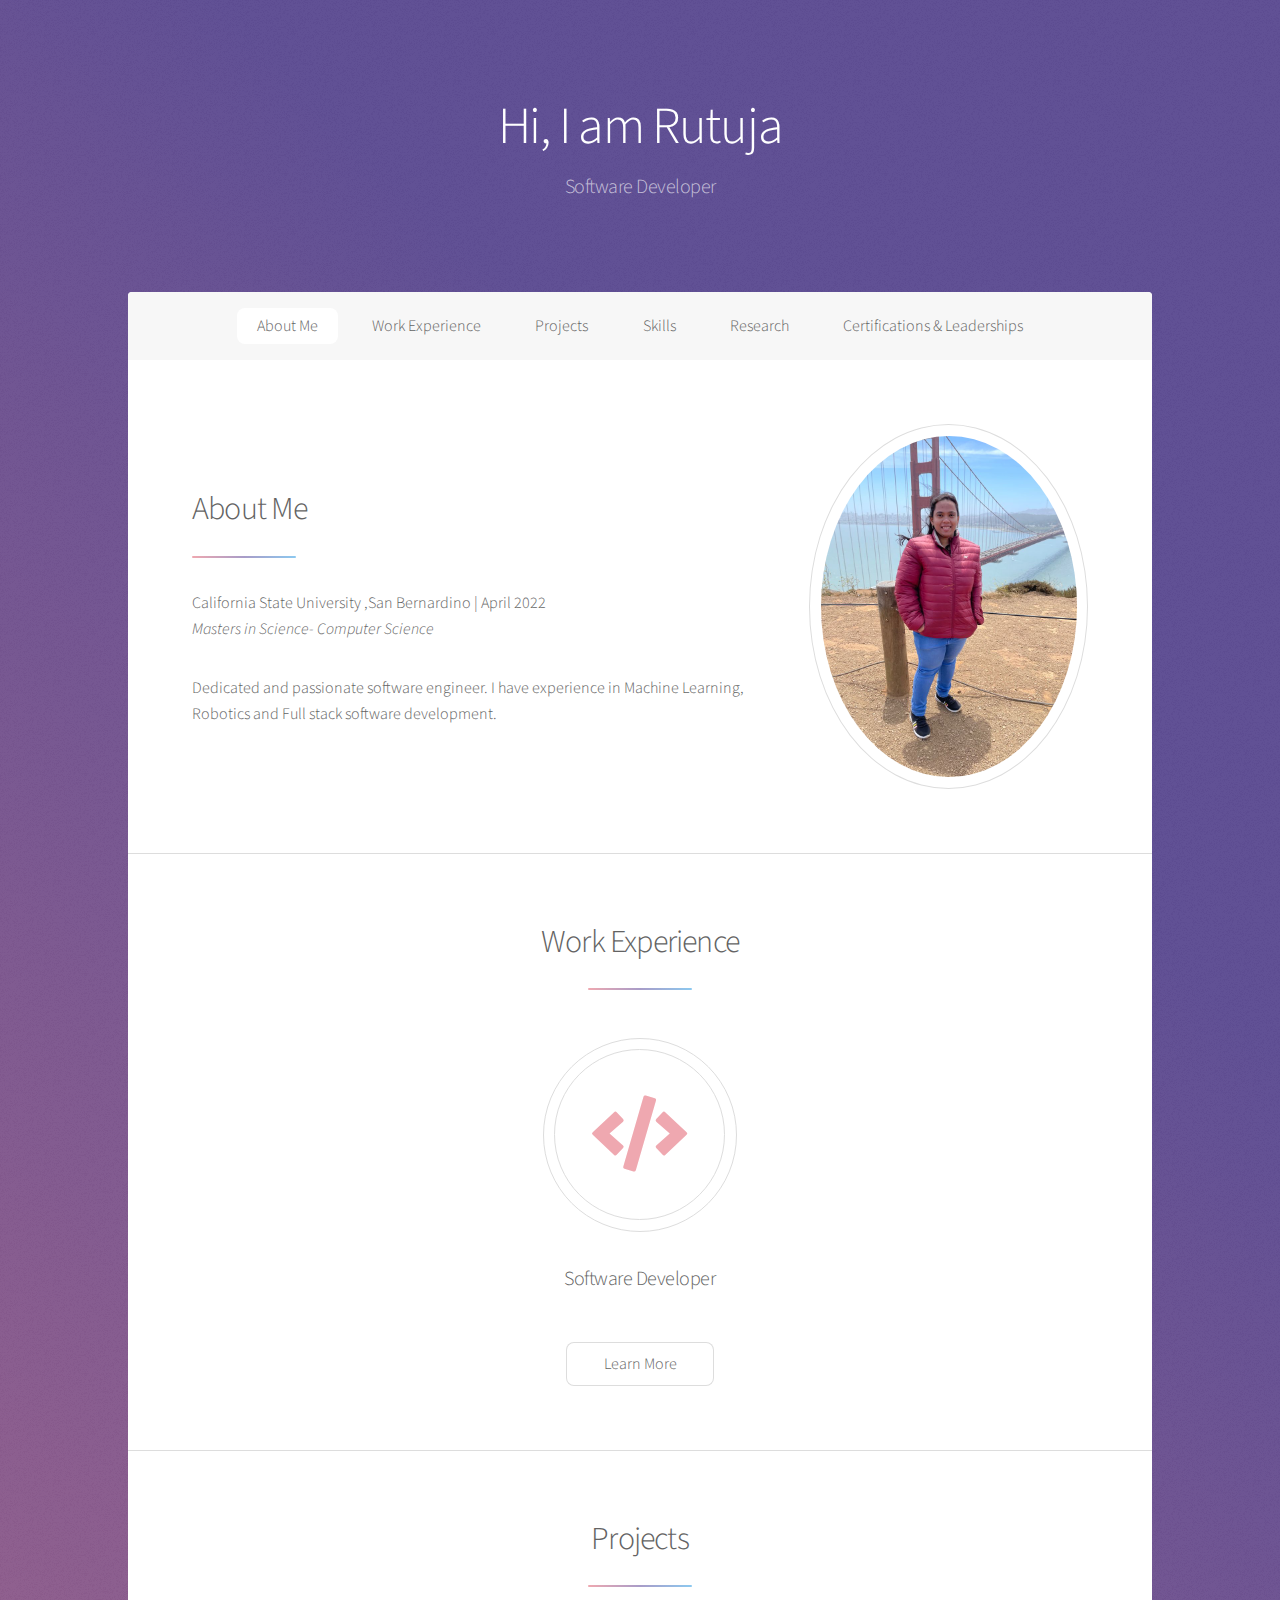
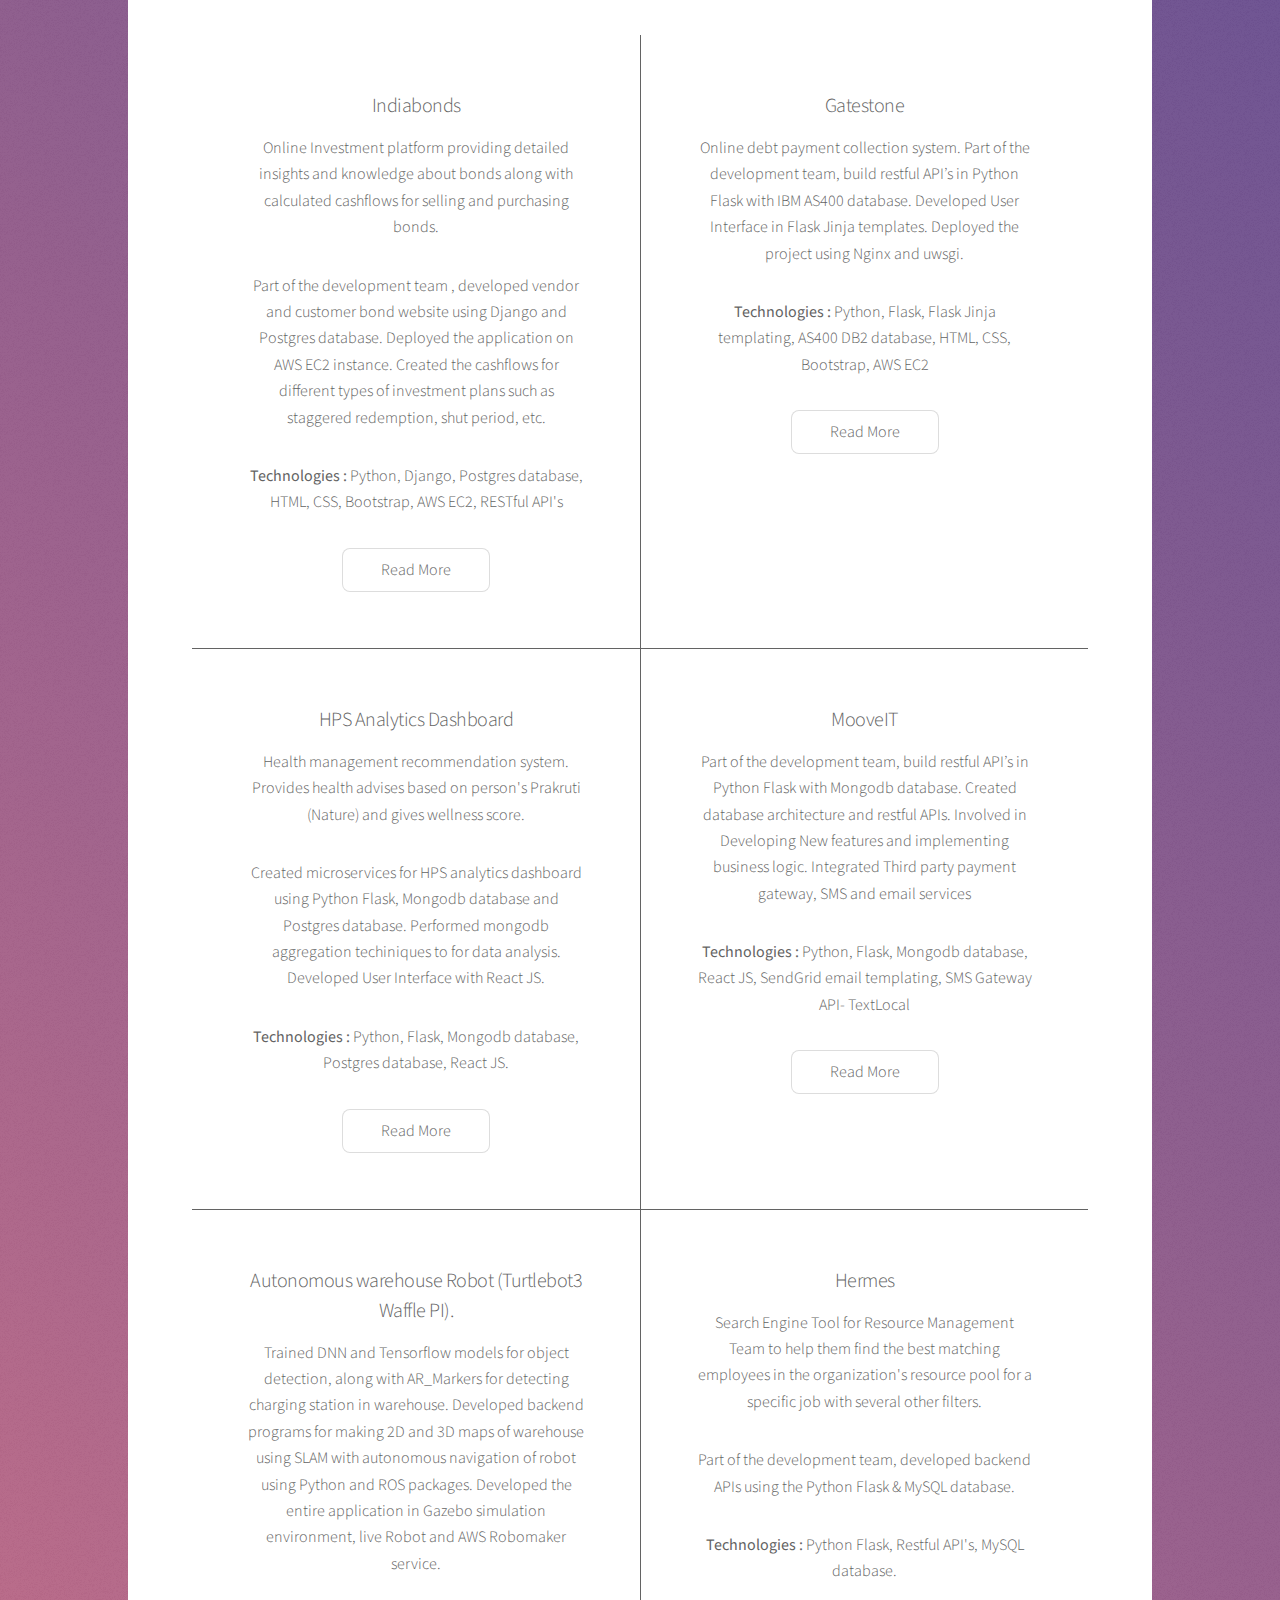
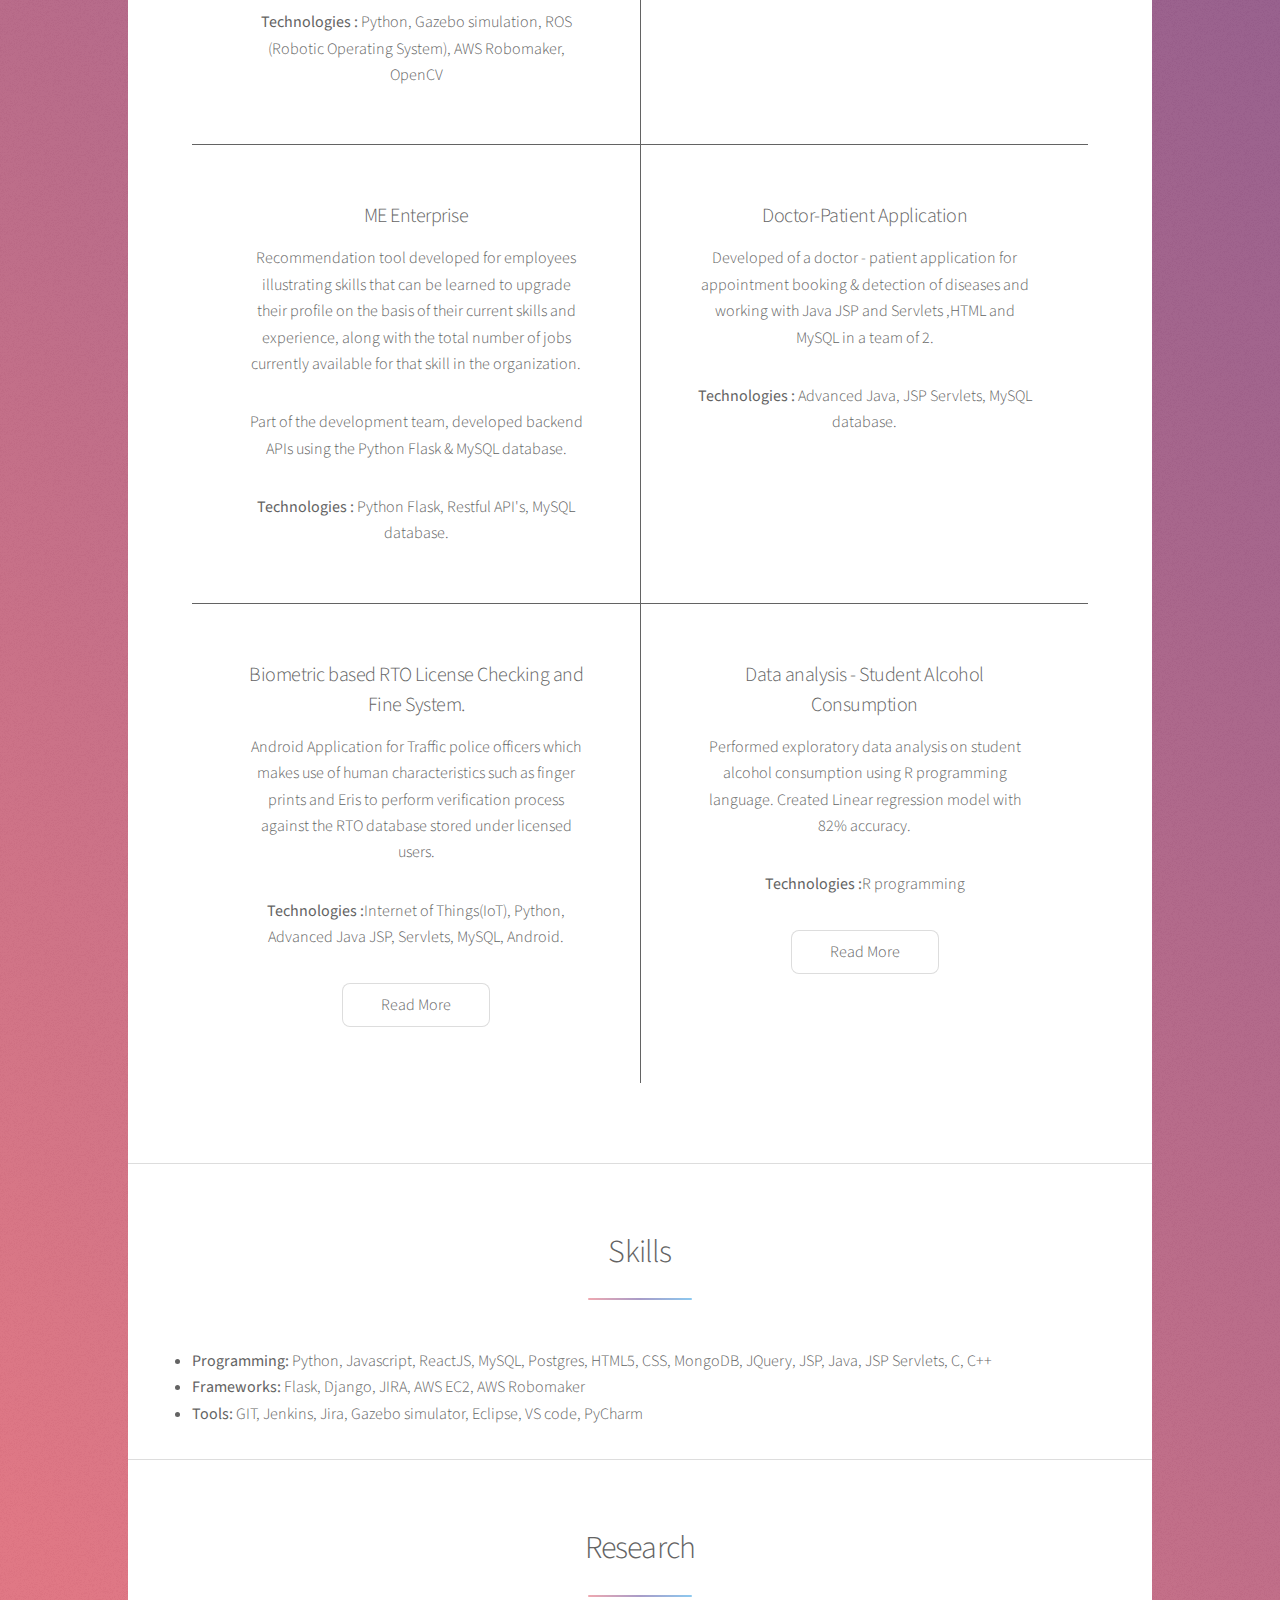
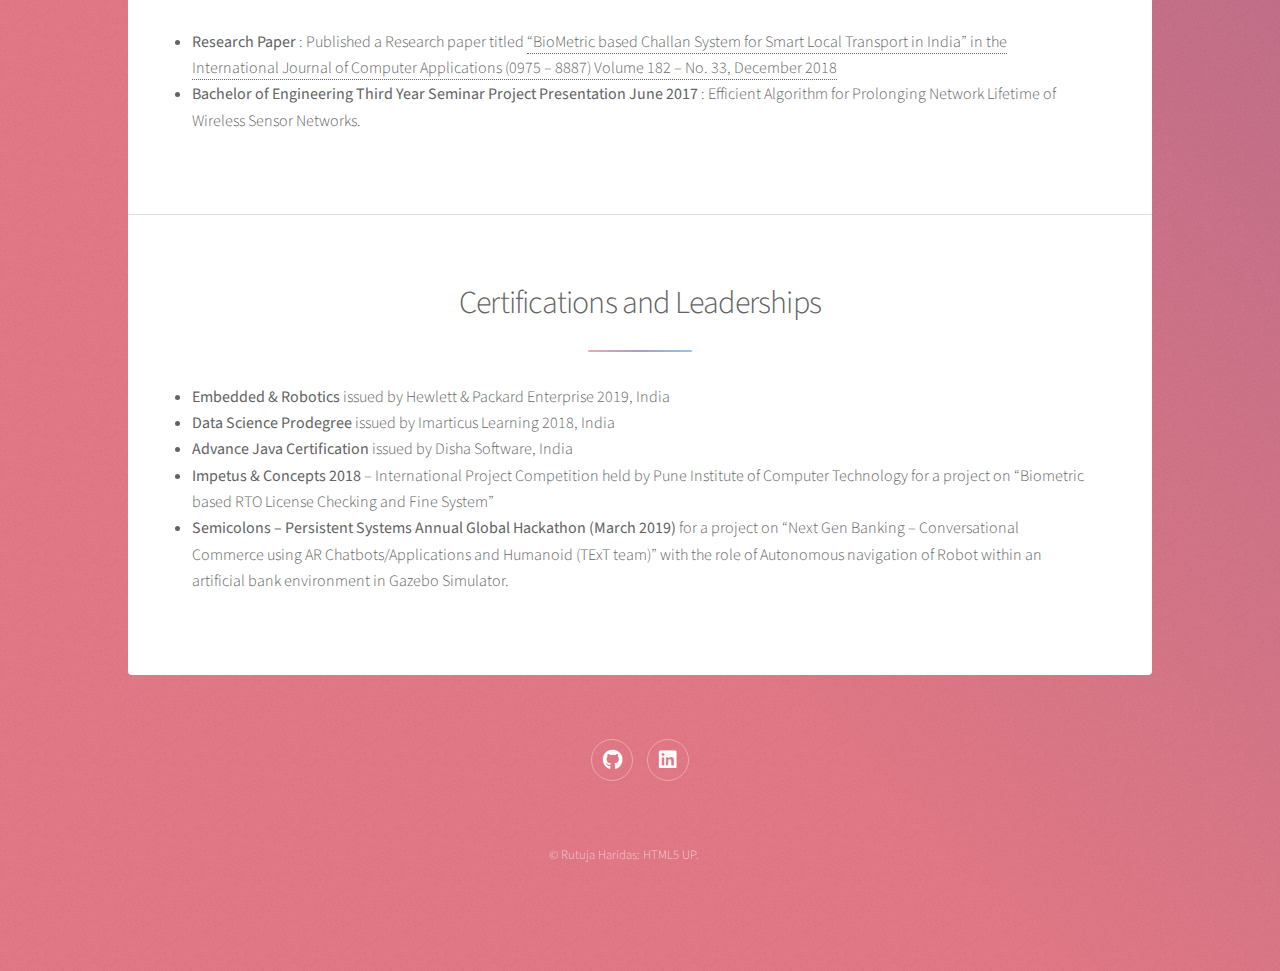
==== index.html @ c4259d7d "added personal website" ====
<!DOCTYPE html>
<!--
	Stellar by HTML5 UP
	html5up.net | @ajlkn
	Free for personal and commercial use under the CCA 3.0 license (html5up.net/license)
-->
<html>
  <head>
    <meta charset="utf-8" />
    <meta
      name="viewport"
      content="width=device-width, initial-scale=1, user-scalable=no"
    />
    <link rel="stylesheet" href="assets/css/main.css" />
    <noscript
      ><link rel="stylesheet" href="assets/css/noscript.css"
    /></noscript>
  </head>
  <body class="is-preload">
    <!-- Wrapper -->
    <div id="wrapper">
      <!-- Header -->
      <header id="header" class="alt">
        <h1>Hi, I am Rutuja</h1>
        <p>Software Developer</p>
      </header>

      <!-- Nav -->
      <nav id="nav">
        <ul>
          <li><a href="#about" class="active">About Me</a></li>
          <li><a href="#workexp">Work Experience</a></li>
          <li><a href="#projects">Projects</a></li>
          <li><a href="#skills">Skills</a></li>
          <li><a href="#research">Research</a></li>
          <li><a href="#ctf">Certifications & Leaderships</a></li>
        </ul>
      </nav>

      <!-- Main -->
      <div id="main">
        <!-- About me section -->
        <section id="about" class="main">
          <div class="spotlight">
            <div class="content">
              <header class="major">
                <h2>About Me</h2>
              </header>
              <p>
               California State University ,San Bernardino | April 2022
               <br>
               
               <i>Masters in Science- Computer Science</i>
             
              </p>
              <p>
              Dedicated and passionate software engineer. 
              I have experience in Machine Learning, Robotics and Full stack software development.

              </p>
            </div>
            <span class="image"><img src="images/profile.jpeg" alt="" /></span>
          </div>
        </section>

        <!-- Work experience section -->
        <section id="workexp" class="main special">
          <header class="major">
            <h2>Work Experience</h2>
          </header>
          <ul class="features">
            <li>
              <span class="icon solid major style1 fa-code"></span>
              <h3>Software Developer</h3>
            </li>
          </ul>
          <footer class="major">
            <ul class="actions special">
              <li><a href="work_exp.html" class="button">Learn More</a></li>
            </ul>
          </footer>
        </section>

        <!-- Projects Section -->
        <section id="projects" class="main special">
          <header class="major">
            <h2>Projects</h2>
            <!--<p>Donec imperdiet consequat consequat. Suspendisse feugiat congue<br />
									posuere. Nulla massa urna, fermentum eget quam aliquet.</p> -->
          </header>

          <div class="items style1 big">
            <section>
              <!--<span class="icon style2 major fa-gem"></span>-->
              <h3>Indiabonds</h3>
              <p>
                Online Investment platform providing detailed insights and
                knowledge about bonds along with calculated cashflows for
                selling and purchasing bonds.
            
                </p>
                <p>
                 Part of the development team , developed vendor and customer
                  bond website using Django and Postgres database.
                 Deployed the application on AWS EC2 instance.</li>
                  Created the cashflows for different types of investment plans
                  such as staggered redemption, shut period, etc.
                </p>
                <p>
                <b>Technologies :</b> Python, Django, Postgres database, HTML, CSS, Bootstrap, AWS EC2, RESTful API's   
                </p>
              
                
              <ul class="actions special">
                <li>
                  <a
                    href="https://www.indiabonds.com/"
                    class="button"
                    >Read More</a
                  >
                </li>
              </ul>
            </section>
            <section>
              <!--<span class="icon solid style2 major fa-save"></span>-->
              <h3>Gatestone</h3>
              <p>
               Online debt payment collection system.
               Part of the development team, build restful API’s in Python Flask with IBM AS400 database.
 Developed User Interface in Flask Jinja templates.
 Deployed the project using Nginx and uwsgi.
              </p>
              <p>
                <b>Technologies :</b> Python, Flask, Flask Jinja templating, AS400 DB2 database, HTML, CSS, Bootstrap, AWS EC2   
                </p>

              <ul class="actions special">
                <li>
                  <a
                    href="https://www.gatestoneco.com/"
                    class="button"
                    >Read More</a
                  >
                </li>
              </ul>
            </section>
            <section>
              <!--<span class="icon solid style2 major fa-chart-bar"></span>-->
              <h3>HPS Analytics Dashboard</h3>
              <p>
                Health management recommendation system. Provides health advises based on person's Prakruti (Nature) and gives wellness score.
              </p>
              <p>
              Created microservices for HPS analytics dashboard using Python Flask, Mongodb database and Postgres database.
              Performed mongodb aggregation techiniques to for data analysis. 
              Developed User Interface with React JS.
              </p>
               <p>
                <b>Technologies :</b> Python, Flask, Mongodb database, Postgres database, React JS.   
                </p>
                <ul class="actions special">
                <li>
                  <a
                    href="http://cmsdashboard.hpswellness.com/"
                    class="button"
                    >Read More</a
                  >
                </li>
              </ul>

              
            </section>
            <section>
              <!--<span class="icon solid style2 major fa-wifi"></span>-->
              <h3>MooveIT</h3>
              <p>
                Part of the development team, build restful API’s in Python Flask with Mongodb database.
                Created database architecture and restful APIs.
                Involved in Developing New features and implementing
business logic.
Integrated Third party payment gateway, SMS and email
services
            </p>
            <p>
                <b>Technologies :</b> Python, Flask, Mongodb database, React JS, SendGrid email templating, SMS Gateway API- TextLocal 
                </p>
              <ul class="actions special">
                <li>
                  <a
                    href="https://app.mooveit.net/"
                    class="button"
                    >Read More</a
                  >
                </li>
              </ul>
            </section>
            <section>
              <!--<span class="icon solid style2 major fa-cog"></span>-->
              <h3>Autonomous warehouse Robot (Turtlebot3 Waffle PI).</h3>
              <p>

             Trained DNN and Tensorflow models for object detection, along with AR_Markers for detecting
charging station in warehouse.
Developed backend programs for making 2D and 3D maps of warehouse using SLAM with
autonomous navigation of robot using Python and ROS packages.
Developed the entire application in Gazebo simulation environment, live Robot and AWS Robomaker
service.
              </p>

              <p>
                <b>Technologies :</b> Python, Gazebo simulation, ROS (Robotic Operating System), AWS Robomaker, OpenCV 
                </p>


            </section>
            <section>
              <!--<span class="icon style2 major fa-paper-plane"></span>-->
              <h3>Hermes</h3>
              <p>
                Search Engine Tool for Resource Management Team to help them find the best matching employees
in the organization's resource pool for a specific job with several other filters.
              </p>
              <p>
              Part of the development team, developed backend APIs using the Python Flask & MySQL database.
              </p>
               <p>
                <b>Technologies :</b> Python Flask, Restful API's, MySQL database.
                </p>

             
            </section>

              <section>
              <!--<span class="icon solid style2 major fa-cog"></span>-->
              <h3>ME Enterprise</h3>
              <p>

            Recommendation tool developed for employees illustrating skills that can be learned to upgrade their
profile on the basis of their current skills and experience, along with the total number of jobs currently
available for that skill in the organization.
              </p>
              <p>
              Part of the development team, developed backend APIs using the Python Flask & MySQL database.
              </p>

              <p>
                <b>Technologies :</b> Python Flask, Restful API's, MySQL database.
                </p>


            </section>
            <section>
              <!--<span class="icon style2 major fa-paper-plane"></span>-->
              <h3>Doctor-Patient Application</h3>
              <p>
                Developed of a doctor - patient application for appointment booking & detection

of diseases and working with Java JSP and Servlets ,HTML and MySQL in a team of 2.
</p>

              <p>
                <b>Technologies :</b> Advanced Java, JSP Servlets, MySQL database.
                </p>

             
            </section>
             <section>
              <!--<span class="icon style2 major fa-paper-plane"></span>-->
              <h3>Biometric based RTO License Checking and Fine System.</h3>
              <p>
              Android Application for Traffic police officers which makes use of human characteristics such as finger
prints and Eris to perform verification process against the RTO database stored under licensed users.
</p>

              <p>
                <b>Technologies :</b>Internet of Things(IoT), Python, Advanced Java JSP, Servlets, MySQL, Android.
                </p>
                              <ul class="actions special">
                <li>
                  <a
                    href="https://www.researchgate.net/publication/329716551_Bio_Metric_based_Challan_System_for_Smart_Local_Transport_in_India"
                    class="button"
                    >Read More</a
                  >
                </li>
              </ul>

             
            </section>

  <section>
              <!--<span class="icon style2 major fa-paper-plane"></span>-->
              <h3>Data analysis - Student Alcohol Consumption</h3>
              <p>
         Performed exploratory data analysis on student alcohol consumption using R programming language.
         Created Linear regression model with 82% accuracy. 
 
</p>

              <p>
                <b>Technologies :</b>R programming
                </p>
                              <ul class="actions special">
                <li>
                  <a
                    href="https://github.com/Rutuja-haridas1996/Student-Alcohol-Consumption-level"
                    class="button"
                    >Read More</a
                  >
                </li>
              </ul>

             
            </section>

            








            
          </div>

          
        </section>

        <!-- Skills section -->
        <section id="skills" class="main special">
          <header class="major">
            <h2>Skills</h2>
          </header>
          <body>
            <div class="" style="text-align: start">
              <li>
                <b>Programming: </b> Python, Javascript, ReactJS, MySQL,
                Postgres, HTML5, CSS, MongoDB, JQuery, JSP, Java, JSP Servlets,
                C, C++
              </li>
              <li>
                <b>Frameworks: </b> Flask, Django, JIRA, AWS EC2, AWS Robomaker
              </li>
              <li>
                <b>Tools: </b> GIT, Jenkins, Jira, Gazebo simulator, Eclipse, VS
                code, PyCharm
              </li>
            </div>
          </body>
        </section>

        <!-- research section -->
        <section id="research" class="main special">
          <header class="major">
            <h2>Research</h2>
            <div class="" style="text-align: start">
              <li>
                <b> Research Paper </b> : Published a Research paper titled

                <a
                  href="https://www.researchgate.net/publication/329716551_Bio_Metric_based_Challan_System_for_Smart_Local_Transport_in_India"
                  >“BioMetric based Challan System for Smart Local Transport in
                  India” in the International Journal of Computer Applications
                  (0975 – 8887) Volume 182 – No. 33, December 2018</a
                >
              </li>
              <li>
                <b> Bachelor of Engineering Third Year Seminar Project Presentation June 2017</b> : Efficient Algorithm for Prolonging Network Lifetime of Wireless Sensor Networks.
              </li>
            </div>
            
          </header>
        </section>

        <!-- Certifications section -->
        <section id="ctf" class="main special">
          <header class="major">
            <h2>Certifications and Leaderships</h2>
            <div class="" style="text-align: start">
              <li>
                <b>Embedded & Robotics </b> issued by Hewlett & Packard
                Enterprise 2019, India
              </li>
              <li>
                <b>Data Science Prodegree </b> issued by Imarticus Learning
                2018, India
              </li>
              <li>
                <b>Advance Java Certification </b> issued by Disha Software,
                India
              </li>
              <li>
                <b>Impetus & Concepts 2018 </b> – International Project
                Competition held by Pune Institute of Computer Technology for a
                project on “Biometric based RTO License Checking and Fine
                System”
              </li>
              <li>
                <b
                  >Semicolons – Persistent Systems Annual Global Hackathon
                  (March 2019)</b
                >
                for a project on “Next Gen Banking – Conversational Commerce
                using AR Chatbots/Applications and Humanoid (TExT team)” with
                the role of Autonomous navigation of Robot within an artificial
                bank environment in Gazebo Simulator.
              </li>
            </div>
          </header>
        </section>
      </div>

      <!-- Footer -->
      <footer id="footer">
        <div
          class=""
          style="width: 100%; display: flex; justify-content: center"
        >
          <ul class="icons">
            <li>
              <a
                href="https://github.com/Rutuja-haridas1996"
                class="icon brands fa-github alt"
                ><span class="label">GitHub</span></a
              >
            </li>
            <li>
              <a
                href="https://www.linkedin.com/in/rutujaharidas/"
                class="icon brands fa-linkedin alt"
                ><span class="label">Linkedin</span></a
              >
            </li>
          </ul>
        </div>

        <p class="copyright">&copy; Rutuja Haridas: HTML5 UP.</p>
      </footer>
    </div>

    <!-- Scripts -->
    <script src="assets/js/jquery.min.js"></script>
    <script src="assets/js/jquery.scrollex.min.js"></script>
    <script src="assets/js/jquery.scrolly.min.js"></script>
    <script src="assets/js/browser.min.js"></script>
    <script src="assets/js/breakpoints.min.js"></script>
    <script src="assets/js/util.js"></script>
    <script src="assets/js/main.js"></script>
  </body>
</html>
---- assets/css/main.css ----
@import url(fontawesome-all.min.css);
@import 'https://fonts.googleapis.com/css?family=Source+Sans+Pro:300,400';

/*
	Stellar by HTML5 UP
	html5up.net | @ajlkn
	Free for personal and commercial use under the CCA 3.0 license (html5up.net/license)
*/

html, body, div, span, applet, object,
iframe, h1, h2, h3, h4, h5, h6, p, blockquote,
pre, a, abbr, acronym, address, big, cite,
code, del, dfn, em, img, ins, kbd, q, s, samp,
small, strike, strong, sub, sup, tt, var, b,
u, i, center, dl, dt, dd, ol, ul, li, fieldset,
form, label, legend, table, caption, tbody,
tfoot, thead, tr, th, td, article, aside,
canvas, details, embed, figure, figcaption,
footer, header, hgroup, menu, nav, output, ruby,
section, summary, time, mark, audio, video {
	margin: 0;
	padding: 0;
	border: 0;
	font-size: 100%;
	font: inherit;
	vertical-align: baseline;}

article, aside, details, figcaption, figure,
footer, header, hgroup, menu, nav, section {
	display: block;}

body {
	line-height: 1;
}

ol, ul {
	list-style: none;
}

blockquote, q {
	quotes: none;
}

	blockquote:before, blockquote:after, q:before, q:after {
		content: '';
		content: none;
	}

table {
	border-collapse: collapse;
	border-spacing: 0;
}

body {
	-webkit-text-size-adjust: none;
}

mark {
	background-color: transparent;
	color: inherit;
}

input::-moz-focus-inner {
	border: 0;
	padding: 0;
}

input, select, textarea {
	-moz-appearance: none;
	-webkit-appearance: none;
	-ms-appearance: none;
	appearance: none;
}

/* Basic */

	@-ms-viewport {
		width: device-width;
	}

	body {
		-ms-overflow-style: scrollbar;
	}

	@media screen and (max-width: 480px) {

		html, body {
			min-width: 320px;
		}

	}

	html {
		box-sizing: border-box;
	}

	*, *:before, *:after {
		box-sizing: inherit;
	}

	body {
		background-color: #935d8c;
		background-image: url("images/overlay.png"), -moz-linear-gradient(45deg, #e37682 15%, #5f4d93 85%);
		background-image: url("images/overlay.png"), -webkit-linear-gradient(45deg, #e37682 15%, #5f4d93 85%);
		background-image: url("images/overlay.png"), -ms-linear-gradient(45deg, #e37682 15%, #5f4d93 85%);
		background-image: url("images/overlay.png"), linear-gradient(45deg, #e37682 15%, #5f4d93 85%);
	}

		body.is-preload *, body.is-preload *:before, body.is-preload *:after {
			-moz-animation: none !important;
			-webkit-animation: none !important;
			-ms-animation: none !important;
			animation: none !important;
			-moz-transition: none !important;
			-webkit-transition: none !important;
			-ms-transition: none !important;
			transition: none !important;
		}

/* Type */

	body {
		background-color: #935d8c;
		color: rgba(255, 255, 255, 0.65);
	}

	body, input, select, textarea {
		font-family: "Source Sans Pro", Helvetica, sans-serif;
		font-size: 17pt;
		font-weight: 300;
		line-height: 1.65;
	}

		@media screen and (max-width: 1680px) {

			body, input, select, textarea {
				font-size: 14pt;
			}

		}

		@media screen and (max-width: 1280px) {

			body, input, select, textarea {
				font-size: 12pt;
			}

		}

		@media screen and (max-width: 360px) {

			body, input, select, textarea {
				font-size: 11pt;
			}

		}

	a {
		-moz-transition: color 0.2s ease, border-bottom 0.2s ease;
		-webkit-transition: color 0.2s ease, border-bottom 0.2s ease;
		-ms-transition: color 0.2s ease, border-bottom 0.2s ease;
		transition: color 0.2s ease, border-bottom 0.2s ease;
		text-decoration: none;
		border-bottom: dotted 1px;
		color: inherit;
	}

		a:hover {
			border-bottom-color: transparent;
		}

	strong, b {
		font-weight: 400;
	}

	em, i {
		font-style: italic;
	}

	p {
		margin: 0 0 2em 0;
	}

		p.content {
			-moz-columns: 20em 2;
			-webkit-columns: 20em 2;
			-ms-columns: 20em 2;
			columns: 20em 2;
			-moz-column-gap: 2em;
			-webkit-column-gap: 2em;
			-ms-column-gap: 2em;
			column-gap: 2em;
			text-align: justify;
		}

	h1, h2, h3, h4, h5, h6 {
		font-weight: 300;
		line-height: 1.5;
		margin: 0 0 0.7em 0;
		letter-spacing: -0.025em;
	}

		h1 a, h2 a, h3 a, h4 a, h5 a, h6 a {
			color: inherit;
			text-decoration: none;
		}

	h1 {
		font-size: 2.5em;
		line-height: 1.2;
	}

	h2 {
		font-size: 1.5em;
	}

	h3 {
		font-size: 1.25em;
	}

	h4 {
		font-size: 1.1em;
	}

	h5 {
		font-size: 0.9em;
	}

	h6 {
		font-size: 0.7em;
	}

	@media screen and (max-width: 736px) {

		h1 {
			font-size: 2em;
		}

	}

	sub {
		font-size: 0.8em;
		position: relative;
		top: 0.5em;
	}

	sup {
		font-size: 0.8em;
		position: relative;
		top: -0.5em;
	}

	blockquote {
		border-left: solid 4px;
		font-style: italic;
		margin: 0 0 2em 0;
		padding: 0.5em 0 0.5em 2em;
	}

	code {
		border-radius: 8px;
		border: solid 1px;
		font-family: "Courier New", monospace;
		font-size: 0.9em;
		margin: 0 0.25em;
		padding: 0.25em 0.65em;
	}

	pre {
		-webkit-overflow-scrolling: touch;
		font-family: "Courier New", monospace;
		font-size: 0.9em;
		margin: 0 0 2em 0;
	}

		pre code {
			display: block;
			line-height: 1.75;
			padding: 1em 1.5em;
			overflow-x: auto;
		}

	hr {
		border: 0;
		border-bottom: solid 1px;
		margin: 2em 0;
	}

		hr.major {
			margin: 3em 0;
		}

	.align-left {
		text-align: left;
	}

	.align-center {
		text-align: center;
	}

	.align-right {
		text-align: right;
	}

	input, select, textarea {
		color: #ffffff;
	}

	a:hover {
		color: #ffffff;
	}

	strong, b {
		color: #ffffff;
	}

	h1, h2, h3, h4, h5, h6 {
		color: #ffffff;
	}

	blockquote {
		border-left-color: rgba(255, 255, 255, 0.35);
	}

	code {
		background: rgba(255, 255, 255, 0.075);
		border-color: rgba(255, 255, 255, 0.35);
	}

	hr {
		border-bottom-color: rgba(255, 255, 255, 0.35);
	}

/* Row */

	.row {
		display: flex;
		flex-wrap: wrap;
		box-sizing: border-box;
		align-items: stretch;
	}

		.row > * {
			box-sizing: border-box;
		}

		.row.gtr-uniform > * > :last-child {
			margin-bottom: 0;
		}

		.row.aln-left {
			justify-content: flex-start;
		}

		.row.aln-center {
			justify-content: center;
		}

		.row.aln-right {
			justify-content: flex-end;
		}

		.row.aln-top {
			align-items: flex-start;
		}

		.row.aln-middle {
			align-items: center;
		}

		.row.aln-bottom {
			align-items: flex-end;
		}

		.row > .imp {
			order: -1;
		}

		.row > .col-1 {
			width: 8.33333%;
		}

		.row > .off-1 {
			margin-left: 8.33333%;
		}

		.row > .col-2 {
			width: 16.66667%;
		}

		.row > .off-2 {
			margin-left: 16.66667%;
		}

		.row > .col-3 {
			width: 25%;
		}

		.row > .off-3 {
			margin-left: 25%;
		}

		.row > .col-4 {
			width: 33.33333%;
		}

		.row > .off-4 {
			margin-left: 33.33333%;
		}

		.row > .col-5 {
			width: 41.66667%;
		}

		.row > .off-5 {
			margin-left: 41.66667%;
		}

		.row > .col-6 {
			width: 50%;
		}

		.row > .off-6 {
			margin-left: 50%;
		}

		.row > .col-7 {
			width: 58.33333%;
		}

		.row > .off-7 {
			margin-left: 58.33333%;
		}

		.row > .col-8 {
			width: 66.66667%;
		}

		.row > .off-8 {
			margin-left: 66.66667%;
		}

		.row > .col-9 {
			width: 75%;
		}

		.row > .off-9 {
			margin-left: 75%;
		}

		.row > .col-10 {
			width: 83.33333%;
		}

		.row > .off-10 {
			margin-left: 83.33333%;
		}

		.row > .col-11 {
			width: 91.66667%;
		}

		.row > .off-11 {
			margin-left: 91.66667%;
		}

		.row > .col-12 {
			width: 100%;
		}

		.row > .off-12 {
			margin-left: 100%;
		}

		.row.gtr-0 {
			margin-top: 0;
			margin-left: 0em;
		}

			.row.gtr-0 > * {
				padding: 0 0 0 0em;
			}

			.row.gtr-0.gtr-uniform {
				margin-top: 0em;
			}

				.row.gtr-0.gtr-uniform > * {
					padding-top: 0em;
				}

		.row.gtr-25 {
			margin-top: 0;
			margin-left: -0.375em;
		}

			.row.gtr-25 > * {
				padding: 0 0 0 0.375em;
			}

			.row.gtr-25.gtr-uniform {
				margin-top: -0.375em;
			}

				.row.gtr-25.gtr-uniform > * {
					padding-top: 0.375em;
				}

		.row.gtr-50 {
			margin-top: 0;
			margin-left: -0.75em;
		}

			.row.gtr-50 > * {
				padding: 0 0 0 0.75em;
			}

			.row.gtr-50.gtr-uniform {
				margin-top: -0.75em;
			}

				.row.gtr-50.gtr-uniform > * {
					padding-top: 0.75em;
				}

		.row {
			margin-top: 0;
			margin-left: -1.5em;
		}

			.row > * {
				padding: 0 0 0 1.5em;
			}

			.row.gtr-uniform {
				margin-top: -1.5em;
			}

				.row.gtr-uniform > * {
					padding-top: 1.5em;
				}

		.row.gtr-150 {
			margin-top: 0;
			margin-left: -2.25em;
		}

			.row.gtr-150 > * {
				padding: 0 0 0 2.25em;
			}

			.row.gtr-150.gtr-uniform {
				margin-top: -2.25em;
			}

				.row.gtr-150.gtr-uniform > * {
					padding-top: 2.25em;
				}

		.row.gtr-200 {
			margin-top: 0;
			margin-left: -3em;
		}

			.row.gtr-200 > * {
				padding: 0 0 0 3em;
			}

			.row.gtr-200.gtr-uniform {
				margin-top: -3em;
			}

				.row.gtr-200.gtr-uniform > * {
					padding-top: 3em;
				}

		@media screen and (max-width: 1680px) {

			.row {
				display: flex;
				flex-wrap: wrap;
				box-sizing: border-box;
				align-items: stretch;
			}

				.row > * {
					box-sizing: border-box;
				}

				.row.gtr-uniform > * > :last-child {
					margin-bottom: 0;
				}

				.row.aln-left {
					justify-content: flex-start;
				}

				.row.aln-center {
					justify-content: center;
				}

				.row.aln-right {
					justify-content: flex-end;
				}

				.row.aln-top {
					align-items: flex-start;
				}

				.row.aln-middle {
					align-items: center;
				}

				.row.aln-bottom {
					align-items: flex-end;
				}

				.row > .imp-xlarge {
					order: -1;
				}

				.row > .col-1-xlarge {
					width: 8.33333%;
				}

				.row > .off-1-xlarge {
					margin-left: 8.33333%;
				}

				.row > .col-2-xlarge {
					width: 16.66667%;
				}

				.row > .off-2-xlarge {
					margin-left: 16.66667%;
				}

				.row > .col-3-xlarge {
					width: 25%;
				}

				.row > .off-3-xlarge {
					margin-left: 25%;
				}

				.row > .col-4-xlarge {
					width: 33.33333%;
				}

				.row > .off-4-xlarge {
					margin-left: 33.33333%;
				}

				.row > .col-5-xlarge {
					width: 41.66667%;
				}

				.row > .off-5-xlarge {
					margin-left: 41.66667%;
				}

				.row > .col-6-xlarge {
					width: 50%;
				}

				.row > .off-6-xlarge {
					margin-left: 50%;
				}

				.row > .col-7-xlarge {
					width: 58.33333%;
				}

				.row > .off-7-xlarge {
					margin-left: 58.33333%;
				}

				.row > .col-8-xlarge {
					width: 66.66667%;
				}

				.row > .off-8-xlarge {
					margin-left: 66.66667%;
				}

				.row > .col-9-xlarge {
					width: 75%;
				}

				.row > .off-9-xlarge {
					margin-left: 75%;
				}

				.row > .col-10-xlarge {
					width: 83.33333%;
				}

				.row > .off-10-xlarge {
					margin-left: 83.33333%;
				}

				.row > .col-11-xlarge {
					width: 91.66667%;
				}

				.row > .off-11-xlarge {
					margin-left: 91.66667%;
				}

				.row > .col-12-xlarge {
					width: 100%;
				}

				.row > .off-12-xlarge {
					margin-left: 100%;
				}

				.row.gtr-0 {
					margin-top: 0;
					margin-left: 0em;
				}

					.row.gtr-0 > * {
						padding: 0 0 0 0em;
					}

					.row.gtr-0.gtr-uniform {
						margin-top: 0em;
					}

						.row.gtr-0.gtr-uniform > * {
							padding-top: 0em;
						}

				.row.gtr-25 {
					margin-top: 0;
					margin-left: -0.375em;
				}

					.row.gtr-25 > * {
						padding: 0 0 0 0.375em;
					}

					.row.gtr-25.gtr-uniform {
						margin-top: -0.375em;
					}

						.row.gtr-25.gtr-uniform > * {
							padding-top: 0.375em;
						}

				.row.gtr-50 {
					margin-top: 0;
					margin-left: -0.75em;
				}

					.row.gtr-50 > * {
						padding: 0 0 0 0.75em;
					}

					.row.gtr-50.gtr-uniform {
						margin-top: -0.75em;
					}

						.row.gtr-50.gtr-uniform > * {
							padding-top: 0.75em;
						}

				.row {
					margin-top: 0;
					margin-left: -1.5em;
				}

					.row > * {
						padding: 0 0 0 1.5em;
					}

					.row.gtr-uniform {
						margin-top: -1.5em;
					}

						.row.gtr-uniform > * {
							padding-top: 1.5em;
						}

				.row.gtr-150 {
					margin-top: 0;
					margin-left: -2.25em;
				}

					.row.gtr-150 > * {
						padding: 0 0 0 2.25em;
					}

					.row.gtr-150.gtr-uniform {
						margin-top: -2.25em;
					}

						.row.gtr-150.gtr-uniform > * {
							padding-top: 2.25em;
						}

				.row.gtr-200 {
					margin-top: 0;
					margin-left: -3em;
				}

					.row.gtr-200 > * {
						padding: 0 0 0 3em;
					}

					.row.gtr-200.gtr-uniform {
						margin-top: -3em;
					}

						.row.gtr-200.gtr-uniform > * {
							padding-top: 3em;
						}

		}

		@media screen and (max-width: 1280px) {

			.row {
				display: flex;
				flex-wrap: wrap;
				box-sizing: border-box;
				align-items: stretch;
			}

				.row > * {
					box-sizing: border-box;
				}

				.row.gtr-uniform > * > :last-child {
					margin-bottom: 0;
				}

				.row.aln-left {
					justify-content: flex-start;
				}

				.row.aln-center {
					justify-content: center;
				}

				.row.aln-right {
					justify-content: flex-end;
				}

				.row.aln-top {
					align-items: flex-start;
				}

				.row.aln-middle {
					align-items: center;
				}

				.row.aln-bottom {
					align-items: flex-end;
				}

				.row > .imp-large {
					order: -1;
				}

				.row > .col-1-large {
					width: 8.33333%;
				}

				.row > .off-1-large {
					margin-left: 8.33333%;
				}

				.row > .col-2-large {
					width: 16.66667%;
				}

				.row > .off-2-large {
					margin-left: 16.66667%;
				}

				.row > .col-3-large {
					width: 25%;
				}

				.row > .off-3-large {
					margin-left: 25%;
				}

				.row > .col-4-large {
					width: 33.33333%;
				}

				.row > .off-4-large {
					margin-left: 33.33333%;
				}

				.row > .col-5-large {
					width: 41.66667%;
				}

				.row > .off-5-large {
					margin-left: 41.66667%;
				}

				.row > .col-6-large {
					width: 50%;
				}

				.row > .off-6-large {
					margin-left: 50%;
				}

				.row > .col-7-large {
					width: 58.33333%;
				}

				.row > .off-7-large {
					margin-left: 58.33333%;
				}

				.row > .col-8-large {
					width: 66.66667%;
				}

				.row > .off-8-large {
					margin-left: 66.66667%;
				}

				.row > .col-9-large {
					width: 75%;
				}

				.row > .off-9-large {
					margin-left: 75%;
				}

				.row > .col-10-large {
					width: 83.33333%;
				}

				.row > .off-10-large {
					margin-left: 83.33333%;
				}

				.row > .col-11-large {
					width: 91.66667%;
				}

				.row > .off-11-large {
					margin-left: 91.66667%;
				}

				.row > .col-12-large {
					width: 100%;
				}

				.row > .off-12-large {
					margin-left: 100%;
				}

				.row.gtr-0 {
					margin-top: 0;
					margin-left: 0em;
				}

					.row.gtr-0 > * {
						padding: 0 0 0 0em;
					}

					.row.gtr-0.gtr-uniform {
						margin-top: 0em;
					}

						.row.gtr-0.gtr-uniform > * {
							padding-top: 0em;
						}

				.row.gtr-25 {
					margin-top: 0;
					margin-left: -0.375em;
				}

					.row.gtr-25 > * {
						padding: 0 0 0 0.375em;
					}

					.row.gtr-25.gtr-uniform {
						margin-top: -0.375em;
					}

						.row.gtr-25.gtr-uniform > * {
							padding-top: 0.375em;
						}

				.row.gtr-50 {
					margin-top: 0;
					margin-left: -0.75em;
				}

					.row.gtr-50 > * {
						padding: 0 0 0 0.75em;
					}

					.row.gtr-50.gtr-uniform {
						margin-top: -0.75em;
					}

						.row.gtr-50.gtr-uniform > * {
							padding-top: 0.75em;
						}

				.row {
					margin-top: 0;
					margin-left: -1.5em;
				}

					.row > * {
						padding: 0 0 0 1.5em;
					}

					.row.gtr-uniform {
						margin-top: -1.5em;
					}

						.row.gtr-uniform > * {
							padding-top: 1.5em;
						}

				.row.gtr-150 {
					margin-top: 0;
					margin-left: -2.25em;
				}

					.row.gtr-150 > * {
						padding: 0 0 0 2.25em;
					}

					.row.gtr-150.gtr-uniform {
						margin-top: -2.25em;
					}

						.row.gtr-150.gtr-uniform > * {
							padding-top: 2.25em;
						}

				.row.gtr-200 {
					margin-top: 0;
					margin-left: -3em;
				}

					.row.gtr-200 > * {
						padding: 0 0 0 3em;
					}

					.row.gtr-200.gtr-uniform {
						margin-top: -3em;
					}

						.row.gtr-200.gtr-uniform > * {
							padding-top: 3em;
						}

		}

		@media screen and (max-width: 980px) {

			.row {
				display: flex;
				flex-wrap: wrap;
				box-sizing: border-box;
				align-items: stretch;
			}

				.row > * {
					box-sizing: border-box;
				}

				.row.gtr-uniform > * > :last-child {
					margin-bottom: 0;
				}

				.row.aln-left {
					justify-content: flex-start;
				}

				.row.aln-center {
					justify-content: center;
				}

				.row.aln-right {
					justify-content: flex-end;
				}

				.row.aln-top {
					align-items: flex-start;
				}

				.row.aln-middle {
					align-items: center;
				}

				.row.aln-bottom {
					align-items: flex-end;
				}

				.row > .imp-medium {
					order: -1;
				}

				.row > .col-1-medium {
					width: 8.33333%;
				}

				.row > .off-1-medium {
					margin-left: 8.33333%;
				}

				.row > .col-2-medium {
					width: 16.66667%;
				}

				.row > .off-2-medium {
					margin-left: 16.66667%;
				}

				.row > .col-3-medium {
					width: 25%;
				}

				.row > .off-3-medium {
					margin-left: 25%;
				}

				.row > .col-4-medium {
					width: 33.33333%;
				}

				.row > .off-4-medium {
					margin-left: 33.33333%;
				}

				.row > .col-5-medium {
					width: 41.66667%;
				}

				.row > .off-5-medium {
					margin-left: 41.66667%;
				}

				.row > .col-6-medium {
					width: 50%;
				}

				.row > .off-6-medium {
					margin-left: 50%;
				}

				.row > .col-7-medium {
					width: 58.33333%;
				}

				.row > .off-7-medium {
					margin-left: 58.33333%;
				}

				.row > .col-8-medium {
					width: 66.66667%;
				}

				.row > .off-8-medium {
					margin-left: 66.66667%;
				}

				.row > .col-9-medium {
					width: 75%;
				}

				.row > .off-9-medium {
					margin-left: 75%;
				}

				.row > .col-10-medium {
					width: 83.33333%;
				}

				.row > .off-10-medium {
					margin-left: 83.33333%;
				}

				.row > .col-11-medium {
					width: 91.66667%;
				}

				.row > .off-11-medium {
					margin-left: 91.66667%;
				}

				.row > .col-12-medium {
					width: 100%;
				}

				.row > .off-12-medium {
					margin-left: 100%;
				}

				.row.gtr-0 {
					margin-top: 0;
					margin-left: 0em;
				}

					.row.gtr-0 > * {
						padding: 0 0 0 0em;
					}

					.row.gtr-0.gtr-uniform {
						margin-top: 0em;
					}

						.row.gtr-0.gtr-uniform > * {
							padding-top: 0em;
						}

				.row.gtr-25 {
					margin-top: 0;
					margin-left: -0.375em;
				}

					.row.gtr-25 > * {
						padding: 0 0 0 0.375em;
					}

					.row.gtr-25.gtr-uniform {
						margin-top: -0.375em;
					}

						.row.gtr-25.gtr-uniform > * {
							padding-top: 0.375em;
						}

				.row.gtr-50 {
					margin-top: 0;
					margin-left: -0.75em;
				}

					.row.gtr-50 > * {
						padding: 0 0 0 0.75em;
					}

					.row.gtr-50.gtr-uniform {
						margin-top: -0.75em;
					}

						.row.gtr-50.gtr-uniform > * {
							padding-top: 0.75em;
						}

				.row {
					margin-top: 0;
					margin-left: -1.5em;
				}

					.row > * {
						padding: 0 0 0 1.5em;
					}

					.row.gtr-uniform {
						margin-top: -1.5em;
					}

						.row.gtr-uniform > * {
							padding-top: 1.5em;
						}

				.row.gtr-150 {
					margin-top: 0;
					margin-left: -2.25em;
				}

					.row.gtr-150 > * {
						padding: 0 0 0 2.25em;
					}

					.row.gtr-150.gtr-uniform {
						margin-top: -2.25em;
					}

						.row.gtr-150.gtr-uniform > * {
							padding-top: 2.25em;
						}

				.row.gtr-200 {
					margin-top: 0;
					margin-left: -3em;
				}

					.row.gtr-200 > * {
						padding: 0 0 0 3em;
					}

					.row.gtr-200.gtr-uniform {
						margin-top: -3em;
					}

						.row.gtr-200.gtr-uniform > * {
							padding-top: 3em;
						}

		}

		@media screen and (max-width: 736px) {

			.row {
				display: flex;
				flex-wrap: wrap;
				box-sizing: border-box;
				align-items: stretch;
			}

				.row > * {
					box-sizing: border-box;
				}

				.row.gtr-uniform > * > :last-child {
					margin-bottom: 0;
				}

				.row.aln-left {
					justify-content: flex-start;
				}

				.row.aln-center {
					justify-content: center;
				}

				.row.aln-right {
					justify-content: flex-end;
				}

				.row.aln-top {
					align-items: flex-start;
				}

				.row.aln-middle {
					align-items: center;
				}

				.row.aln-bottom {
					align-items: flex-end;
				}

				.row > .imp-small {
					order: -1;
				}

				.row > .col-1-small {
					width: 8.33333%;
				}

				.row > .off-1-small {
					margin-left: 8.33333%;
				}

				.row > .col-2-small {
					width: 16.66667%;
				}

				.row > .off-2-small {
					margin-left: 16.66667%;
				}

				.row > .col-3-small {
					width: 25%;
				}

				.row > .off-3-small {
					margin-left: 25%;
				}

				.row > .col-4-small {
					width: 33.33333%;
				}

				.row > .off-4-small {
					margin-left: 33.33333%;
				}

				.row > .col-5-small {
					width: 41.66667%;
				}

				.row > .off-5-small {
					margin-left: 41.66667%;
				}

				.row > .col-6-small {
					width: 50%;
				}

				.row > .off-6-small {
					margin-left: 50%;
				}

				.row > .col-7-small {
					width: 58.33333%;
				}

				.row > .off-7-small {
					margin-left: 58.33333%;
				}

				.row > .col-8-small {
					width: 66.66667%;
				}

				.row > .off-8-small {
					margin-left: 66.66667%;
				}

				.row > .col-9-small {
					width: 75%;
				}

				.row > .off-9-small {
					margin-left: 75%;
				}

				.row > .col-10-small {
					width: 83.33333%;
				}

				.row > .off-10-small {
					margin-left: 83.33333%;
				}

				.row > .col-11-small {
					width: 91.66667%;
				}

				.row > .off-11-small {
					margin-left: 91.66667%;
				}

				.row > .col-12-small {
					width: 100%;
				}

				.row > .off-12-small {
					margin-left: 100%;
				}

				.row.gtr-0 {
					margin-top: 0;
					margin-left: 0em;
				}

					.row.gtr-0 > * {
						padding: 0 0 0 0em;
					}

					.row.gtr-0.gtr-uniform {
						margin-top: 0em;
					}

						.row.gtr-0.gtr-uniform > * {
							padding-top: 0em;
						}

				.row.gtr-25 {
					margin-top: 0;
					margin-left: -0.25em;
				}

					.row.gtr-25 > * {
						padding: 0 0 0 0.25em;
					}

					.row.gtr-25.gtr-uniform {
						margin-top: -0.25em;
					}

						.row.gtr-25.gtr-uniform > * {
							padding-top: 0.25em;
						}

				.row.gtr-50 {
					margin-top: 0;
					margin-left: -0.5em;
				}

					.row.gtr-50 > * {
						padding: 0 0 0 0.5em;
					}

					.row.gtr-50.gtr-uniform {
						margin-top: -0.5em;
					}

						.row.gtr-50.gtr-uniform > * {
							padding-top: 0.5em;
						}

				.row {
					margin-top: 0;
					margin-left: -1em;
				}

					.row > * {
						padding: 0 0 0 1em;
					}

					.row.gtr-uniform {
						margin-top: -1em;
					}

						.row.gtr-uniform > * {
							padding-top: 1em;
						}

				.row.gtr-150 {
					margin-top: 0;
					margin-left: -1.5em;
				}

					.row.gtr-150 > * {
						padding: 0 0 0 1.5em;
					}

					.row.gtr-150.gtr-uniform {
						margin-top: -1.5em;
					}

						.row.gtr-150.gtr-uniform > * {
							padding-top: 1.5em;
						}

				.row.gtr-200 {
					margin-top: 0;
					margin-left: -2em;
				}

					.row.gtr-200 > * {
						padding: 0 0 0 2em;
					}

					.row.gtr-200.gtr-uniform {
						margin-top: -2em;
					}

						.row.gtr-200.gtr-uniform > * {
							padding-top: 2em;
						}

		}

		@media screen and (max-width: 480px) {

			.row {
				display: flex;
				flex-wrap: wrap;
				box-sizing: border-box;
				align-items: stretch;
			}

				.row > * {
					box-sizing: border-box;
				}

				.row.gtr-uniform > * > :last-child {
					margin-bottom: 0;
				}

				.row.aln-left {
					justify-content: flex-start;
				}

				.row.aln-center {
					justify-content: center;
				}

				.row.aln-right {
					justify-content: flex-end;
				}

				.row.aln-top {
					align-items: flex-start;
				}

				.row.aln-middle {
					align-items: center;
				}

				.row.aln-bottom {
					align-items: flex-end;
				}

				.row > .imp-xsmall {
					order: -1;
				}

				.row > .col-1-xsmall {
					width: 8.33333%;
				}

				.row > .off-1-xsmall {
					margin-left: 8.33333%;
				}

				.row > .col-2-xsmall {
					width: 16.66667%;
				}

				.row > .off-2-xsmall {
					margin-left: 16.66667%;
				}

				.row > .col-3-xsmall {
					width: 25%;
				}

				.row > .off-3-xsmall {
					margin-left: 25%;
				}

				.row > .col-4-xsmall {
					width: 33.33333%;
				}

				.row > .off-4-xsmall {
					margin-left: 33.33333%;
				}

				.row > .col-5-xsmall {
					width: 41.66667%;
				}

				.row > .off-5-xsmall {
					margin-left: 41.66667%;
				}

				.row > .col-6-xsmall {
					width: 50%;
				}

				.row > .off-6-xsmall {
					margin-left: 50%;
				}

				.row > .col-7-xsmall {
					width: 58.33333%;
				}

				.row > .off-7-xsmall {
					margin-left: 58.33333%;
				}

				.row > .col-8-xsmall {
					width: 66.66667%;
				}

				.row > .off-8-xsmall {
					margin-left: 66.66667%;
				}

				.row > .col-9-xsmall {
					width: 75%;
				}

				.row > .off-9-xsmall {
					margin-left: 75%;
				}

				.row > .col-10-xsmall {
					width: 83.33333%;
				}

				.row > .off-10-xsmall {
					margin-left: 83.33333%;
				}

				.row > .col-11-xsmall {
					width: 91.66667%;
				}

				.row > .off-11-xsmall {
					margin-left: 91.66667%;
				}

				.row > .col-12-xsmall {
					width: 100%;
				}

				.row > .off-12-xsmall {
					margin-left: 100%;
				}

				.row.gtr-0 {
					margin-top: 0;
					margin-left: 0em;
				}

					.row.gtr-0 > * {
						padding: 0 0 0 0em;
					}

					.row.gtr-0.gtr-uniform {
						margin-top: 0em;
					}

						.row.gtr-0.gtr-uniform > * {
							padding-top: 0em;
						}

				.row.gtr-25 {
					margin-top: 0;
					margin-left: -0.3125em;
				}

					.row.gtr-25 > * {
						padding: 0 0 0 0.3125em;
					}

					.row.gtr-25.gtr-uniform {
						margin-top: -0.3125em;
					}

						.row.gtr-25.gtr-uniform > * {
							padding-top: 0.3125em;
						}

				.row.gtr-50 {
					margin-top: 0;
					margin-left: -0.625em;
				}

					.row.gtr-50 > * {
						padding: 0 0 0 0.625em;
					}

					.row.gtr-50.gtr-uniform {
						margin-top: -0.625em;
					}

						.row.gtr-50.gtr-uniform > * {
							padding-top: 0.625em;
						}

				.row {
					margin-top: 0;
					margin-left: -1.25em;
				}

					.row > * {
						padding: 0 0 0 1.25em;
					}

					.row.gtr-uniform {
						margin-top: -1.25em;
					}

						.row.gtr-uniform > * {
							padding-top: 1.25em;
						}

				.row.gtr-150 {
					margin-top: 0;
					margin-left: -1.875em;
				}

					.row.gtr-150 > * {
						padding: 0 0 0 1.875em;
					}

					.row.gtr-150.gtr-uniform {
						margin-top: -1.875em;
					}

						.row.gtr-150.gtr-uniform > * {
							padding-top: 1.875em;
						}

				.row.gtr-200 {
					margin-top: 0;
					margin-left: -2.5em;
				}

					.row.gtr-200 > * {
						padding: 0 0 0 2.5em;
					}

					.row.gtr-200.gtr-uniform {
						margin-top: -2.5em;
					}

						.row.gtr-200.gtr-uniform > * {
							padding-top: 2.5em;
						}

		}

/* Box */

	.box {
		border-radius: 8px;
		border: solid;
		margin-bottom: 2em;
		padding: 1.5em;
	}

		.box > :last-child,
		.box > :last-child > :last-child,
		.box > :last-child > :last-child > :last-child {
			margin-bottom: 0;
		}

		.box.alt {
			border: 0;
			border-radius: 0;
			padding: 0;
		}

	.box {
		border-color: rgba(255, 255, 255, 0.35);
	}

/* Button */

	input[type="submit"],
	input[type="reset"],
	input[type="button"],
	button,
	.button {
		-moz-appearance: none;
		-webkit-appearance: none;
		-ms-appearance: none;
		appearance: none;
		-moz-transition: background-color 0.2s ease-in-out, color 0.2s ease-in-out;
		-webkit-transition: background-color 0.2s ease-in-out, color 0.2s ease-in-out;
		-ms-transition: background-color 0.2s ease-in-out, color 0.2s ease-in-out;
		transition: background-color 0.2s ease-in-out, color 0.2s ease-in-out;
		border-radius: 8px;
		border: 0;
		cursor: pointer;
		display: inline-block;
		font-weight: 300;
		height: 2.75em;
		line-height: 2.75em;
		min-width: 9.25em;
		padding: 0 1.5em;
		text-align: center;
		text-decoration: none;
		white-space: nowrap;
	}

		input[type="submit"].icon,
		input[type="reset"].icon,
		input[type="button"].icon,
		button.icon,
		.button.icon {
			padding-left: 1.35em;
		}

			input[type="submit"].icon:before,
			input[type="reset"].icon:before,
			input[type="button"].icon:before,
			button.icon:before,
			.button.icon:before {
				margin-right: 0.5em;
			}

		input[type="submit"].fit,
		input[type="reset"].fit,
		input[type="button"].fit,
		button.fit,
		.button.fit {
			width: 100%;
		}

		input[type="submit"].small,
		input[type="reset"].small,
		input[type="button"].small,
		button.small,
		.button.small {
			font-size: 0.8em;
		}

		input[type="submit"].large,
		input[type="reset"].large,
		input[type="button"].large,
		button.large,
		.button.large {
			font-size: 1.35em;
		}

		input[type="submit"].disabled, input[type="submit"]:disabled,
		input[type="reset"].disabled,
		input[type="reset"]:disabled,
		input[type="button"].disabled,
		input[type="button"]:disabled,
		button.disabled,
		button:disabled,
		.button.disabled,
		.button:disabled {
			pointer-events: none;
			opacity: 0.25;
		}

		@media screen and (max-width: 736px) {

			input[type="submit"],
			input[type="reset"],
			input[type="button"],
			button,
			.button {
				min-width: 0;
			}

		}

	input[type="submit"],
	input[type="reset"],
	input[type="button"],
	button,
	.button {
		background-color: transparent;
		box-shadow: inset 0 0 0 1px rgba(255, 255, 255, 0.35);
		color: #ffffff !important;
	}

		input[type="submit"]:hover,
		input[type="reset"]:hover,
		input[type="button"]:hover,
		button:hover,
		.button:hover {
			background-color: rgba(255, 255, 255, 0.075);
		}

		input[type="submit"]:active,
		input[type="reset"]:active,
		input[type="button"]:active,
		button:active,
		.button:active {
			background-color: rgba(255, 255, 255, 0.2);
		}

		input[type="submit"].icon:before,
		input[type="reset"].icon:before,
		input[type="button"].icon:before,
		button.icon:before,
		.button.icon:before {
			color: rgba(255, 255, 255, 0.5);
		}

		input[type="submit"].primary,
		input[type="reset"].primary,
		input[type="button"].primary,
		button.primary,
		.button.primary {
			background-color: #8cc9f0;
			color: #ffffff !important;
			box-shadow: none;
		}

			input[type="submit"].primary:hover,
			input[type="reset"].primary:hover,
			input[type="button"].primary:hover,
			button.primary:hover,
			.button.primary:hover {
				background-color: #9acff2;
			}

			input[type="submit"].primary:active,
			input[type="reset"].primary:active,
			input[type="button"].primary:active,
			button.primary:active,
			.button.primary:active {
				background-color: #7ec3ee;
			}

			input[type="submit"].primary.icon:before,
			input[type="reset"].primary.icon:before,
			input[type="button"].primary.icon:before,
			button.primary.icon:before,
			.button.primary.icon:before {
				color: #ffffff !important;
			}

/* Form */

	form {
		margin: 0 0 2em 0;
	}

	label {
		display: block;
		font-size: 0.9em;
		font-weight: 400;
		margin: 0 0 1em 0;
	}

	input[type="text"],
	input[type="password"],
	input[type="email"],
	select,
	textarea {
		-moz-appearance: none;
		-webkit-appearance: none;
		-ms-appearance: none;
		appearance: none;
		border-radius: 8px;
		border: solid 1px;
		color: inherit;
		display: block;
		outline: 0;
		padding: 0 1em;
		text-decoration: none;
		width: 100%;
	}

		input[type="text"]:invalid,
		input[type="password"]:invalid,
		input[type="email"]:invalid,
		select:invalid,
		textarea:invalid {
			box-shadow: none;
		}

	select {
		background-size: 1.25rem;
		background-repeat: no-repeat;
		background-position: calc(100% - 1rem) center;
		height: 2.75em;
		padding-right: 2.75em;
		text-overflow: ellipsis;
	}

		select:focus::-ms-value {
			background-color: transparent;
		}

		select::-ms-expand {
			display: none;
		}

	input[type="text"],
	input[type="password"],
	input[type="email"],
	select {
		height: 2.75em;
	}

	textarea {
		padding: 0.75em 1em;
	}

	input[type="checkbox"],
	input[type="radio"] {
		-moz-appearance: none;
		-webkit-appearance: none;
		-ms-appearance: none;
		appearance: none;
		display: block;
		float: left;
		margin-right: -2em;
		opacity: 0;
		width: 1em;
		z-index: -1;
	}

		input[type="checkbox"] + label,
		input[type="radio"] + label {
			text-decoration: none;
			cursor: pointer;
			display: inline-block;
			font-size: 1em;
			font-weight: 300;
			padding-left: 2.4em;
			padding-right: 0.75em;
			position: relative;
		}

			input[type="checkbox"] + label:before,
			input[type="radio"] + label:before {
				-moz-osx-font-smoothing: grayscale;
				-webkit-font-smoothing: antialiased;
				display: inline-block;
				font-style: normal;
				font-variant: normal;
				text-rendering: auto;
				line-height: 1;
				text-transform: none !important;
				font-family: 'Font Awesome 5 Free';
				font-weight: 900;
			}

			input[type="checkbox"] + label:before,
			input[type="radio"] + label:before {
				border-radius: 8px;
				border: solid 1px;
				content: '';
				display: inline-block;
				font-size: 0.8em;
				height: 2.0625em;
				left: 0;
				line-height: 2.0625em;
				position: absolute;
				text-align: center;
				top: 0;
				width: 2.0625em;
			}

		input[type="checkbox"]:checked + label:before,
		input[type="radio"]:checked + label:before {
			content: '\f00c';
		}

	input[type="checkbox"] + label:before {
		border-radius: 8px;
	}

	input[type="radio"] + label:before {
		border-radius: 100%;
	}

	::-webkit-input-placeholder {
		opacity: 1.0;
	}

	:-moz-placeholder {
		opacity: 1.0;
	}

	::-moz-placeholder {
		opacity: 1.0;
	}

	:-ms-input-placeholder {
		opacity: 1.0;
	}

	label {
		color: #ffffff;
	}

	input[type="text"],
	input[type="password"],
	input[type="email"],
	select,
	textarea {
		background-color: rgba(255, 255, 255, 0.075);
		border-color: rgba(255, 255, 255, 0.35);
	}

		input[type="text"]:focus,
		input[type="password"]:focus,
		input[type="email"]:focus,
		select:focus,
		textarea:focus {
			border-color: #8cc9f0;
			box-shadow: 0 0 0 1px #8cc9f0;
		}

	select {
		background-image: url("data:image/svg+xml;charset=utf8,%3Csvg xmlns='http://www.w3.org/2000/svg' width='40' height='40' preserveAspectRatio='none' viewBox='0 0 40 40'%3E%3Cpath d='M9.4,12.3l10.4,10.4l10.4-10.4c0.2-0.2,0.5-0.4,0.9-0.4c0.3,0,0.6,0.1,0.9,0.4l3.3,3.3c0.2,0.2,0.4,0.5,0.4,0.9 c0,0.4-0.1,0.6-0.4,0.9L20.7,31.9c-0.2,0.2-0.5,0.4-0.9,0.4c-0.3,0-0.6-0.1-0.9-0.4L4.3,17.3c-0.2-0.2-0.4-0.5-0.4-0.9 c0-0.4,0.1-0.6,0.4-0.9l3.3-3.3c0.2-0.2,0.5-0.4,0.9-0.4S9.1,12.1,9.4,12.3z' fill='rgba(255, 255, 255, 0.35)' /%3E%3C/svg%3E");
	}

		select option {
			color: #ffffff;
			background: #935d8c;
		}

	input[type="checkbox"] + label,
	input[type="radio"] + label {
		color: rgba(255, 255, 255, 0.65);
	}

		input[type="checkbox"] + label:before,
		input[type="radio"] + label:before {
			background: rgba(255, 255, 255, 0.075);
			border-color: rgba(255, 255, 255, 0.35);
		}

	input[type="checkbox"]:checked + label:before,
	input[type="radio"]:checked + label:before {
		background-color: #ffffff;
		border-color: #ffffff;
		color: #935d8c;
	}

	input[type="checkbox"]:focus + label:before,
	input[type="radio"]:focus + label:before {
		border-color: #8cc9f0;
		box-shadow: 0 0 0 1px #8cc9f0;
	}

	::-webkit-input-placeholder {
		color: rgba(255, 255, 255, 0.5) !important;
	}

	:-moz-placeholder {
		color: rgba(255, 255, 255, 0.5) !important;
	}

	::-moz-placeholder {
		color: rgba(255, 255, 255, 0.5) !important;
	}

	:-ms-input-placeholder {
		color: rgba(255, 255, 255, 0.5) !important;
	}

	.formerize-placeholder {
		color: rgba(255, 255, 255, 0.5) !important;
	}

/* Icon */

	.icon {
		text-decoration: none;
		-moz-transition: background-color 0.2s ease-in-out, color 0.2s ease-in-out;
		-webkit-transition: background-color 0.2s ease-in-out, color 0.2s ease-in-out;
		-ms-transition: background-color 0.2s ease-in-out, color 0.2s ease-in-out;
		transition: background-color 0.2s ease-in-out, color 0.2s ease-in-out;
		border-bottom: none;
		position: relative;
	}

		.icon:before {
			-moz-osx-font-smoothing: grayscale;
			-webkit-font-smoothing: antialiased;
			display: inline-block;
			font-style: normal;
			font-variant: normal;
			text-rendering: auto;
			line-height: 1;
			text-transform: none !important;
			font-family: 'Font Awesome 5 Free';
			font-weight: 400;
		}

		.icon > .label {
			display: none;
		}

		.icon:before {
			line-height: solid;
		}

		.icon.solid:before {
			font-weight: 900;
		}

		.icon.brands:before {
			font-family: 'Font Awesome 5 Brands';
		}

		.icon.major {
			border: solid 1px;
			display: inline-block;
			border-radius: 100%;
			padding: 0.65em;
			margin: 0 0 2em 0;
			cursor: default;
		}

			.icon.major:before {
				display: inline-block;
				font-size: 6.25rem;
				width: 2.25em;
				height: 2.25em;
				line-height: 2.2em;
				border-radius: 100%;
				border: solid 1px;
				text-align: center;
			}

		.icon.alt {
			display: inline-block;
			border: solid 1px;
			border-radius: 100%;
		}

			.icon.alt:before {
				display: block;
				font-size: 1.25em;
				width: 2em;
				height: 2em;
				text-align: center;
				line-height: 2em;
			}

		.icon.style1 {
			color: #efa8b0;
		}

		.icon.style2 {
			color: #c79cc8;
		}

		.icon.style3 {
			color: #a89cc8;
		}

		.icon.style4 {
			color: #9bb2e1;
		}

		.icon.style5 {
			color: #8cc9f0;
		}

		@media screen and (max-width: 1680px) {

			.icon.major:before {
				font-size: 5.5rem;
			}

		}

		@media screen and (max-width: 1280px) {

			.icon.major:before {
				font-size: 4.75rem;
			}

		}

		@media screen and (max-width: 736px) {

			.icon.major {
				margin: 0 0 1.5em 0;
				padding: 0.35em;
			}

				.icon.major:before {
					font-size: 3.5rem;
				}

		}

	.icon.major {
		border-color: rgba(255, 255, 255, 0.35);
	}

		.icon.major:before {
			border-color: rgba(255, 255, 255, 0.35);
		}

	.icon.alt {
		border-color: rgba(255, 255, 255, 0.35);
		color: #ffffff;
	}

		.icon.alt:hover {
			background-color: rgba(255, 255, 255, 0.075);
		}

		.icon.alt:active {
			background-color: rgba(255, 255, 255, 0.2);
		}

/* Image */

	.image {
		border-radius: 8px;
		border: 0;
		display: inline-block;
		position: relative;
	}

		.image img {
			border-radius: 8px;
			display: block;
		}

		.image.left, .image.right {
			max-width: 40%;
		}

			.image.left img, .image.right img {
				width: 100%;
			}

		.image.left {
			float: left;
			margin: 0 1.5em 1em 0;
			top: 0.25em;
		}

		.image.right {
			float: right;
			margin: 0 0 1em 1.5em;
			top: 0.25em;
		}

		.image.fit {
			display: block;
			margin: 0 0 2em 0;
			width: 100%;
		}

			.image.fit img {
				width: 100%;
			}

		.image.main {
			display: block;
			margin: 0 0 3em 0;
			width: 100%;
		}

			.image.main img {
				width: 100%;
			}

/* List */

	ol {
		list-style: decimal;
		margin: 0 0 2em 0;
		padding-left: 1.25em;
	}

		ol li {
			padding-left: 0.25em;
		}

	ul {
		list-style: disc;
		margin: 0 0 2em 0;
		padding-left: 1em;
	}

		ul li {
			padding-left: 0.5em;
		}

		ul.alt {
			list-style: none;
			padding-left: 0;
		}

			ul.alt li {
				border-top: solid 1px;
				padding: 0.5em 0;
			}

				ul.alt li:first-child {
					border-top: 0;
					padding-top: 0;
				}

	dl {
		margin: 0 0 2em 0;
	}

		dl dt {
			display: block;
			font-weight: 400;
			margin: 0 0 1em 0;
		}

		dl dd {
			margin-left: 2em;
		}

		dl.alt dt {
			display: block;
			width: 3em;
			margin: 0;
			clear: left;
			float: left;
		}

		dl.alt dd {
			margin: 0 0 0.85em 5.5em;
		}

		dl.alt:after {
			content: '';
			display: block;
			clear: both;
		}

	ul.alt li {
		border-top-color: rgba(255, 255, 255, 0.35);
	}

	dl dt {
		color: #ffffff;
	}

/* Actions */

	ul.actions {
		display: -moz-flex;
		display: -webkit-flex;
		display: -ms-flex;
		display: flex;
		cursor: default;
		list-style: none;
		margin-left: -1em;
		padding-left: 0;
	}

		ul.actions li {
			padding: 0 0 0 1em;
			vertical-align: middle;
		}

		ul.actions.special {
			-moz-justify-content: center;
			-webkit-justify-content: center;
			-ms-justify-content: center;
			justify-content: center;
			width: 100%;
			margin-left: 0;
		}

			ul.actions.special li:first-child {
				padding-left: 0;
			}

		ul.actions.stacked {
			-moz-flex-direction: column;
			-webkit-flex-direction: column;
			-ms-flex-direction: column;
			flex-direction: column;
			margin-left: 0;
		}

			ul.actions.stacked li {
				padding: 1.3em 0 0 0;
			}

				ul.actions.stacked li:first-child {
					padding-top: 0;
				}

		ul.actions.fit {
			width: calc(100% + 1em);
		}

			ul.actions.fit li {
				-moz-flex-grow: 1;
				-webkit-flex-grow: 1;
				-ms-flex-grow: 1;
				flex-grow: 1;
				-moz-flex-shrink: 1;
				-webkit-flex-shrink: 1;
				-ms-flex-shrink: 1;
				flex-shrink: 1;
				width: 100%;
			}

				ul.actions.fit li > * {
					width: 100%;
				}

			ul.actions.fit.stacked {
				width: 100%;
			}

		@media screen and (max-width: 480px) {

			ul.actions:not(.fixed) {
				-moz-flex-direction: column;
				-webkit-flex-direction: column;
				-ms-flex-direction: column;
				flex-direction: column;
				margin-left: 0;
				width: 100% !important;
			}

				ul.actions:not(.fixed) li {
					-moz-flex-grow: 1;
					-webkit-flex-grow: 1;
					-ms-flex-grow: 1;
					flex-grow: 1;
					-moz-flex-shrink: 1;
					-webkit-flex-shrink: 1;
					-ms-flex-shrink: 1;
					flex-shrink: 1;
					padding: 1em 0 0 0;
					text-align: center;
					width: 100%;
				}

					ul.actions:not(.fixed) li > * {
						width: 100%;
					}

					ul.actions:not(.fixed) li:first-child {
						padding-top: 0;
					}

					ul.actions:not(.fixed) li input[type="submit"],
					ul.actions:not(.fixed) li input[type="reset"],
					ul.actions:not(.fixed) li input[type="button"],
					ul.actions:not(.fixed) li button,
					ul.actions:not(.fixed) li .button {
						width: 100%;
					}

						ul.actions:not(.fixed) li input[type="submit"].icon:before,
						ul.actions:not(.fixed) li input[type="reset"].icon:before,
						ul.actions:not(.fixed) li input[type="button"].icon:before,
						ul.actions:not(.fixed) li button.icon:before,
						ul.actions:not(.fixed) li .button.icon:before {
							margin-left: -0.5rem;
						}

		}

/* Icons */

	ul.icons {
		cursor: default;
		list-style: none;
		padding-left: 0;
	}

		ul.icons li {
			display: inline-block;
			padding: 0 0.65em 0 0;
		}

			ul.icons li:last-child {
				padding-right: 0 !important;
			}

/* Section/Article */

	section.special, article.special {
		text-align: center;
	}

	header.major {
		margin-bottom: 3em;
	}

		header.major h2 {
			font-size: 2em;
		}

			header.major h2:after {
				display: block;
				content: '';
				width: 3.25em;
				height: 2px;
				margin: 0.7em 0 1em 0;
				border-radius: 2px;
			}

				section.special header.major h2:after, article.special header.major h2:after {
					margin-left: auto;
					margin-right: auto;
				}

		header.major p {
			font-size: 1.25em;
			letter-spacing: -0.025em;
		}

		header.major.special {
			text-align: center;
		}

			header.major.special h2:after {
				margin-left: auto;
				margin-right: auto;
			}

	footer.major {
		margin-top: 3em;
	}

	@media screen and (max-width: 736px) {

		header.major {
			margin-bottom: 0;
		}

			header.major h2 {
				font-size: 1.5em;
			}

			header.major p {
				font-size: 1em;
				letter-spacing: 0;
			}

				header.major p br {
					display: none;
				}

		footer.major {
			margin-top: 0;
		}

	}

	header.major h2:after {
		background-color: rgba(255, 255, 255, 0.35);
	}

/* Table */

	.table-wrapper {
		-webkit-overflow-scrolling: touch;
		overflow-x: auto;
	}

	table {
		margin: 0 0 2em 0;
		width: 100%;
	}

		table tbody tr {
			border: solid 1px;
			border-left: 0;
			border-right: 0;
		}

		table td {
			padding: 0.75em 0.75em;
		}

		table th {
			font-size: 0.9em;
			font-weight: 400;
			padding: 0 0.75em 0.75em 0.75em;
			text-align: left;
		}

		table thead {
			border-bottom: solid 2px;
		}

		table tfoot {
			border-top: solid 2px;
		}

		table.alt {
			border-collapse: separate;
		}

			table.alt tbody tr td {
				border: solid 1px;
				border-left-width: 0;
				border-top-width: 0;
			}

				table.alt tbody tr td:first-child {
					border-left-width: 1px;
				}

			table.alt tbody tr:first-child td {
				border-top-width: 1px;
			}

			table.alt thead {
				border-bottom: 0;
			}

			table.alt tfoot {
				border-top: 0;
			}

	table tbody tr {
		border-color: rgba(255, 255, 255, 0.35);
	}

		table tbody tr:nth-child(2n + 1) {
			background-color: rgba(255, 255, 255, 0.075);
		}

	table th {
		color: #ffffff;
	}

	table thead {
		border-bottom-color: rgba(255, 255, 255, 0.35);
	}

	table tfoot {
		border-top-color: rgba(255, 255, 255, 0.35);
	}

	table.alt tbody tr td {
		border-color: rgba(255, 255, 255, 0.35);
	}

/* Features */

	.features {
		display: -moz-flex;
		display: -webkit-flex;
		display: -ms-flex;
		display: flex;
		-moz-flex-wrap: wrap;
		-webkit-flex-wrap: wrap;
		-ms-flex-wrap: wrap;
		flex-wrap: wrap;
		-moz-justify-content: center;
		-webkit-justify-content: center;
		-ms-justify-content: center;
		justify-content: center;
		width: calc(100% + 2em);
		margin: 0 0 3em -2em;
		padding: 0;
		list-style: none;
	}

		.features li {
			width: calc(33.33333% - 2em);
			margin-left: 2em;
			margin-top: 3em;
			padding: 0;
		}

			.features li:nth-child(1), .features li:nth-child(2), .features li:nth-child(3) {
				margin-top: 0;
			}

			.features li > :last-child {
				margin-bottom: 0;
			}

		@media screen and (max-width: 980px) {

			.features li {
				width: calc(50% - 2em);
			}

				.features li:nth-child(3) {
					margin-top: 3em;
				}

		}

		@media screen and (max-width: 736px) {

			.features {
				width: 100%;
				margin: 0 0 2em 0;
			}

				.features li {
					width: 100%;
					margin-left: 0;
					margin-top: 2em;
				}

					.features li:nth-child(2), .features li:nth-child(3) {
						margin-top: 2em;
					}

		}

/* Statistics */

	.statistics {
		display: -moz-flex;
		display: -webkit-flex;
		display: -ms-flex;
		display: flex;
		width: 100%;
		margin: 0 0 3em 0;
		padding: 0;
		list-style: none;
		cursor: default;
	}

		.statistics li {
			-moz-flex: 1;
			-webkit-flex: 1;
			-ms-flex: 1;
			flex: 1;
			padding: 1.5em;
			color: #ffffff;
			text-align: center;
		}

			.statistics li.style1 {
				background-color: #efa8b0;
			}

			.statistics li.style2 {
				background-color: #c79cc8;
			}

			.statistics li.style3 {
				background-color: #a89cc8;
			}

			.statistics li.style4 {
				background-color: #9bb2e1;
			}

			.statistics li.style5 {
				background-color: #8cc9f0;
			}

			.statistics li strong, .statistics li b {
				display: block;
				font-size: 2em;
				line-height: 1.1;
				color: inherit !important;
				font-weight: 300;
				letter-spacing: -0.025em;
			}

			.statistics li:first-child {
				border-top-left-radius: 8px;
				border-bottom-left-radius: 8px;
			}

			.statistics li:last-child {
				border-top-right-radius: 8px;
				border-bottom-right-radius: 8px;
			}

			.statistics li .icon {
				display: inline-block;
			}

				.statistics li .icon:before {
					font-size: 2.75rem;
					line-height: 1.3;
				}

		@media screen and (max-width: 980px) {

			.statistics li strong, .statistics li b {
				font-size: 1.5em;
			}

		}

		@media screen and (max-width: 736px) {

			.statistics {
				display: block;
				width: 20em;
				max-width: 100%;
				margin: 0 auto 2em auto;
			}

				.statistics li:first-child {
					border-bottom-left-radius: 0;
					border-top-right-radius: 8px;
				}

				.statistics li:last-child {
					border-top-right-radius: 0;
					border-bottom-left-radius: 8px;
				}

				.statistics li .icon:before {
					font-size: 3.75rem;
				}

				.statistics li strong, .statistics li b {
					font-size: 2.5em;
				}

		}

/* Spotlight */

	.spotlight {
		display: -moz-flex;
		display: -webkit-flex;
		display: -ms-flex;
		display: flex;
		-moz-align-items: center;
		-webkit-align-items: center;
		-ms-align-items: center;
		align-items: center;
		margin: 0 0 2em 0;
	}

		.spotlight .content {
			-moz-flex: 1;
			-webkit-flex: 1;
			-ms-flex: 1;
			flex: 1;
		}

			.spotlight .content > :last-child {
				margin-bottom: 0;
			}

			.spotlight .content header.major {
				margin: 0 0 2em 0;
			}

		.spotlight .image {
			display: inline-block;
			margin-left: 4em;
			padding: 0.65em;
			border-radius: 100%;
			border: solid 1px;
		}

			.spotlight .image img {
				display: block;
				border-radius: 100%;
				width: 16em;
			}

		@media screen and (max-width: 980px) {

			.spotlight {
				-moz-flex-direction: column-reverse;
				-webkit-flex-direction: column-reverse;
				-ms-flex-direction: column-reverse;
				flex-direction: column-reverse;
				text-align: center;
			}

				.spotlight .content {
					-moz-flex: 0 1 auto;
					-webkit-flex: 0 1 auto;
					-ms-flex: 0 1 auto;
					flex: 0 1 auto;
					width: 100%;
				}

					.spotlight .content header.major h2:after {
						margin-left: auto;
						margin-right: auto;
					}

					.spotlight .content .actions {
						-moz-justify-content: center;
						-webkit-justify-content: center;
						-ms-justify-content: center;
						justify-content: center;
						width: calc(100% + 1em);
					}

				.spotlight .image {
					-moz-flex: 0 1 auto;
					-webkit-flex: 0 1 auto;
					-ms-flex: 0 1 auto;
					flex: 0 1 auto;
					margin-left: 0;
					margin-bottom: 2em;
				}

		}

		@media screen and (max-width: 736px) {

			.spotlight .image {
				padding: 0.35em;
			}

				.spotlight .image img {
					width: 12em;
				}

		}

	.spotlight .image {
		border-color: rgba(255, 255, 255, 0.35);
	}

/* Header */

	#header {
		padding: 5em 5em 1em 5em ;
		text-align: center;
	}

		#header h1 {
			margin: 0 0 0.25em 0;
		}

		#header p {
			font-size: 1.25em;
			letter-spacing: -0.025em;
		}

		#header.alt {
			padding: 7em 5em 4em 5em ;
		}

			#header.alt h1 {
				font-size: 3.25em;
			}

			#header.alt > * {
				-moz-transition: opacity 3s ease;
				-webkit-transition: opacity 3s ease;
				-ms-transition: opacity 3s ease;
				transition: opacity 3s ease;
				-moz-transition-delay: 0.5s;
				-webkit-transition-delay: 0.5s;
				-ms-transition-delay: 0.5s;
				transition-delay: 0.5s;
				opacity: 1;
			}

			#header.alt .logo {
				-moz-transition: opacity 1.25s ease, -moz-transform 0.5s ease;
				-webkit-transition: opacity 1.25s ease, -webkit-transform 0.5s ease;
				-ms-transition: opacity 1.25s ease, -ms-transform 0.5s ease;
				transition: opacity 1.25s ease, transform 0.5s ease;
				-moz-transition-delay: 0s;
				-webkit-transition-delay: 0s;
				-ms-transition-delay: 0s;
				transition-delay: 0s;
				display: block;
				margin: 0 0 1.5em 0;
			}

				#header.alt .logo img {
					display: block;
					margin: 0 auto;
					max-width: 75%;
				}

		@media screen and (max-width: 1280px) {

			#header {
				padding: 4em 4em 0.1em 4em ;
			}

				#header.alt {
					padding: 6em 4em 3em 4em ;
				}

		}

		@media screen and (max-width: 980px) {

			#header {
				padding: 4em 3em 0.1em 3em ;
			}

				#header.alt {
					padding: 5em 3em 2em 3em ;
				}

		}

		@media screen and (max-width: 736px) {

			#header {
				padding: 3em 2em 0.1em 2em ;
			}

				#header p {
					font-size: 1em;
					letter-spacing: 0;
				}

					#header p br {
						display: none;
					}

				#header.alt {
					padding: 4em 2em 1em 2em ;
				}

					#header.alt h1 {
						font-size: 2.5em;
					}

		}

		@media screen and (max-width: 480px) {

			#header {
				padding: 3em 1.5em 0.1em 1.5em ;
			}

				#header.alt {
					padding: 4em 1.5em 1em 1.5em ;
				}

		}

		@media screen and (max-width: 360px) {

			#header {
				padding: 2.5em 1em 0.1em 1em ;
			}

				#header.alt {
					padding: 3.5em 1em 0.5em 1em ;
				}

		}

		body.is-preload #header.alt > * {
			opacity: 0;
		}

		body.is-preload #header.alt .logo {
			-moz-transform: scale(0.8) rotate(-30deg);
			-webkit-transform: scale(0.8) rotate(-30deg);
			-ms-transform: scale(0.8) rotate(-30deg);
			transform: scale(0.8) rotate(-30deg);
		}

/* Nav */

	#nav {
		-moz-transition: background-color 0.2s ease, border-top-left-radius 0.2s ease, border-top-right-radius 0.2s ease, padding 0.2s ease;
		-webkit-transition: background-color 0.2s ease, border-top-left-radius 0.2s ease, border-top-right-radius 0.2s ease, padding 0.2s ease;
		-ms-transition: background-color 0.2s ease, border-top-left-radius 0.2s ease, border-top-right-radius 0.2s ease, padding 0.2s ease;
		transition: background-color 0.2s ease, border-top-left-radius 0.2s ease, border-top-right-radius 0.2s ease, padding 0.2s ease;
		background-color: #ffffff;
		color: #636363;
		position: absolute;
		width: 64em;
		max-width: calc(100% - 4em);
		padding: 1em;
		background-color: #f7f7f7;
		border-top-left-radius: 0.25em;
		border-top-right-radius: 0.25em;
		cursor: default;
		text-align: center;
	}

		#nav input, #nav select, #nav textarea {
			color: #636363;
		}

		#nav a:hover {
			color: #636363;
		}

		#nav strong, #nav b {
			color: #636363;
		}

		#nav h1, #nav h2, #nav h3, #nav h4, #nav h5, #nav h6 {
			color: #636363;
		}

		#nav blockquote {
			border-left-color: #dddddd;
		}

		#nav code {
			background: rgba(222, 222, 222, 0.25);
			border-color: #dddddd;
		}

		#nav hr {
			border-bottom-color: #dddddd;
		}

		#nav + #main {
			padding-top: 4.25em;
		}

		#nav ul {
			margin: 0;
			padding: 0;
			list-style: none;
		}

			#nav ul li {
				-moz-transition: margin 0.2s ease;
				-webkit-transition: margin 0.2s ease;
				-ms-transition: margin 0.2s ease;
				transition: margin 0.2s ease;
				display: inline-block;
				margin: 0 0.35em;
				padding: 0;
				vertical-align: middle;
			}

				#nav ul li a {
					-moz-transition: font-size 0.2s ease;
					-webkit-transition: font-size 0.2s ease;
					-ms-transition: font-size 0.2s ease;
					transition: font-size 0.2s ease;
					display: inline-block;
					height: 2.25em;
					line-height: 2.25em;
					padding: 0 1.25em;
					border: 0;
					border-radius: 8px;
					box-shadow: inset 0 0 0 1px transparent;
				}

					#nav ul li a:hover {
						background-color: rgba(222, 222, 222, 0.25);
					}

					#nav ul li a.active {
						background-color: #ffffff;
						box-shadow: none;
					}

		#nav.alt {
			position: fixed;
			top: 0;
			padding: 0.5em 1em;
			background-color: rgba(247, 247, 247, 0.95);
			border-top-left-radius: 0;
			border-top-right-radius: 0;
			z-index: 10000;
		}

			#nav.alt ul li {
				margin: 0 0.175em;
			}

				#nav.alt ul li a {
					font-size: 0.9em;
				}

		@media screen and (max-width: 736px) {

			#nav {
				display: none;
			}

				#nav + #main {
					padding-top: 0;
				}

		}

/* Main */

	#main {
		background-color: #ffffff;
		color: #636363;
		border-radius: 0.25em;
	}

		#main input, #main select, #main textarea {
			color: #636363;
		}

		#main a:hover {
			color: #636363;
		}

		#main strong, #main b {
			color: #636363;
		}

		#main h1, #main h2, #main h3, #main h4, #main h5, #main h6 {
			color: #636363;
		}

		#main blockquote {
			border-left-color: #dddddd;
		}

		#main code {
			background: rgba(222, 222, 222, 0.25);
			border-color: #dddddd;
		}

		#main hr {
			border-bottom-color: #dddddd;
		}

		#main .box {
			border-color: #dddddd;
		}

		#main input[type="submit"],
		#main input[type="reset"],
		#main input[type="button"],
		#main button,
		#main .button {
			background-color: transparent;
			box-shadow: inset 0 0 0 1px #dddddd;
			color: #636363 !important;
		}

			#main input[type="submit"]:hover,
			#main input[type="reset"]:hover,
			#main input[type="button"]:hover,
			#main button:hover,
			#main .button:hover {
				background-color: rgba(222, 222, 222, 0.25);
			}

			#main input[type="submit"]:active,
			#main input[type="reset"]:active,
			#main input[type="button"]:active,
			#main button:active,
			#main .button:active {
				background-color: rgba(222, 222, 222, 0.5);
			}

			#main input[type="submit"].icon:before,
			#main input[type="reset"].icon:before,
			#main input[type="button"].icon:before,
			#main button.icon:before,
			#main .button.icon:before {
				color: rgba(99, 99, 99, 0.25);
			}

			#main input[type="submit"].primary,
			#main input[type="reset"].primary,
			#main input[type="button"].primary,
			#main button.primary,
			#main .button.primary {
				background-color: #8cc9f0;
				color: #ffffff !important;
				box-shadow: none;
			}

				#main input[type="submit"].primary:hover,
				#main input[type="reset"].primary:hover,
				#main input[type="button"].primary:hover,
				#main button.primary:hover,
				#main .button.primary:hover {
					background-color: #9acff2;
				}

				#main input[type="submit"].primary:active,
				#main input[type="reset"].primary:active,
				#main input[type="button"].primary:active,
				#main button.primary:active,
				#main .button.primary:active {
					background-color: #7ec3ee;
				}

				#main input[type="submit"].primary.icon:before,
				#main input[type="reset"].primary.icon:before,
				#main input[type="button"].primary.icon:before,
				#main button.primary.icon:before,
				#main .button.primary.icon:before {
					color: #ffffff !important;
				}

		#main label {
			color: #636363;
		}

		#main input[type="text"],
		#main input[type="password"],
		#main input[type="email"],
		#main select,
		#main textarea {
			background-color: rgba(222, 222, 222, 0.25);
			border-color: #dddddd;
		}

			#main input[type="text"]:focus,
			#main input[type="password"]:focus,
			#main input[type="email"]:focus,
			#main select:focus,
			#main textarea:focus {
				border-color: #8cc9f0;
				box-shadow: 0 0 0 1px #8cc9f0;
			}

		#main select {
			background-image: url("data:image/svg+xml;charset=utf8,%3Csvg xmlns='http://www.w3.org/2000/svg' width='40' height='40' preserveAspectRatio='none' viewBox='0 0 40 40'%3E%3Cpath d='M9.4,12.3l10.4,10.4l10.4-10.4c0.2-0.2,0.5-0.4,0.9-0.4c0.3,0,0.6,0.1,0.9,0.4l3.3,3.3c0.2,0.2,0.4,0.5,0.4,0.9 c0,0.4-0.1,0.6-0.4,0.9L20.7,31.9c-0.2,0.2-0.5,0.4-0.9,0.4c-0.3,0-0.6-0.1-0.9-0.4L4.3,17.3c-0.2-0.2-0.4-0.5-0.4-0.9 c0-0.4,0.1-0.6,0.4-0.9l3.3-3.3c0.2-0.2,0.5-0.4,0.9-0.4S9.1,12.1,9.4,12.3z' fill='%23dddddd' /%3E%3C/svg%3E");
		}

			#main select option {
				color: #636363;
				background: #ffffff;
			}

		#main input[type="checkbox"] + label,
		#main input[type="radio"] + label {
			color: #636363;
		}

			#main input[type="checkbox"] + label:before,
			#main input[type="radio"] + label:before {
				background: rgba(222, 222, 222, 0.25);
				border-color: #dddddd;
			}

		#main input[type="checkbox"]:checked + label:before,
		#main input[type="radio"]:checked + label:before {
			background-color: #636363;
			border-color: #636363;
			color: #ffffff;
		}

		#main input[type="checkbox"]:focus + label:before,
		#main input[type="radio"]:focus + label:before {
			border-color: #8cc9f0;
			box-shadow: 0 0 0 1px #8cc9f0;
		}

		#main ::-webkit-input-placeholder {
			color: rgba(99, 99, 99, 0.25) !important;
		}

		#main :-moz-placeholder {
			color: rgba(99, 99, 99, 0.25) !important;
		}

		#main ::-moz-placeholder {
			color: rgba(99, 99, 99, 0.25) !important;
		}

		#main :-ms-input-placeholder {
			color: rgba(99, 99, 99, 0.25) !important;
		}

		#main .formerize-placeholder {
			color: rgba(99, 99, 99, 0.25) !important;
		}

		#main .icon.major {
			border-color: #dddddd;
		}

			#main .icon.major:before {
				border-color: #dddddd;
			}

		#main .icon.alt {
			border-color: #dddddd;
			color: #636363;
		}

			#main .icon.alt:hover {
				background-color: rgba(222, 222, 222, 0.25);
			}

			#main .icon.alt:active {
				background-color: rgba(222, 222, 222, 0.5);
			}

		#main ul.alt li {
			border-top-color: #dddddd;
		}

		#main dl dt {
			color: #636363;
		}

		#main header.major h2:after {
			background-color: #dddddd;
			background-image: -moz-linear-gradient(90deg, #efa8b0, #a89cc8, #8cc9f0);
			background-image: -webkit-linear-gradient(90deg, #efa8b0, #a89cc8, #8cc9f0);
			background-image: -ms-linear-gradient(90deg, #efa8b0, #a89cc8, #8cc9f0);
			background-image: linear-gradient(90deg, #efa8b0, #a89cc8, #8cc9f0);
		}

		#main table tbody tr {
			border-color: #dddddd;
		}

			#main table tbody tr:nth-child(2n + 1) {
				background-color: rgba(222, 222, 222, 0.25);
			}

		#main table th {
			color: #636363;
		}

		#main table thead {
			border-bottom-color: #dddddd;
		}

		#main table tfoot {
			border-top-color: #dddddd;
		}

		#main table.alt tbody tr td {
			border-color: #dddddd;
		}

		#main .spotlight .image {
			border-color: #dddddd;
		}

		#main > .main {
			padding: 5em 5em 3em 5em ;
			border-top: solid 1px #dddddd;
		}

			#main > .main:first-child {
				border-top: 0;
			}

			#main > .main > .image.main:first-child {
				margin: -5em 0 5em -5em;
				width: calc(100% + 10em);
				border-top-right-radius: 0.25em;
				border-top-left-radius: 0.25em;
				border-bottom-right-radius: 0;
				border-bottom-left-radius: 0;
			}

				#main > .main > .image.main:first-child img {
					border-top-right-radius: 0.25em;
					border-top-left-radius: 0.25em;
					border-bottom-right-radius: 0;
					border-bottom-left-radius: 0;
				}

		@media screen and (max-width: 1280px) {

			#main > .main {
				padding: 4em 4em 2em 4em ;
			}

				#main > .main > .image.main:first-child {
					margin: -4em 0 4em -4em;
					width: calc(100% + 8em);
				}

		}

		@media screen and (max-width: 980px) {

			#main > .main {
				padding: 4em 3em 2em 3em ;
			}

				#main > .main > .image.main:first-child {
					margin: -4em 0 4em -3em;
					width: calc(100% + 6em);
				}

		}

		@media screen and (max-width: 736px) {

			#main > .main {
				padding: 3em 2em 1em 2em ;
			}

				#main > .main > .image.main:first-child {
					margin: -3em 0 2em -2em;
					width: calc(100% + 4em);
				}

		}

		@media screen and (max-width: 480px) {

			#main > .main {
				padding: 3em 1.5em 1em 1.5em ;
			}

				#main > .main > .image.main:first-child {
					margin: -3em 0 1.5em -1.5em;
					width: calc(100% + 3em);
				}

		}

		@media screen and (max-width: 360px) {

			#main {
				border-radius: 0;
			}

				#main > .main {
					padding: 2.5em 1em 0.5em 1em ;
				}

					#main > .main > .image.main:first-child {
						margin: -2.5em 0 1.5em -1em;
						width: calc(100% + 2em);
						border-radius: 0;
					}

						#main > .main > .image.main:first-child img {
							border-radius: 0;
						}

		}

/* Footer */

	#footer {
		display: -moz-flex;
		display: -webkit-flex;
		display: -ms-flex;
		display: flex;
		-moz-flex-wrap: wrap;
		-webkit-flex-wrap: wrap;
		-ms-flex-wrap: wrap;
		flex-wrap: wrap;
		padding: 5em 5em 3em 5em ;
		width: calc(100% + 2em);
		margin: 0 0 3em -2em;
	}

		#footer > * {
			width: calc(50% - 2em);
			margin-left: 2em;
		}

		#footer .copyright {
			width: 100%;
			margin: 2.5em 0 2em 0;
			font-size: 0.8em;
			text-align: center;
		}

		@media screen and (max-width: 1280px) {

			#footer {
				padding: 4em 4em 2em 4em ;
			}

		}

		@media screen and (max-width: 980px) {

			#footer {
				padding: 4em 3em 2em 3em ;
				display: block;
				margin: 0 0 3em 0;
				width: 100%;
			}

				#footer > * {
					width: 100%;
					margin-left: 0;
					margin-bottom: 3em;
				}

				#footer .copyright {
					text-align: left;
				}

		}

		@media screen and (max-width: 736px) {

			#footer {
				padding: 3em 2em 1em 2em ;
			}

		}

		@media screen and (max-width: 480px) {

			#footer {
				padding: 3em 1.5em 1em 1.5em ;
			}

		}

		@media screen and (max-width: 480px) {

			#footer {
				padding: 2.5em 1em 0.5em 1em ;
			}

		}

/* Wrapper */

	#wrapper {
		width: 64em;
		max-width: calc(100% - 4em);
		margin: 0 auto;
	}

		@media screen and (max-width: 480px) {

			#wrapper {
				max-width: calc(100% - 2em);
			}

		}

		@media screen and (max-width: 360px) {

			#wrapper {
				max-width: 100%;
			}

		}

skills {
	text-align: start;	
}

/* Items (style1) */
.items.style1 {
    display: -moz-flex;
    /* display: -webkit-flex; */
    display: -ms-flex;
    display: flex;
    -moz-flex-wrap: wrap;
    -webkit-flex-wrap: wrap;
    -ms-flex-wrap: wrap;
    /* flex-wrap: wrap; */
    -moz-justify-content: center;
    /* -webkit-justify-content: center; */
    -ms-justify-content: center;
    /* justify-content: center; */
    margin: 3rem 0;
    position: relative;
}
.items.style1 > * {
    -moz-flex-grow: 0;
    -webkit-flex-grow: 0;
    -ms-flex-grow: 0;
    flex-grow: 0;
    -moz-flex-shrink: 0;
    -webkit-flex-shrink: 0;
    -ms-flex-shrink: 0;
    flex-shrink: 0;
    border-style: solid;
    border-left-width: 1px;
    border-top-width: 1px;
}
.items.style1.big > * {
    padding: 3.5rem 3.5rem 1.5rem;
    width: 50%;
}
.items.style1.big > *:nth-child(-n + 2) {
    border-top-width: 0;
}
.items.style1.big > *:nth-child(2n + 1) {
    border-left-width: 0;
}
.items.style1.medium > * {
    padding: 2.1875rem 2.1875rem 0.1875rem;
    width: 33.33333%;
}
.items.style1.medium > *:nth-child(-n + 3) {
    border-top-width: 0;
}
.items.style1.medium > *:nth-child(3n + 1) {
    border-left-width: 0;
}
.items.style1.small > * {
    padding: 1.3125rem 1.3125rem 0.1rem;
    width: 25%;
}
.items.style1.small > *:nth-child(-n + 4) {
    border-top-width: 0;
}
.items.style1.small > *:nth-child(4n + 1) {
    border-left-width: 0;
}
@media screen and(max-width: 1280px) {
    .items.style1.small > *:nth-child(-n + 4) {
        border-top-width: 1px;
    }
    .items.style1.small > *:nth-child(4n + 1) {
        border-left-width: 1px;
    }
    .items.style1.small > * {
        padding: 2.1875rem 2.1875rem 0.1875rem;
        width: 33.33333%;
    }
    .items.style1.small > *:nth-child(-n + 3) {
        border-top-width: 0;
    }
    .items.style1.small > *:nth-child(3n + 1) {
        border-left-width: 0;
    }
}
@media screen and(max-width: 980px) {
    .items.style1.medium > *:nth-child(-n + 3) {
        border-top-width: 1px;
    }
    .items.style1.medium > *:nth-child(3n + 1) {
        border-left-width: 1px;
    }
    .items.style1.medium > * {
        padding: 3.5rem 3.5rem 1.5rem;
        width: 50%;
    }
    .items.style1.medium > *:nth-child(-n + 2) {
        border-top-width: 0;
    }
    .items.style1.medium > *:nth-child(2n + 1) {
        border-left-width: 0;
    }
    .items.style1.small > *:nth-child(-n + 3) {
        border-top-width: 1px;
    }
    .items.style1.small > *:nth-child(3n + 1) {
        border-left-width: 1px;
    }
    .items.style1.small > * {
        padding: 3.5rem 3.5rem 1.5rem;
        width: 50%;
    }
    .items.style1.small > *:nth-child(-n + 2) {
        border-top-width: 0;
    }
    .items.style1.small > *:nth-child(2n + 1) {
        border-left-width: 0;
    }
}
@media screen and(max-width: 480px) {
    .items.style1.big > *:nth-child(-n + 2) {
        border-top-width: 1px;
    }
    .items.style1.big > *:nth-child(2n + 1) {
        border-left-width: 1px;
    }
    .items.style1.big > * {
        padding: 2.625rem 2.625rem 0.625rem;
        width: 100%;
    }
    .items.style1.big > *:nth-child(-n + 1) {
        border-top-width: 0;
    }
    .items.style1.big > *:nth-child(1n + 1) {
        border-left-width: 0;
    }
    .items.style1.medium > *:nth-child(-n + 2) {
        border-top-width: 1px;
    }
    .items.style1.medium > *:nth-child(2n + 1) {
        border-left-width: 1px;
    }
    .items.style1.medium > * {
        padding: 2.625rem 2.625rem 0.625rem;
        width: 100%;
    }
    .items.style1.medium > *:nth-child(-n + 1) {
---- assets/css/noscript.css ----
/*
	Stellar by HTML5 UP
	html5up.net | @ajlkn
	Free for personal and commercial use under the CCA 3.0 license (html5up.net/license)
*/

/* Header */

	body.is-preload #header.alt > * {
		opacity: 1;
	}

	body.is-preload #header.alt .logo {
		-moz-transform: none;
		-webkit-transform: none;
		-ms-transform: none;
		transform: none;
	}
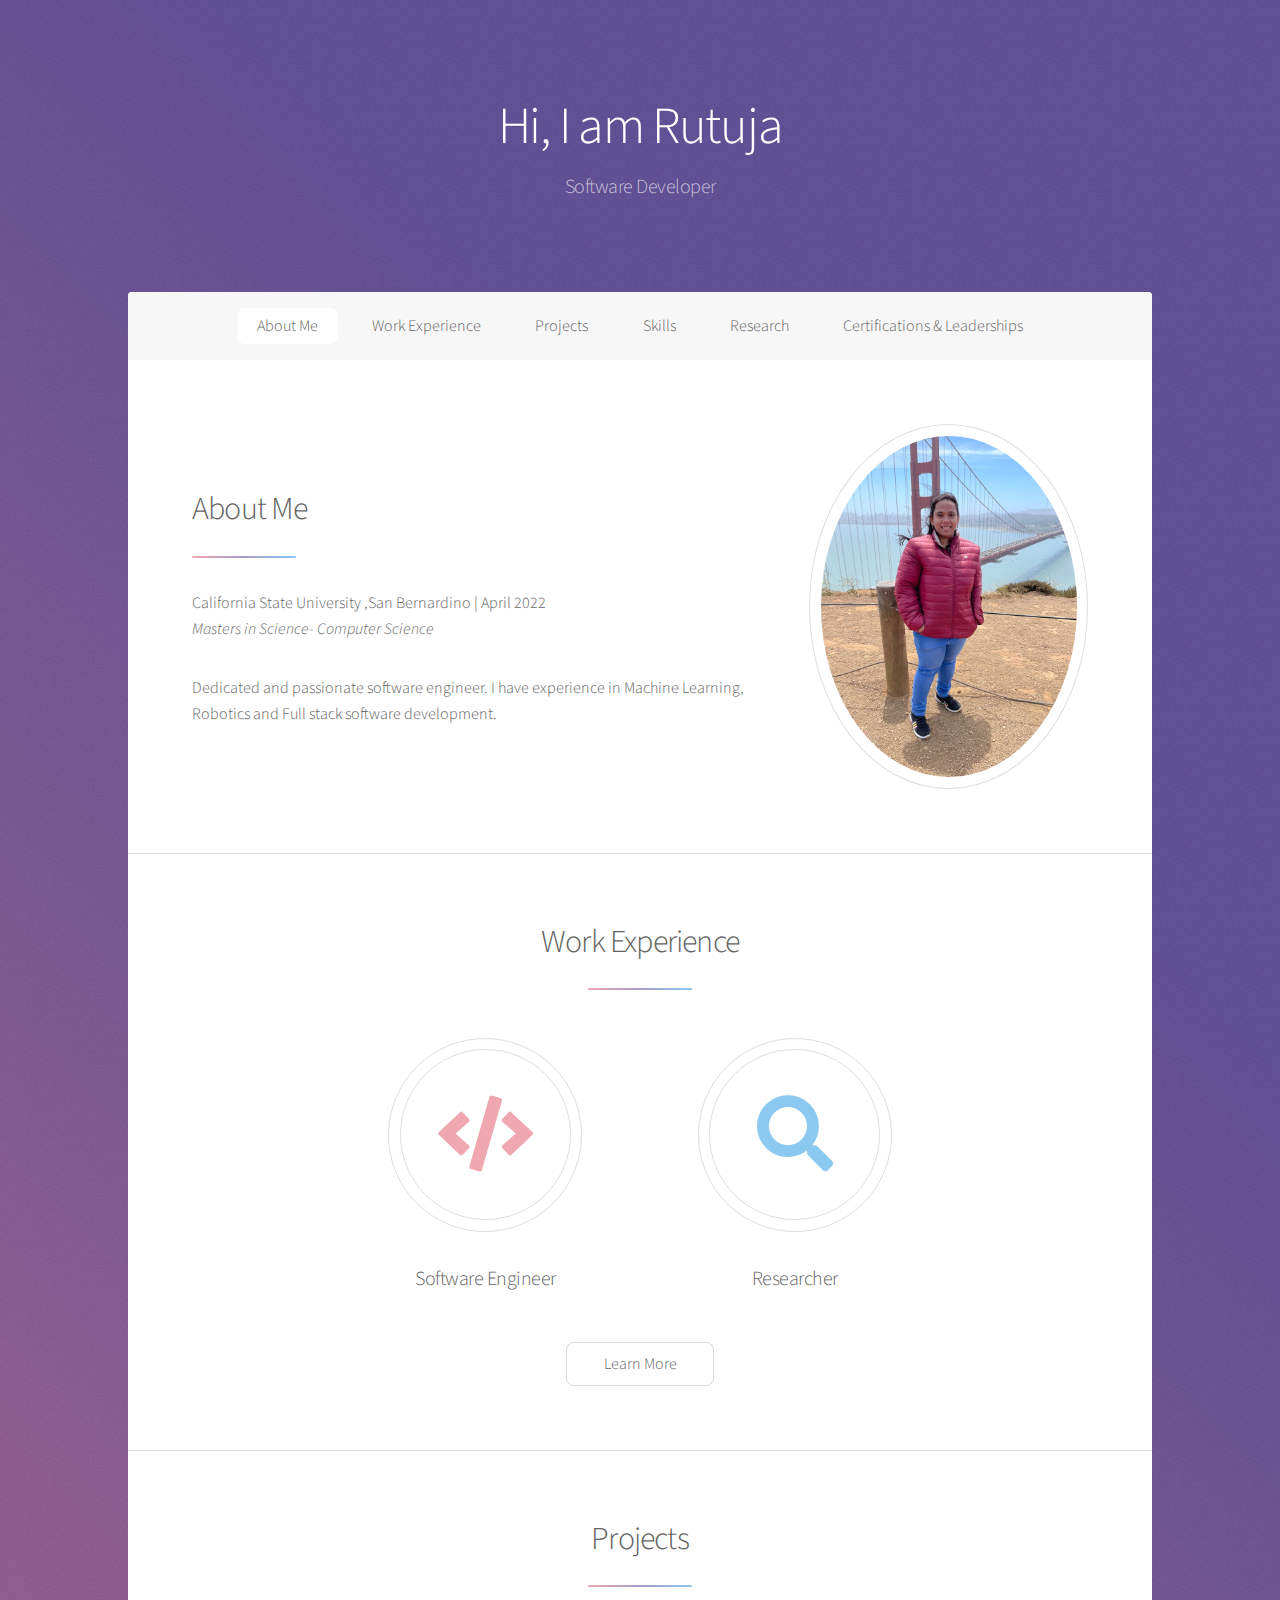
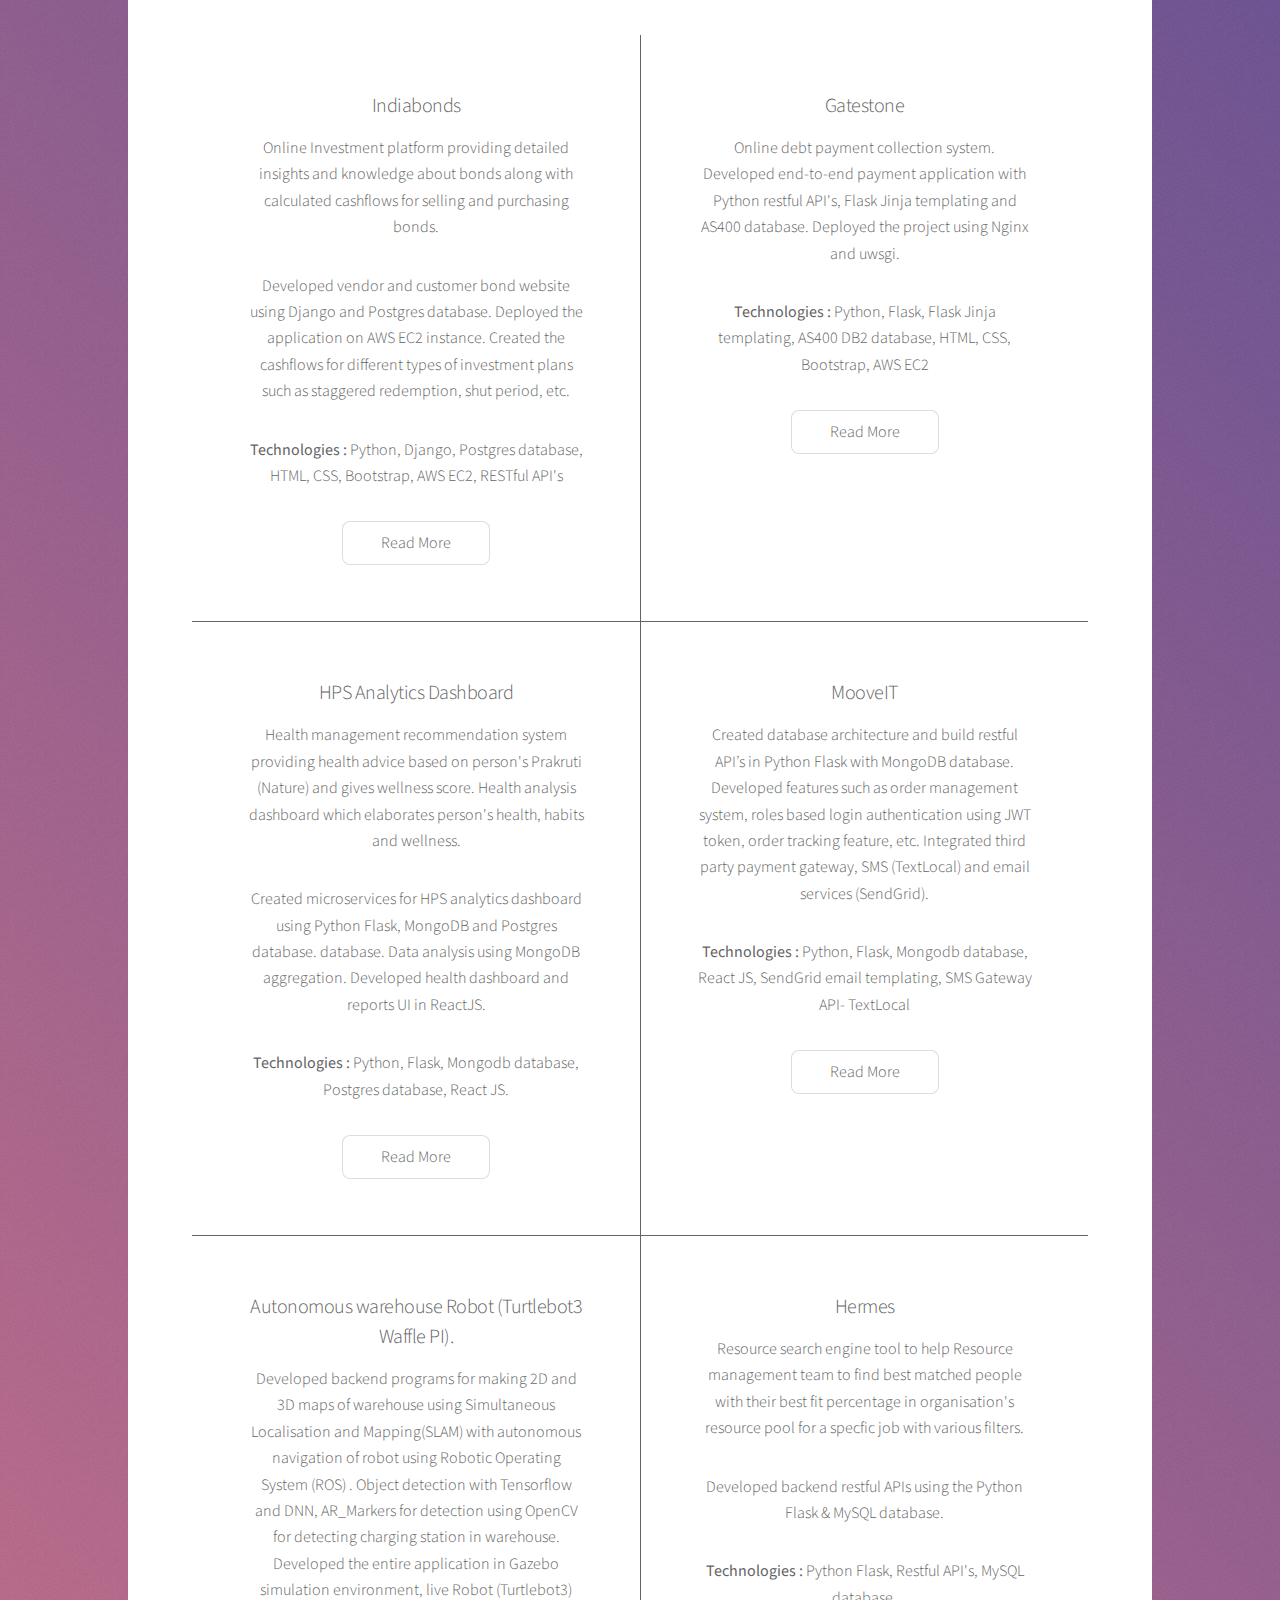
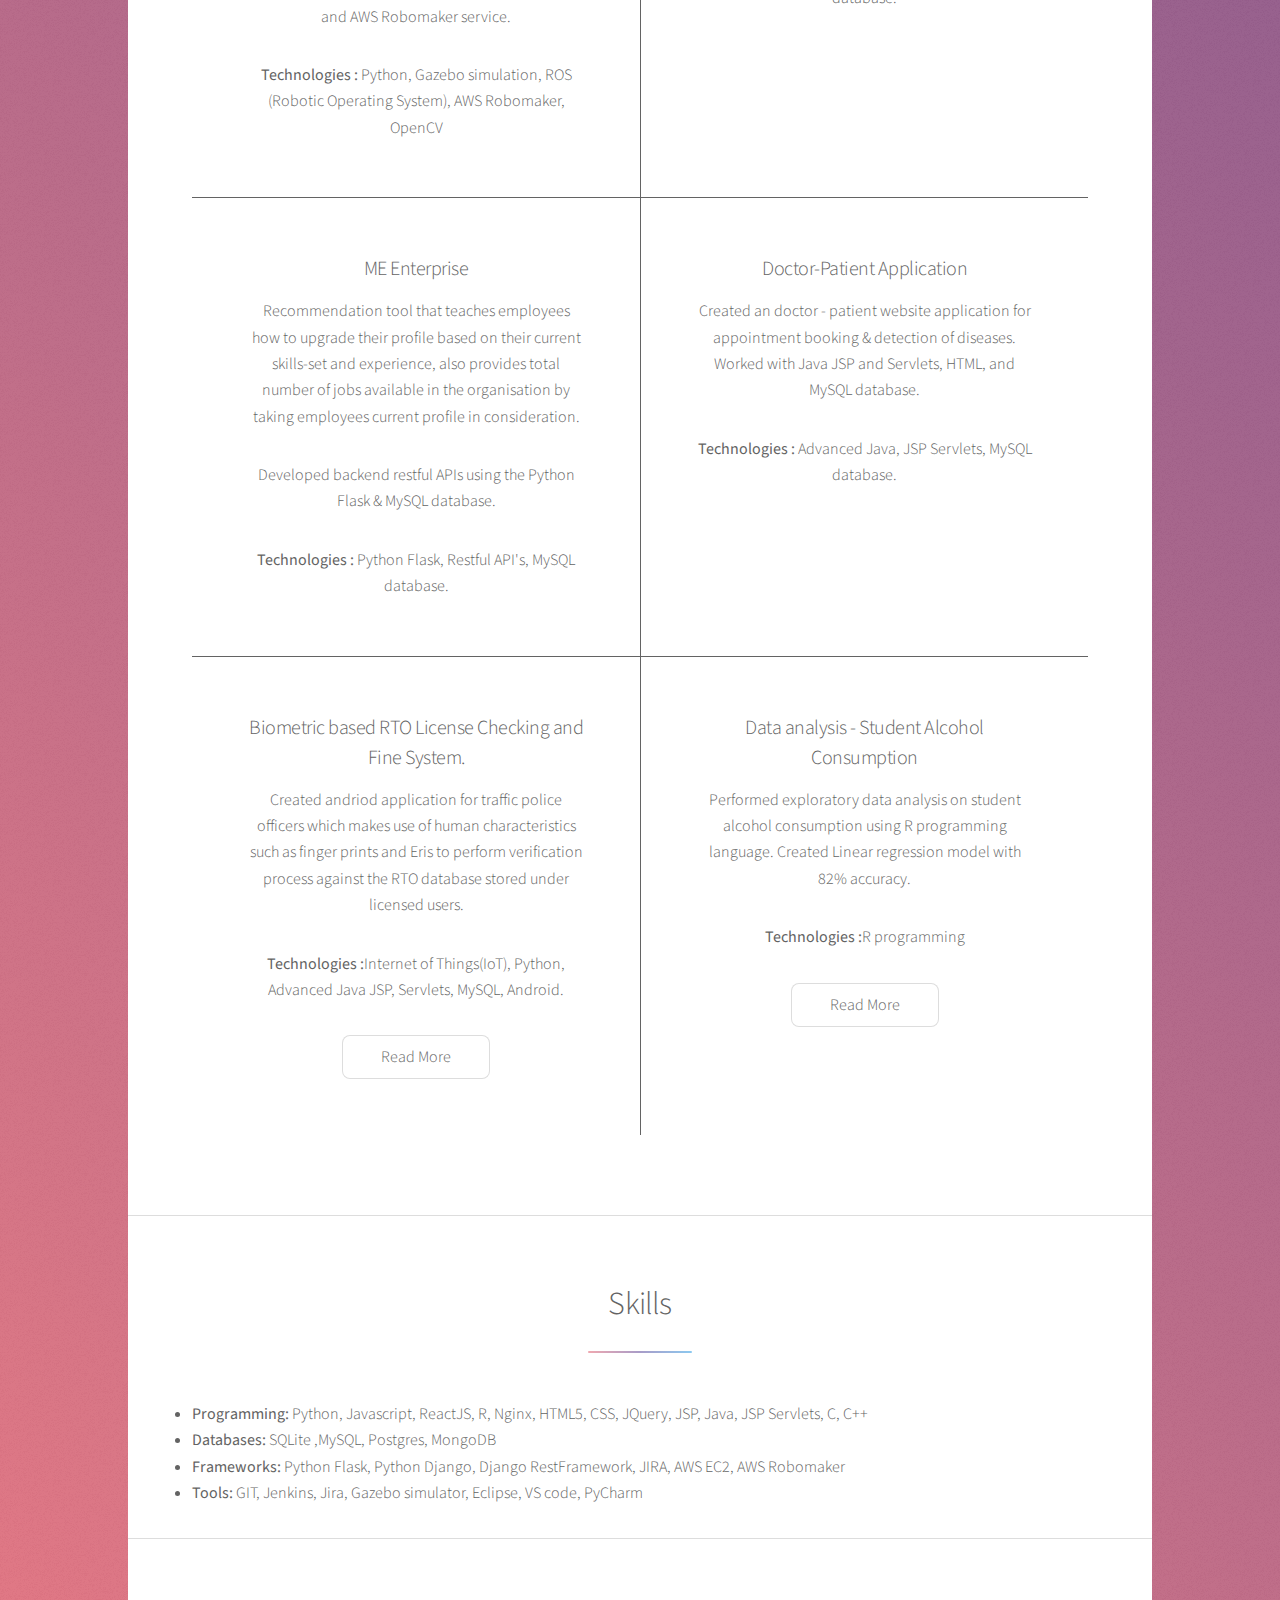
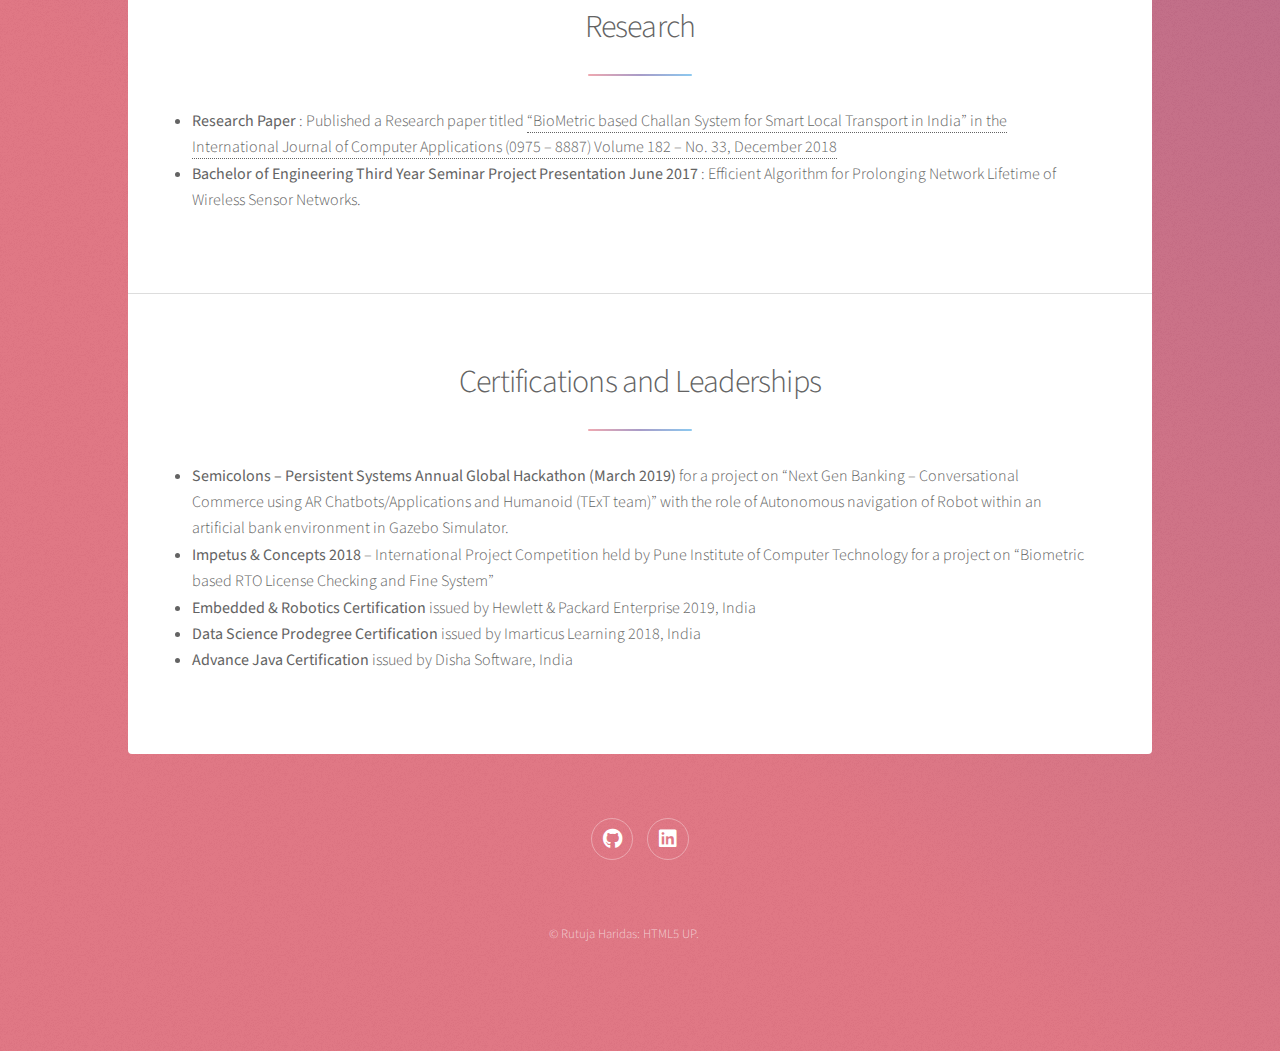
==== commit 151ae70a: "edited work-experience" ====
--- a/index.html
+++ b/index.html
@@ -5,448 +5,426 @@
 	Free for personal and commercial use under the CCA 3.0 license (html5up.net/license)
 -->
 <html>
-  <head>
-    <meta charset="utf-8" />
-    <meta
-      name="viewport"
-      content="width=device-width, initial-scale=1, user-scalable=no"
-    />
-    <link rel="stylesheet" href="assets/css/main.css" />
-    <noscript
-      ><link rel="stylesheet" href="assets/css/noscript.css"
-    /></noscript>
-  </head>
-  <body class="is-preload">
-    <!-- Wrapper -->
-    <div id="wrapper">
-      <!-- Header -->
-      <header id="header" class="alt">
-        <h1>Hi, I am Rutuja</h1>
-        <p>Software Developer</p>
-      </header>
-
-      <!-- Nav -->
-      <nav id="nav">
-        <ul>
-          <li><a href="#about" class="active">About Me</a></li>
-          <li><a href="#workexp">Work Experience</a></li>
-          <li><a href="#projects">Projects</a></li>
-          <li><a href="#skills">Skills</a></li>
-          <li><a href="#research">Research</a></li>
-          <li><a href="#ctf">Certifications & Leaderships</a></li>
+
+<head>
+  <meta charset="utf-8" />
+  <meta name="viewport" content="width=device-width, initial-scale=1, user-scalable=no" />
+  <link rel="stylesheet" href="assets/css/main.css" />
+  <noscript>
+    <link rel="stylesheet" href="assets/css/noscript.css" /></noscript>
+</head>
+
+<body class="is-preload">
+  <!-- Wrapper -->
+  <div id="wrapper">
+    <!-- Header -->
+    <header id="header" class="alt">
+      <h1>Hi, I am Rutuja</h1>
+      <p>Software Developer</p>
+    </header>
+
+    <!-- Nav -->
+    <nav id="nav">
+      <ul>
+        <li><a href="#about" class="active">About Me</a></li>
+        <li><a href="#workexp">Work Experience</a></li>
+        <li><a href="#projects">Projects</a></li>
+        <li><a href="#skills">Skills</a></li>
+        <li><a href="#research">Research</a></li>
+        <li><a href="#ctf">Certifications & Leaderships</a></li>
+      </ul>
+    </nav>
+
+    <!-- Main -->
+    <div id="main">
+      <!-- About me section -->
+      <section id="about" class="main">
+        <div class="spotlight">
+          <div class="content">
+            <header class="major">
+              <h2>About Me</h2>
+            </header>
+            <p>
+              California State University ,San Bernardino | April 2022
+              <br>
+
+              <i>Masters in Science- Computer Science</i>
+
+            </p>
+            <p>
+              Dedicated and passionate software engineer.
+              I have experience in Machine Learning, Robotics and Full stack software development.
+
+            </p>
+          </div>
+          <span class="image"><img src="images/profile.jpeg" alt="" /></span>
+        </div>
+      </section>
+
+      <!-- Work experience section -->
+      <section id="workexp" class="main special">
+        <header class="major">
+          <h2>Work Experience</h2>
+        </header>
+        <ul class="features">
+          <li>
+            <span class="icon solid major style1 fa-code"></span>
+            <h3>Software Engineer</h3>
+          </li>
+          <li>
+            <span class="icon solid major style5 fa-search"></span>
+            <h3>Researcher</h3>
+          </li>
         </ul>
-      </nav>
-
-      <!-- Main -->
-      <div id="main">
-        <!-- About me section -->
-        <section id="about" class="main">
-          <div class="spotlight">
-            <div class="content">
-              <header class="major">
-                <h2>About Me</h2>
-              </header>
-              <p>
-               California State University ,San Bernardino | April 2022
-               <br>
-               
-               <i>Masters in Science- Computer Science</i>
-             
-              </p>
-              <p>
-              Dedicated and passionate software engineer. 
-              I have experience in Machine Learning, Robotics and Full stack software development.
-
-              </p>
-            </div>
-            <span class="image"><img src="images/profile.jpeg" alt="" /></span>
+        <footer class="major">
+          <ul class="actions special">
+            <li><a href="work_exp.html" class="button">Learn More</a></li>
+          </ul>
+        </footer>
+      </section>
+
+      <!-- Projects Section -->
+      <section id="projects" class="main special">
+        <header class="major">
+          <h2>Projects</h2>
+
+        </header>
+
+        <div class="items style1 big">
+          <section>
+            <!--<span class="icon style2 major fa-gem"></span>-->
+            <h3>Indiabonds</h3>
+            <p>
+              Online Investment platform providing detailed insights and
+              knowledge about bonds along with calculated cashflows for
+              selling and purchasing bonds.
+
+            </p>
+            <p>
+              Developed vendor and customer
+              bond website using Django and Postgres database.
+              Deployed the application on AWS EC2 instance.</li>
+              Created the cashflows for different types of investment plans
+              such as staggered redemption, shut period, etc.
+            </p>
+            <p>
+              <b>Technologies :</b> Python, Django, Postgres database, HTML, CSS, Bootstrap, AWS EC2, RESTful API's
+            </p>
+
+
+            <ul class="actions special">
+              <li>
+                <a href="https://www.indiabonds.com/" class="button">Read More</a>
+              </li>
+            </ul>
+          </section>
+          <section>
+            <!--<span class="icon solid style2 major fa-save"></span>-->
+            <h3>Gatestone</h3>
+            <p>
+              Online debt payment collection system.
+              Developed end-to-end payment application with Python restful API's, Flask Jinja templating and AS400
+              database.
+
+              Deployed the project using Nginx and uwsgi.
+            </p>
+            <p>
+              <b>Technologies :</b> Python, Flask, Flask Jinja templating, AS400 DB2 database, HTML, CSS, Bootstrap, AWS
+              EC2
+            </p>
+
+            <ul class="actions special">
+              <li>
+                <a href="https://www.gatestoneco.com/" class="button">Read More</a>
+              </li>
+            </ul>
+          </section>
+          <section>
+            <!--<span class="icon solid style2 major fa-chart-bar"></span>-->
+            <h3>HPS Analytics Dashboard</h3>
+            <p>
+              Health management recommendation system providing health advice based on person's Prakruti (Nature) and
+              gives wellness score. Health analysis dashboard which elaborates person's health, habits and wellness.
+            </p>
+            <p>
+              Created microservices for HPS analytics dashboard using Python Flask, MongoDB and Postgres database.
+              database. Data analysis using MongoDB aggregation. Developed health dashboard and reports UI in ReactJS.
+
+            </p>
+            <p>
+              <b>Technologies :</b> Python, Flask, Mongodb database, Postgres database, React JS.
+            </p>
+            <ul class="actions special">
+              <li>
+                <a href="http://cmsdashboard.hpswellness.com/" class="button">Read More</a>
+              </li>
+            </ul>
+
+
+          </section>
+          <section>
+            <!--<span class="icon solid style2 major fa-wifi"></span>-->
+            <h3>MooveIT</h3>
+            <p>
+              Created database architecture and build restful API’s in Python Flask with MongoDB database.
+              Developed features such as order management system, roles based login authentication using JWT token,
+              order tracking feature, etc.
+              Integrated third party payment gateway, SMS (TextLocal) and email
+              services (SendGrid).
+            </p>
+            <p>
+              <b>Technologies :</b> Python, Flask, Mongodb database, React JS, SendGrid email templating, SMS Gateway
+              API- TextLocal
+            </p>
+            <ul class="actions special">
+              <li>
+                <a href="https://app.mooveit.net/" class="button">Read More</a>
+              </li>
+            </ul>
+          </section>
+          <section>
+            <!--<span class="icon solid style2 major fa-cog"></span>-->
+            <h3>Autonomous warehouse Robot (Turtlebot3 Waffle PI).</h3>
+            <p>
+              Developed backend programs for making 2D and 3D maps of warehouse using Simultaneous Localisation and
+              Mapping(SLAM) with
+              autonomous navigation of robot using Robotic Operating System (ROS) .
+              Object detection with Tensorflow and DNN, AR_Markers for detection using OpenCV for detecting charging
+              station in warehouse.
+              Developed the entire application in Gazebo simulation environment, live Robot (Turtlebot3) and AWS
+              Robomaker
+              service.
+            </p>
+
+            <p>
+              <b>Technologies :</b> Python, Gazebo simulation, ROS (Robotic Operating System), AWS Robomaker, OpenCV
+            </p>
+
+
+          </section>
+          <section>
+            <!--<span class="icon style2 major fa-paper-plane"></span>-->
+            <h3>Hermes</h3>
+            <p>
+              Resource search engine tool to help Resource management team to find best matched people
+              with their best fit percentage in organisation's
+              resource pool for a specfic job with various filters.
+
+            </p>
+            <p>
+              Developed backend restful APIs using the Python Flask & MySQL database.
+            </p>
+            <p>
+              <b>Technologies :</b> Python Flask, Restful API's, MySQL database.
+            </p>
+
+
+          </section>
+
+          <section>
+            <!--<span class="icon solid style2 major fa-cog"></span>-->
+            <h3>ME Enterprise</h3>
+            <p>
+              Recommendation tool that teaches employees how to upgrade their profile based on their current
+              skills-set and experience, also provides total number of jobs available in the organisation by
+              taking employees current profile in consideration.
+
+            </p>
+            <p>
+              Developed backend restful APIs using the Python Flask & MySQL database.
+            </p>
+
+            <p>
+              <b>Technologies :</b> Python Flask, Restful API's, MySQL database.
+            </p>
+
+
+          </section>
+          <section>
+            <!--<span class="icon style2 major fa-paper-plane"></span>-->
+            <h3>Doctor-Patient Application</h3>
+            <p>
+              Created an doctor - patient website application for appointment booking & detection
+              of diseases.
+              Worked with Java JSP and Servlets, HTML, and MySQL database.
+            </p>
+
+            <p>
+              <b>Technologies :</b> Advanced Java, JSP Servlets, MySQL database.
+            </p>
+
+
+          </section>
+          <section>
+            <!--<span class="icon style2 major fa-paper-plane"></span>-->
+            <h3>Biometric based RTO License Checking and Fine System.</h3>
+            <p>
+              Created andriod application for traffic police officers which makes use of
+              human characteristics such as finger
+              prints and Eris to perform verification process against the RTO database stored under licensed users.
+
+
+            </p>
+
+            <p>
+              <b>Technologies :</b>Internet of Things(IoT), Python, Advanced Java JSP, Servlets, MySQL, Android.
+            </p>
+            <ul class="actions special">
+              <li>
+                <a href="https://www.researchgate.net/publication/329716551_Bio_Metric_based_Challan_System_for_Smart_Local_Transport_in_India"
+                  class="button">Read More</a>
+              </li>
+            </ul>
+
+
+          </section>
+
+          <section>
+            <!--<span class="icon style2 major fa-paper-plane"></span>-->
+            <h3>Data analysis - Student Alcohol Consumption</h3>
+            <p>
+              Performed exploratory data analysis on student alcohol consumption using R programming language.
+              Created Linear regression model with 82% accuracy.
+
+            </p>
+
+            <p>
+              <b>Technologies :</b>R programming
+            </p>
+            <ul class="actions special">
+              <li>
+                <a href="https://github.com/Rutuja-haridas1996/Student-Alcohol-Consumption-level" class="button">Read
+                  More</a>
+              </li>
+            </ul>
+
+
+          </section>
+
+
+        </div>
+
+
+      </section>
+
+      <!-- Skills section -->
+      <section id="skills" class="main special">
+        <header class="major">
+          <h2>Skills</h2>
+        </header>
+
+        <body>
+          <div class="" style="text-align: start">
+            <li>
+              <b>Programming: </b> Python, Javascript, ReactJS, R, Nginx,
+              HTML5, CSS, JQuery, JSP, Java, JSP Servlets,
+              C, C++
+            </li>
+            <li>
+              <b>Databases: </b> SQLite ,MySQL,
+              Postgres, MongoDB
+            </li>
+            <li>
+              <b>Frameworks: </b> Python Flask, Python Django, Django RestFramework, JIRA, AWS EC2, AWS Robomaker
+            </li>
+
+            <li>
+              <b>Tools: </b> GIT, Jenkins, Jira, Gazebo simulator, Eclipse, VS
+              code, PyCharm
+            </li>
           </div>
-        </section>
-
-        <!-- Work experience section -->
-        <section id="workexp" class="main special">
-          <header class="major">
-            <h2>Work Experience</h2>
-          </header>
-          <ul class="features">
-            <li>
-              <span class="icon solid major style1 fa-code"></span>
-              <h3>Software Developer</h3>
-            </li>
-          </ul>
-          <footer class="major">
-            <ul class="actions special">
-              <li><a href="work_exp.html" class="button">Learn More</a></li>
-            </ul>
-          </footer>
-        </section>
-
-        <!-- Projects Section -->
-        <section id="projects" class="main special">
-          <header class="major">
-            <h2>Projects</h2>
-            <!--<p>Donec imperdiet consequat consequat. Suspendisse feugiat congue<br />
-									posuere. Nulla massa urna, fermentum eget quam aliquet.</p> -->
-          </header>
-
-          <div class="items style1 big">
-            <section>
-              <!--<span class="icon style2 major fa-gem"></span>-->
-              <h3>Indiabonds</h3>
-              <p>
-                Online Investment platform providing detailed insights and
-                knowledge about bonds along with calculated cashflows for
-                selling and purchasing bonds.
-            
-                </p>
-                <p>
-                 Part of the development team , developed vendor and customer
-                  bond website using Django and Postgres database.
-                 Deployed the application on AWS EC2 instance.</li>
-                  Created the cashflows for different types of investment plans
-                  such as staggered redemption, shut period, etc.
-                </p>
-                <p>
-                <b>Technologies :</b> Python, Django, Postgres database, HTML, CSS, Bootstrap, AWS EC2, RESTful API's   
-                </p>
-              
-                
-              <ul class="actions special">
-                <li>
-                  <a
-                    href="https://www.indiabonds.com/"
-                    class="button"
-                    >Read More</a
-                  >
-                </li>
-              </ul>
-            </section>
-            <section>
-              <!--<span class="icon solid style2 major fa-save"></span>-->
-              <h3>Gatestone</h3>
-              <p>
-               Online debt payment collection system.
-               Part of the development team, build restful API’s in Python Flask with IBM AS400 database.
- Developed User Interface in Flask Jinja templates.
- Deployed the project using Nginx and uwsgi.
-              </p>
-              <p>
-                <b>Technologies :</b> Python, Flask, Flask Jinja templating, AS400 DB2 database, HTML, CSS, Bootstrap, AWS EC2   
-                </p>
-
-              <ul class="actions special">
-                <li>
-                  <a
-                    href="https://www.gatestoneco.com/"
-                    class="button"
-                    >Read More</a
-                  >
-                </li>
-              </ul>
-            </section>
-            <section>
-              <!--<span class="icon solid style2 major fa-chart-bar"></span>-->
-              <h3>HPS Analytics Dashboard</h3>
-              <p>
-                Health management recommendation system. Provides health advises based on person's Prakruti (Nature) and gives wellness score.
-              </p>
-              <p>
-              Created microservices for HPS analytics dashboard using Python Flask, Mongodb database and Postgres database.
-              Performed mongodb aggregation techiniques to for data analysis. 
-              Developed User Interface with React JS.
-              </p>
-               <p>
-                <b>Technologies :</b> Python, Flask, Mongodb database, Postgres database, React JS.   
-                </p>
-                <ul class="actions special">
-                <li>
-                  <a
-                    href="http://cmsdashboard.hpswellness.com/"
-                    class="button"
-                    >Read More</a
-                  >
-                </li>
-              </ul>
-
-              
-            </section>
-            <section>
-              <!--<span class="icon solid style2 major fa-wifi"></span>-->
-              <h3>MooveIT</h3>
-              <p>
-                Part of the development team, build restful API’s in Python Flask with Mongodb database.
-                Created database architecture and restful APIs.
-                Involved in Developing New features and implementing
-business logic.
-Integrated Third party payment gateway, SMS and email
-services
-            </p>
-            <p>
-                <b>Technologies :</b> Python, Flask, Mongodb database, React JS, SendGrid email templating, SMS Gateway API- TextLocal 
-                </p>
-              <ul class="actions special">
-                <li>
-                  <a
-                    href="https://app.mooveit.net/"
-                    class="button"
-                    >Read More</a
-                  >
-                </li>
-              </ul>
-            </section>
-            <section>
-              <!--<span class="icon solid style2 major fa-cog"></span>-->
-              <h3>Autonomous warehouse Robot (Turtlebot3 Waffle PI).</h3>
-              <p>
-
-             Trained DNN and Tensorflow models for object detection, along with AR_Markers for detecting
-charging station in warehouse.
-Developed backend programs for making 2D and 3D maps of warehouse using SLAM with
-autonomous navigation of robot using Python and ROS packages.
-Developed the entire application in Gazebo simulation environment, live Robot and AWS Robomaker
-service.
-              </p>
-
-              <p>
-                <b>Technologies :</b> Python, Gazebo simulation, ROS (Robotic Operating System), AWS Robomaker, OpenCV 
-                </p>
-
-
-            </section>
-            <section>
-              <!--<span class="icon style2 major fa-paper-plane"></span>-->
-              <h3>Hermes</h3>
-              <p>
-                Search Engine Tool for Resource Management Team to help them find the best matching employees
-in the organization's resource pool for a specific job with several other filters.
-              </p>
-              <p>
-              Part of the development team, developed backend APIs using the Python Flask & MySQL database.
-              </p>
-               <p>
-                <b>Technologies :</b> Python Flask, Restful API's, MySQL database.
-                </p>
-
-             
-            </section>
-
-              <section>
-              <!--<span class="icon solid style2 major fa-cog"></span>-->
-              <h3>ME Enterprise</h3>
-              <p>
-
-            Recommendation tool developed for employees illustrating skills that can be learned to upgrade their
-profile on the basis of their current skills and experience, along with the total number of jobs currently
-available for that skill in the organization.
-              </p>
-              <p>
-              Part of the development team, developed backend APIs using the Python Flask & MySQL database.
-              </p>
-
-              <p>
-                <b>Technologies :</b> Python Flask, Restful API's, MySQL database.
-                </p>
-
-
-            </section>
-            <section>
-              <!--<span class="icon style2 major fa-paper-plane"></span>-->
-              <h3>Doctor-Patient Application</h3>
-              <p>
-                Developed of a doctor - patient application for appointment booking & detection
-
-of diseases and working with Java JSP and Servlets ,HTML and MySQL in a team of 2.
-</p>
-
-              <p>
-                <b>Technologies :</b> Advanced Java, JSP Servlets, MySQL database.
-                </p>
-
-             
-            </section>
-             <section>
-              <!--<span class="icon style2 major fa-paper-plane"></span>-->
-              <h3>Biometric based RTO License Checking and Fine System.</h3>
-              <p>
-              Android Application for Traffic police officers which makes use of human characteristics such as finger
-prints and Eris to perform verification process against the RTO database stored under licensed users.
-</p>
-
-              <p>
-                <b>Technologies :</b>Internet of Things(IoT), Python, Advanced Java JSP, Servlets, MySQL, Android.
-                </p>
-                              <ul class="actions special">
-                <li>
-                  <a
-                    href="https://www.researchgate.net/publication/329716551_Bio_Metric_based_Challan_System_for_Smart_Local_Transport_in_India"
-                    class="button"
-                    >Read More</a
-                  >
-                </li>
-              </ul>
-
-             
-            </section>
-
-  <section>
-              <!--<span class="icon style2 major fa-paper-plane"></span>-->
-              <h3>Data analysis - Student Alcohol Consumption</h3>
-              <p>
-         Performed exploratory data analysis on student alcohol consumption using R programming language.
-         Created Linear regression model with 82% accuracy. 
- 
-</p>
-
-              <p>
-                <b>Technologies :</b>R programming
-                </p>
-                              <ul class="actions special">
-                <li>
-                  <a
-                    href="https://github.com/Rutuja-haridas1996/Student-Alcohol-Consumption-level"
-                    class="button"
-                    >Read More</a
-                  >
-                </li>
-              </ul>
-
-             
-            </section>
-
-            
-
-
-
-
-
-
-
-
-            
+        </body>
+      </section>
+
+      <!-- research section -->
+      <section id="research" class="main special">
+        <header class="major">
+          <h2>Research</h2>
+          <div class="" style="text-align: start">
+            <li>
+              <b> Research Paper </b> : Published a Research paper titled
+
+              <a
+                href="https://www.researchgate.net/publication/329716551_Bio_Metric_based_Challan_System_for_Smart_Local_Transport_in_India">“BioMetric
+                based Challan System for Smart Local Transport in
+                India” in the International Journal of Computer Applications
+                (0975 – 8887) Volume 182 – No. 33, December 2018</a>
+            </li>
+            <li>
+              <b> Bachelor of Engineering Third Year Seminar Project Presentation June 2017</b> : Efficient Algorithm
+              for Prolonging Network Lifetime of Wireless Sensor Networks.
+            </li>
           </div>
 
-          
-        </section>
-
-        <!-- Skills section -->
-        <section id="skills" class="main special">
-          <header class="major">
-            <h2>Skills</h2>
-          </header>
-          <body>
-            <div class="" style="text-align: start">
-              <li>
-                <b>Programming: </b> Python, Javascript, ReactJS, MySQL,
-                Postgres, HTML5, CSS, MongoDB, JQuery, JSP, Java, JSP Servlets,
-                C, C++
-              </li>
-              <li>
-                <b>Frameworks: </b> Flask, Django, JIRA, AWS EC2, AWS Robomaker
-              </li>
-              <li>
-                <b>Tools: </b> GIT, Jenkins, Jira, Gazebo simulator, Eclipse, VS
-                code, PyCharm
-              </li>
-            </div>
-          </body>
-        </section>
-
-        <!-- research section -->
-        <section id="research" class="main special">
-          <header class="major">
-            <h2>Research</h2>
-            <div class="" style="text-align: start">
-              <li>
-                <b> Research Paper </b> : Published a Research paper titled
-
-                <a
-                  href="https://www.researchgate.net/publication/329716551_Bio_Metric_based_Challan_System_for_Smart_Local_Transport_in_India"
-                  >“BioMetric based Challan System for Smart Local Transport in
-                  India” in the International Journal of Computer Applications
-                  (0975 – 8887) Volume 182 – No. 33, December 2018</a
-                >
-              </li>
-              <li>
-                <b> Bachelor of Engineering Third Year Seminar Project Presentation June 2017</b> : Efficient Algorithm for Prolonging Network Lifetime of Wireless Sensor Networks.
-              </li>
-            </div>
-            
-          </header>
-        </section>
-
-        <!-- Certifications section -->
-        <section id="ctf" class="main special">
-          <header class="major">
-            <h2>Certifications and Leaderships</h2>
-            <div class="" style="text-align: start">
-              <li>
-                <b>Embedded & Robotics </b> issued by Hewlett & Packard
-                Enterprise 2019, India
-              </li>
-              <li>
-                <b>Data Science Prodegree </b> issued by Imarticus Learning
-                2018, India
-              </li>
-              <li>
-                <b>Advance Java Certification </b> issued by Disha Software,
-                India
-              </li>
-              <li>
-                <b>Impetus & Concepts 2018 </b> – International Project
-                Competition held by Pune Institute of Computer Technology for a
-                project on “Biometric based RTO License Checking and Fine
-                System”
-              </li>
-              <li>
-                <b
-                  >Semicolons – Persistent Systems Annual Global Hackathon
-                  (March 2019)</b
-                >
-                for a project on “Next Gen Banking – Conversational Commerce
-                using AR Chatbots/Applications and Humanoid (TExT team)” with
-                the role of Autonomous navigation of Robot within an artificial
-                bank environment in Gazebo Simulator.
-              </li>
-            </div>
-          </header>
-        </section>
+        </header>
+      </section>
+
+      <!-- Certifications section -->
+      <section id="ctf" class="main special">
+        <header class="major">
+          <h2>Certifications and Leaderships</h2>
+          <div class="" style="text-align: start">
+            <li>
+              <b>Semicolons – Persistent Systems Annual Global Hackathon
+                (March 2019)</b>
+              for a project on “Next Gen Banking – Conversational Commerce
+              using AR Chatbots/Applications and Humanoid (TExT team)” with
+              the role of Autonomous navigation of Robot within an artificial
+              bank environment in Gazebo Simulator.
+            </li>
+
+            <li>
+              <b>Impetus & Concepts 2018 </b> – International Project
+              Competition held by Pune Institute of Computer Technology for a
+              project on “Biometric based RTO License Checking and Fine
+              System”
+            </li>
+
+
+            <li>
+              <b>Embedded & Robotics Certification </b> issued by Hewlett & Packard
+              Enterprise 2019, India
+            </li>
+            <li>
+              <b>Data Science Prodegree Certification</b> issued by Imarticus Learning
+              2018, India
+            </li>
+            <li>
+              <b>Advance Java Certification </b> issued by Disha Software,
+              India
+            </li>
+          </div>
+        </header>
+      </section>
+    </div>
+
+    <!-- Footer -->
+    <footer id="footer">
+      <div class="" style="width: 100%; display: flex; justify-content: center">
+        <ul class="icons">
+          <li>
+            <a href="https://github.com/Rutuja-haridas1996" class="icon brands fa-github alt"><span
+                class="label">GitHub</span></a>
+          </li>
+          <li>
+            <a href="https://www.linkedin.com/in/rutujaharidas/" class="icon brands fa-linkedin alt"><span
+                class="label">Linkedin</span></a>
+          </li>
+        </ul>
       </div>
 
-      <!-- Footer -->
-      <footer id="footer">
-        <div
-          class=""
-          style="width: 100%; display: flex; justify-content: center"
-        >
-          <ul class="icons">
-            <li>
-              <a
-                href="https://github.com/Rutuja-haridas1996"
-                class="icon brands fa-github alt"
-                ><span class="label">GitHub</span></a
-              >
-            </li>
-            <li>
-              <a
-                href="https://www.linkedin.com/in/rutujaharidas/"
-                class="icon brands fa-linkedin alt"
-                ><span class="label">Linkedin</span></a
-              >
-            </li>
-          </ul>
-        </div>
-
-        <p class="copyright">&copy; Rutuja Haridas: HTML5 UP.</p>
-      </footer>
-    </div>
-
-    <!-- Scripts -->
-    <script src="assets/js/jquery.min.js"></script>
-    <script src="assets/js/jquery.scrollex.min.js"></script>
-    <script src="assets/js/jquery.scrolly.min.js"></script>
-    <script src="assets/js/browser.min.js"></script>
-    <script src="assets/js/breakpoints.min.js"></script>
-    <script src="assets/js/util.js"></script>
-    <script src="assets/js/main.js"></script>
-  </body>
-</html>
+      <p class="copyright">&copy; Rutuja Haridas: HTML5 UP.</p>
+    </footer>
+  </div>
+
+  <!-- Scripts -->
+  <script src="assets/js/jquery.min.js"></script>
+  <script src="assets/js/jquery.scrollex.min.js"></script>
+  <script src="assets/js/jquery.scrolly.min.js"></script>
+  <script src="assets/js/browser.min.js"></script>
+  <script src="assets/js/breakpoints.min.js"></script>
+  <script src="assets/js/util.js"></script>
+  <script src="assets/js/main.js"></script>
+</body>
+
+</html>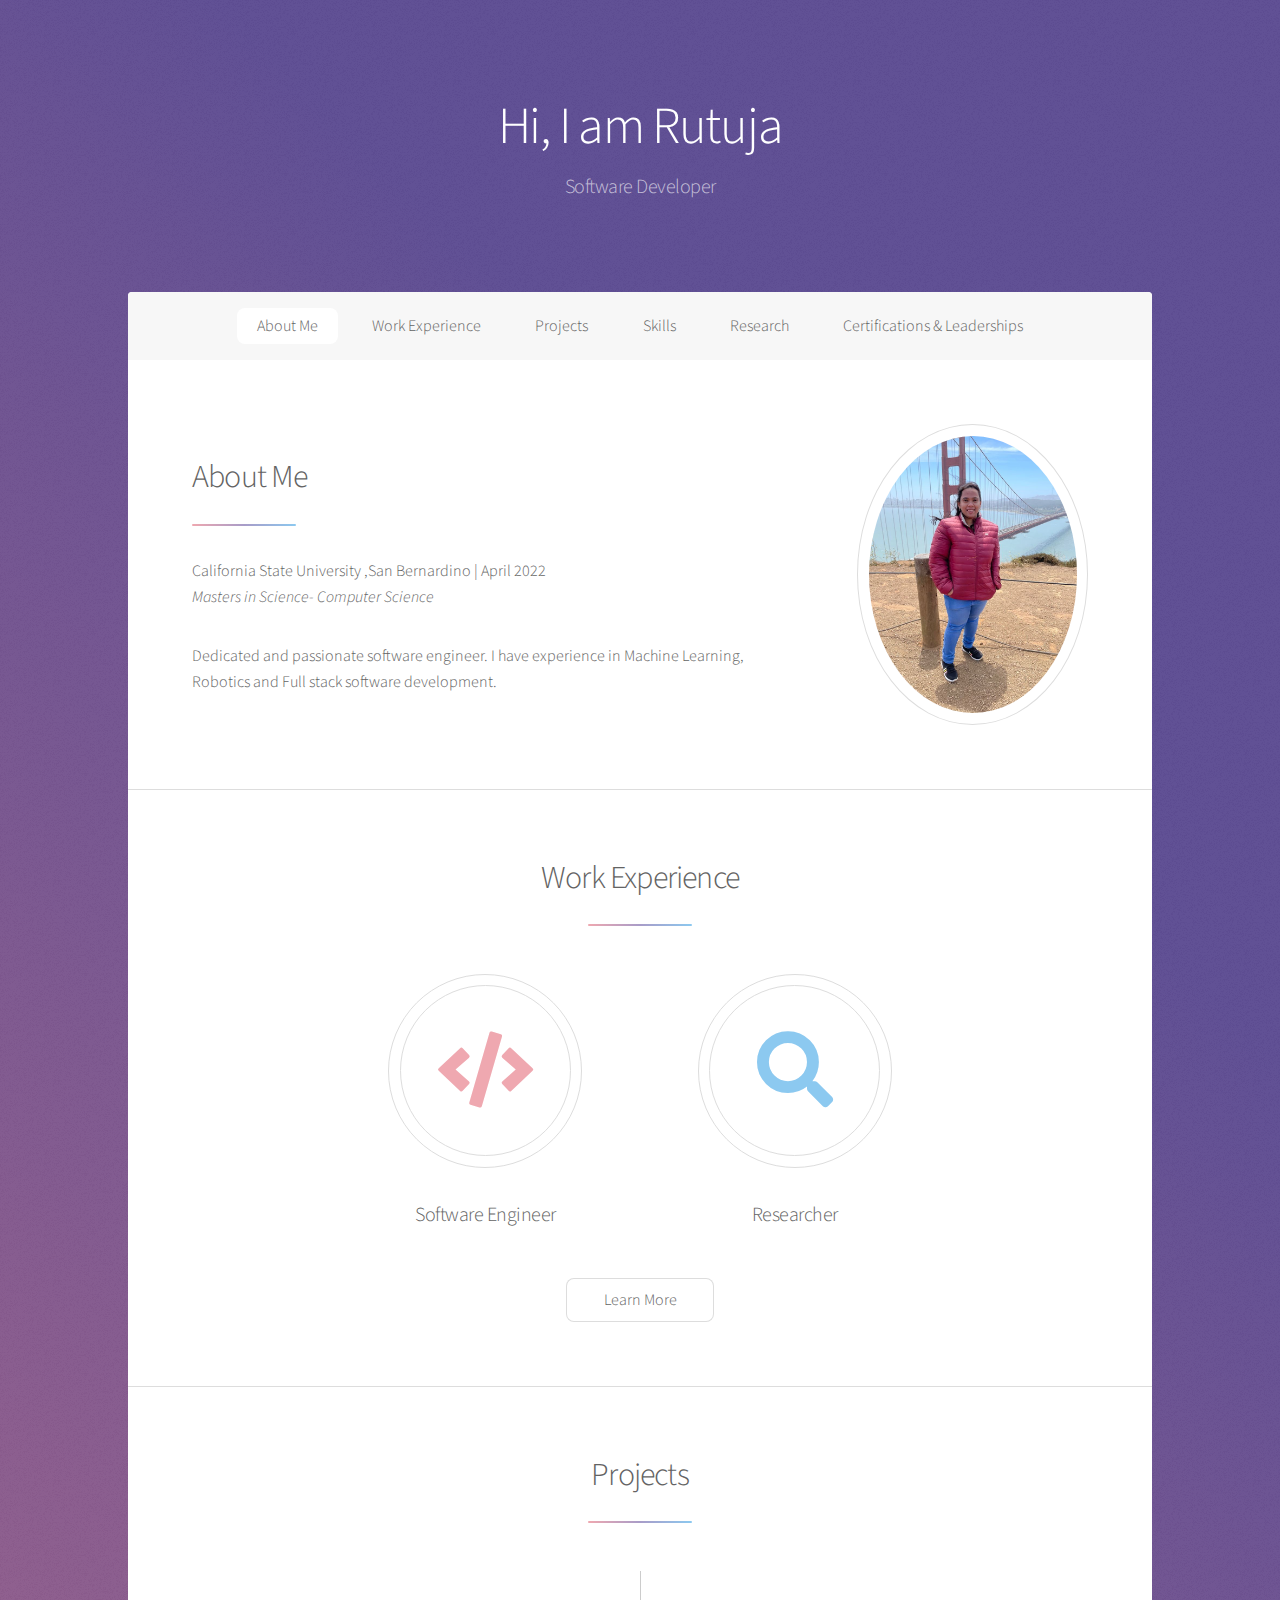
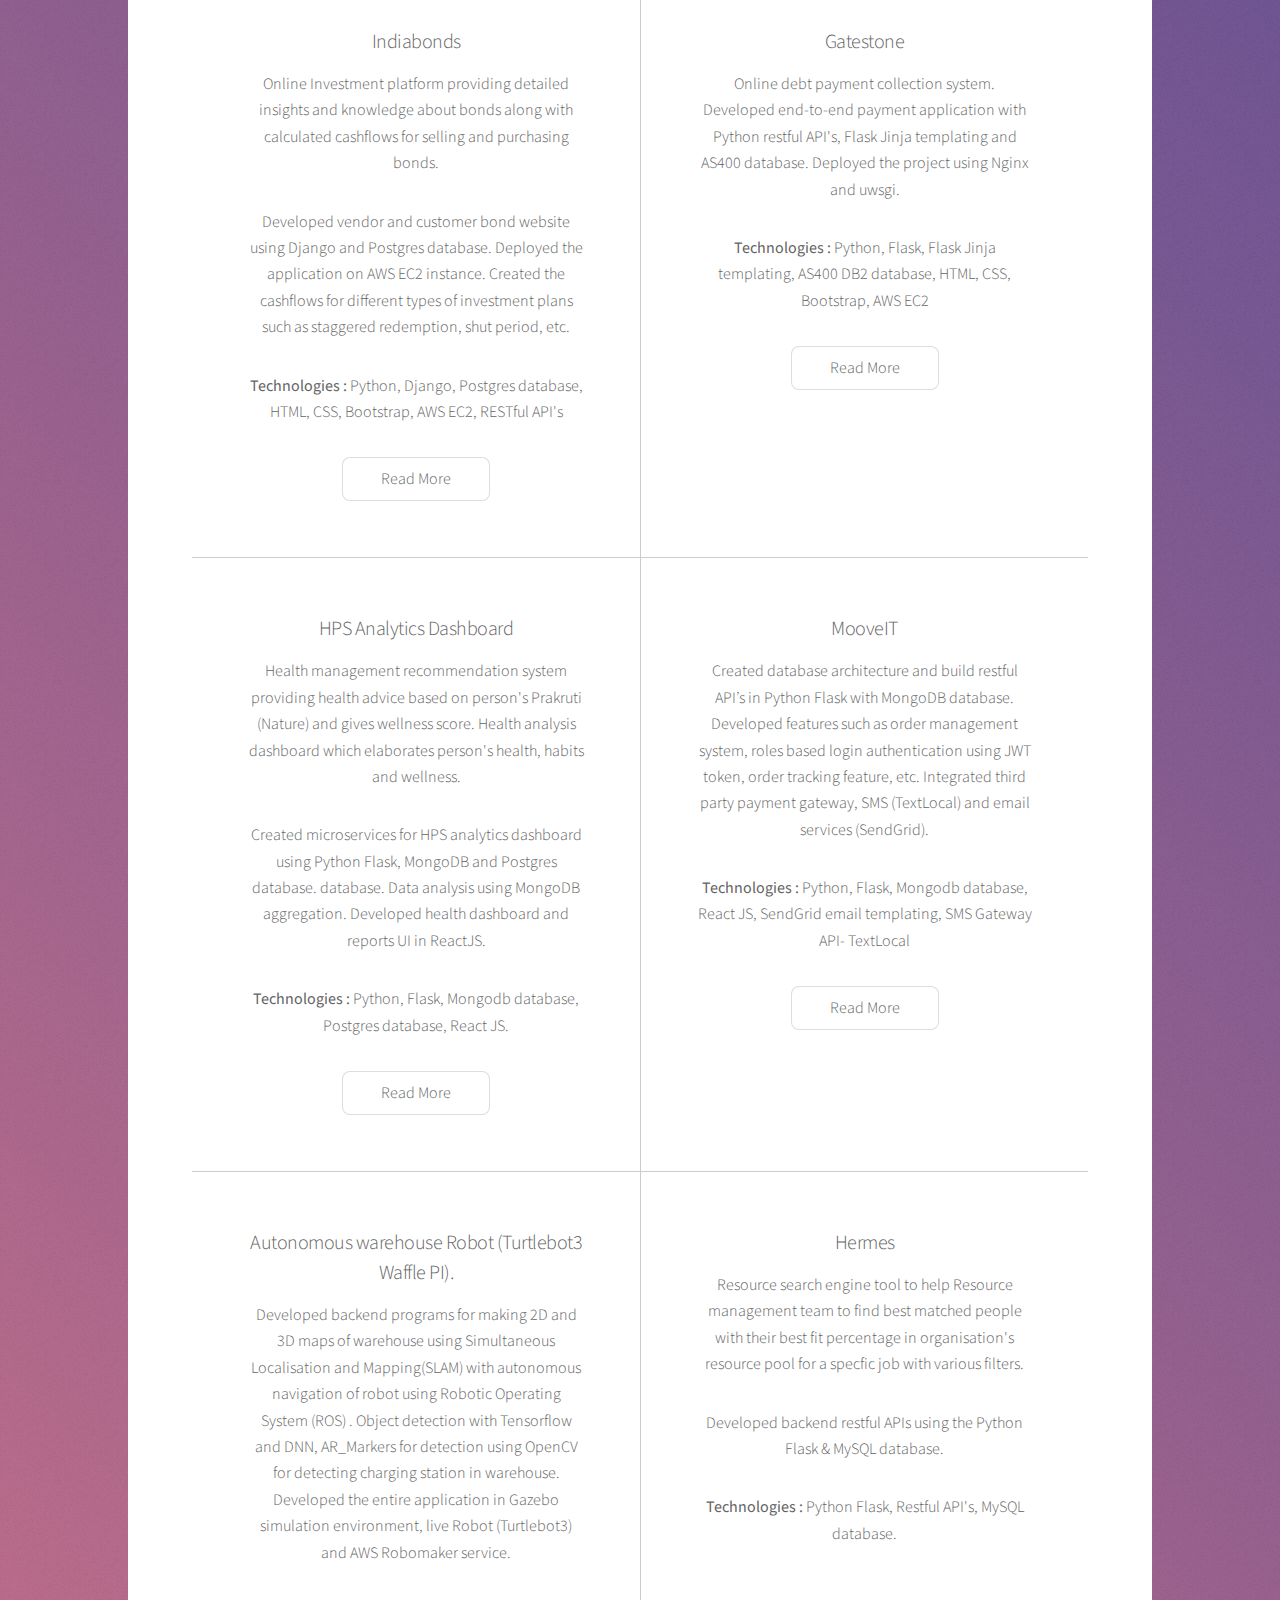
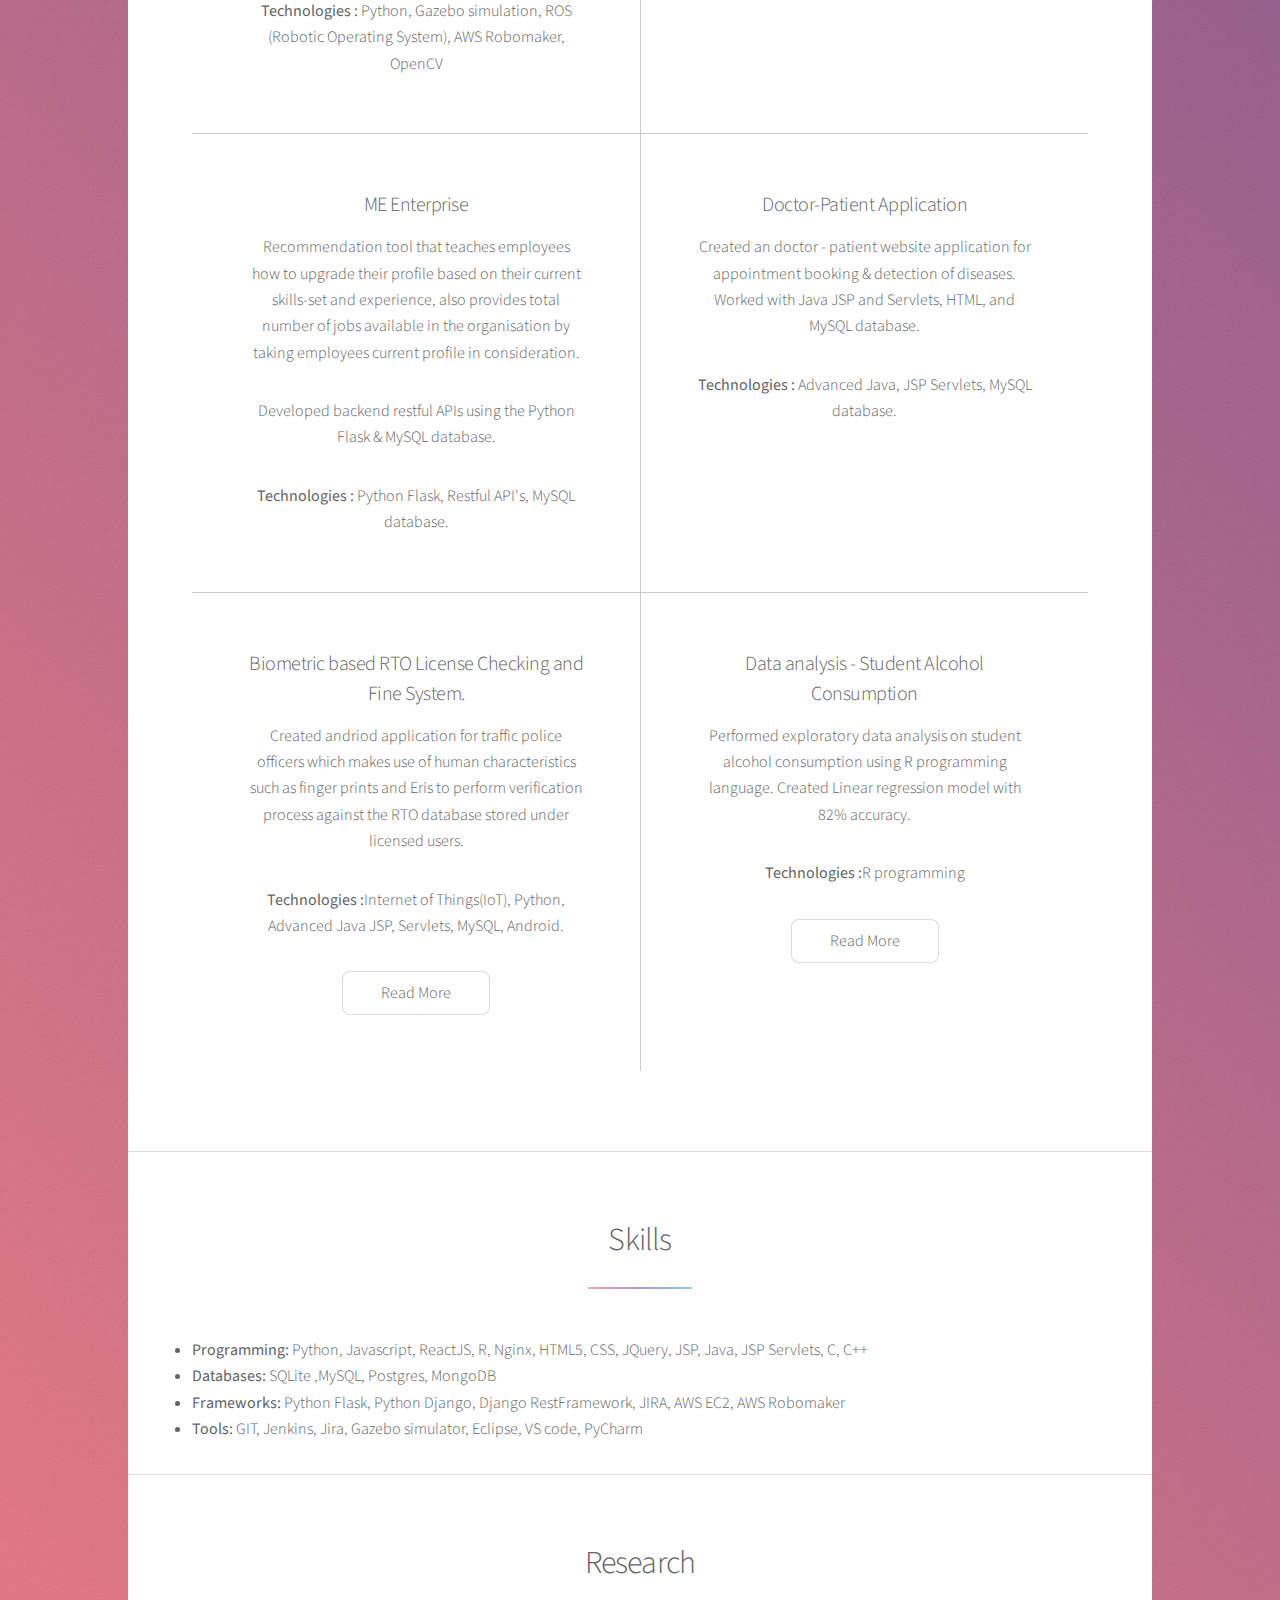
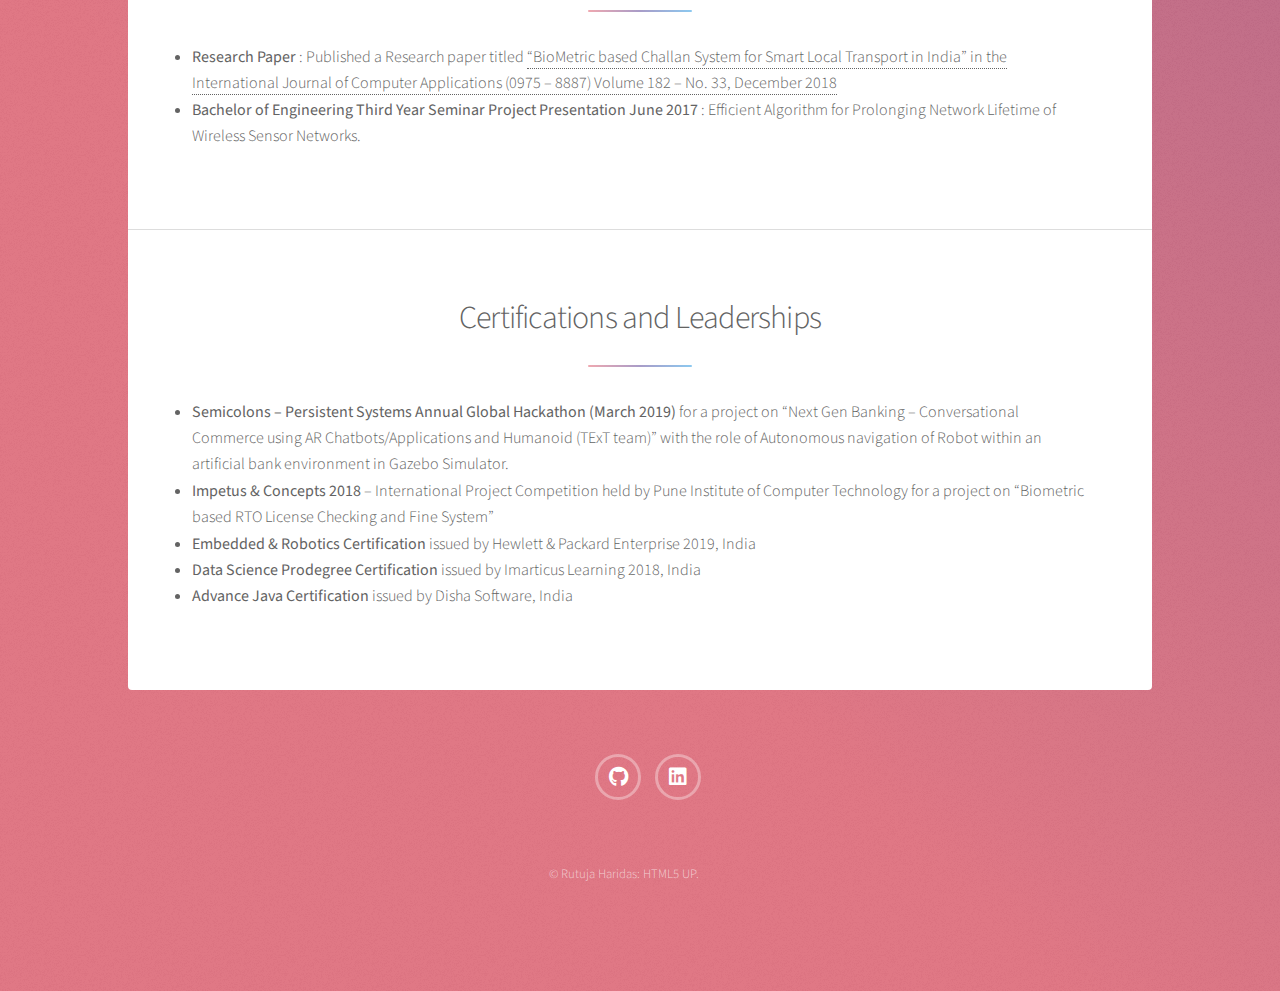
==== commit d446f91c: "changed image size" ====
--- a/index.html
+++ b/index.html
@@ -12,6 +12,8 @@
   <link rel="stylesheet" href="assets/css/main.css" />
   <noscript>
     <link rel="stylesheet" href="assets/css/noscript.css" /></noscript>
+  <title>Rutuja Haridas</title>
+
 </head>
 
 <body class="is-preload">
@@ -57,7 +59,7 @@
 
             </p>
           </div>
-          <span class="image"><img src="images/profile.jpeg" alt="" /></span>
+          <span class="image"><img src="images/profile.jpg" alt="" /></span>
         </div>
       </section>
 
--- a/assets/css/main.css
+++ b/assets/css/main.css
@@ -23,7 +23,8 @@
 	border: 0;
 	font-size: 100%;
 	font: inherit;
-	vertical-align: baseline;}
+	vertical-align: baseline;
+	}
 
 article, aside, details, figcaption, figure,
 footer, header, hgroup, menu, nav, section {
@@ -99,12 +100,18 @@
 	}
 
 	body {
+		
+	
+		/* */
+		/*height: 150%;*/
+
 		background-color: #935d8c;
 		background-image: url("images/overlay.png"), -moz-linear-gradient(45deg, #e37682 15%, #5f4d93 85%);
 		background-image: url("images/overlay.png"), -webkit-linear-gradient(45deg, #e37682 15%, #5f4d93 85%);
 		background-image: url("images/overlay.png"), -ms-linear-gradient(45deg, #e37682 15%, #5f4d93 85%);
 		background-image: url("images/overlay.png"), linear-gradient(45deg, #e37682 15%, #5f4d93 85%);
-	}
+		
+	}   
 
 		body.is-preload *, body.is-preload *:before, body.is-preload *:after {
 			-moz-animation: none !important;
@@ -120,7 +127,7 @@
 /* Type */
 
 	body {
-		background-color: #935d8c;
+		/*background-color: #935d8c;*/
 		color: rgba(255, 255, 255, 0.65);
 	}
 
@@ -1798,6 +1805,251 @@
 						}
 
 		}
+
+
+
+/* Items (style1) */
+
+	.items.style1 {
+		display: -moz-flex;
+		display: -webkit-flex;
+		display: -ms-flex;
+		display: flex;
+		-moz-flex-wrap: wrap;
+		-webkit-flex-wrap: wrap;
+		-ms-flex-wrap: wrap;
+		flex-wrap: wrap;
+		-moz-justify-content: center;
+		-webkit-justify-content: center;
+		-ms-justify-content: center;
+		justify-content: center;
+		margin: 3rem 0;
+		position: relative;
+	}
+
+		.items.style1 > * {
+			-moz-flex-grow: 0;
+			-webkit-flex-grow: 0;
+			-ms-flex-grow: 0;
+			flex-grow: 0;
+			-moz-flex-shrink: 0;
+			-webkit-flex-shrink: 0;
+			-ms-flex-shrink: 0;
+			flex-shrink: 0;
+			border-style: solid;
+			border-left-width: 1px;
+			border-top-width: 1px;
+		}
+
+		.items.style1.big > * {
+			padding: 3.5rem 3.5rem 1.5rem 3.5rem ;
+			width: 50%;
+		}
+
+			.items.style1.big > *:nth-child(-n + 2) {
+				border-top-width: 0;
+			}
+
+			.items.style1.big > *:nth-child(2n + 1) {
+				border-left-width: 0;
+			}
+
+		.items.style1.medium > * {
+			padding: 2.1875rem 2.1875rem 0.1875rem 2.1875rem ;
+			width: 33.33333%;
+		}
+
+			.items.style1.medium > *:nth-child(-n + 3) {
+				border-top-width: 0;
+			}
+
+			.items.style1.medium > *:nth-child(3n + 1) {
+				border-left-width: 0;
+			}
+
+		.items.style1.small > * {
+			padding: 1.3125rem 1.3125rem 0.1rem 1.3125rem ;
+			width: 25%;
+		}
+
+			.items.style1.small > *:nth-child(-n + 4) {
+				border-top-width: 0;
+			}
+
+			.items.style1.small > *:nth-child(4n + 1) {
+				border-left-width: 0;
+			}
+
+		@media screen and (max-width: 1280px) {
+
+			.items.style1.small > *:nth-child(-n + 4) {
+				border-top-width: 1px;
+			}
+
+			.items.style1.small > *:nth-child(4n + 1) {
+				border-left-width: 1px;
+			}
+
+			.items.style1.small > * {
+				padding: 2.1875rem 2.1875rem 0.1875rem 2.1875rem ;
+				width: 33.33333%;
+			}
+
+				.items.style1.small > *:nth-child(-n + 3) {
+					border-top-width: 0;
+				}
+
+				.items.style1.small > *:nth-child(3n + 1) {
+					border-left-width: 0;
+				}
+
+		}
+
+		@media screen and (max-width: 980px) {
+
+			.items.style1.medium > *:nth-child(-n + 3) {
+				border-top-width: 1px;
+			}
+
+			.items.style1.medium > *:nth-child(3n + 1) {
+				border-left-width: 1px;
+			}
+
+			.items.style1.medium > * {
+				padding: 3.5rem 3.5rem 1.5rem 3.5rem ;
+				width: 50%;
+			}
+
+				.items.style1.medium > *:nth-child(-n + 2) {
+					border-top-width: 0;
+				}
+
+				.items.style1.medium > *:nth-child(2n + 1) {
+					border-left-width: 0;
+				}
+
+			.items.style1.small > *:nth-child(-n + 3) {
+				border-top-width: 1px;
+			}
+
+			.items.style1.small > *:nth-child(3n + 1) {
+				border-left-width: 1px;
+			}
+
+			.items.style1.small > * {
+				padding: 3.5rem 3.5rem 1.5rem 3.5rem ;
+				width: 50%;
+			}
+
+				.items.style1.small > *:nth-child(-n + 2) {
+					border-top-width: 0;
+				}
+
+				.items.style1.small > *:nth-child(2n + 1) {
+					border-left-width: 0;
+				}
+
+		}
+
+		@media screen and (max-width: 480px) {
+
+			.items.style1.big > *:nth-child(-n + 2) {
+				border-top-width: 1px;
+			}
+
+			.items.style1.big > *:nth-child(2n + 1) {
+				border-left-width: 1px;
+			}
+
+			.items.style1.big > * {
+				padding: 2.625rem 2.625rem 0.625rem 2.625rem ;
+				width: 100%;
+			}
+
+				.items.style1.big > *:nth-child(-n + 1) {
+					border-top-width: 0;
+				}
+
+				.items.style1.big > *:nth-child(1n + 1) {
+					border-left-width: 0;
+				}
+
+			.items.style1.medium > *:nth-child(-n + 2) {
+				border-top-width: 1px;
+			}
+
+			.items.style1.medium > *:nth-child(2n + 1) {
+				border-left-width: 1px;
+			}
+
+			.items.style1.medium > * {
+				padding: 2.625rem 2.625rem 0.625rem 2.625rem ;
+				width: 100%;
+			}
+
+				.items.style1.medium > *:nth-child(-n + 1) {
+					border-top-width: 0;
+				}
+
+				.items.style1.medium > *:nth-child(1n + 1) {
+					border-left-width: 0;
+				}
+
+			.items.style1.small > *:nth-child(-n + 2) {
+				border-top-width: 1px;
+			}
+
+			.items.style1.small > *:nth-child(2n + 1) {
+				border-left-width: 1px;
+			}
+
+			.items.style1.small > * {
+				padding: 2.625rem 2.625rem 0.625rem 2.625rem ;
+				width: 100%;
+			}
+
+				.items.style1.small > *:nth-child(-n + 1) {
+					border-top-width: 0;
+				}
+
+				.items.style1.small > *:nth-child(1n + 1) {
+					border-left-width: 0;
+				}
+
+			.items.style1.big > *, .items.style1.medium > *, .items.style1.small > * {
+				padding-left: 0;
+				padding-right: 0;
+			}
+
+			.items.style1.big > :first-child, .items.style1.medium > :first-child, .items.style1.small > :first-child {
+				padding-top: 0;
+			}
+
+			.items.style1.big > :last-child, .items.style1.medium > :last-child, .items.style1.small > :last-child {
+				padding-bottom: 0;
+			}
+
+				.items.style1.big > :last-child > .inner > :last-child, .items.style1.medium > :last-child > .inner > :last-child, .items.style1.small > :last-child > .inner > :last-child {
+					margin-bottom: 0;
+				}
+
+		}
+
+	.items.style1 > * {
+		border-color: rgba(0, 0, 0, 0.2);
+	}
+
+
+
+
+
+
+
+
+
+
+
+
 
 /* Box */
 
@@ -2277,7 +2529,7 @@
 
 		.icon.alt {
 			display: inline-block;
-			border: solid 1px;
+			border: solid 3px;
 			border-radius: 100%;
 		}
 
@@ -2616,19 +2868,32 @@
 /* Icons */
 
 	ul.icons {
-		cursor: default;
+
+		/*display: table;
+		margin: 0 auto;
+		padding-left: 0;
+		cursor: default; 
+		*/
+
+	    text-align: center; 
+		
 		list-style: none;
-		padding-left: 0;
-	}
-
+		
+		display: inline-block;
+		
+		
+	}
+
+		
 		ul.icons li {
 			display: inline-block;
-			padding: 0 0.65em 0 0;
+			padding: 0 0.65em 0 0;*/
 		}
 
 			ul.icons li:last-child {
 				padding-right: 0 !important;
 			}
+		
 
 /* Section/Article */
 
@@ -3008,7 +3273,7 @@
 			.spotlight .image img {
 				display: block;
 				border-radius: 100%;
-				width: 16em;
+				width: 13em;
 			}
 
 		@media screen and (max-width: 980px) {
@@ -3647,7 +3912,7 @@
 		@media screen and (max-width: 480px) {
 
 			#main > .main {
-				padding: 3em 1.5em 1em 1.5em ;
+				padding: 3em 1.5em 1em 1.5em;
 			}
 
 				#main > .main > .image.main:first-child {
@@ -3696,7 +3961,7 @@
 	}
 
 		#footer > * {
-			width: calc(50% - 2em);
+			width: calc(100% - 2em);
 			margin-left: 2em;
 		}
 
@@ -3782,149 +4047,4 @@
 				max-width: 100%;
 			}
 
-		}
-
-skills {
-	text-align: start;	
-}
-
-/* Items (style1) */
-.items.style1 {
-    display: -moz-flex;
-    /* display: -webkit-flex; */
-    display: -ms-flex;
-    display: flex;
-    -moz-flex-wrap: wrap;
-    -webkit-flex-wrap: wrap;
-    -ms-flex-wrap: wrap;
-    /* flex-wrap: wrap; */
-    -moz-justify-content: center;
-    /* -webkit-justify-content: center; */
-    -ms-justify-content: center;
-    /* justify-content: center; */
-    margin: 3rem 0;
-    position: relative;
-}
-.items.style1 > * {
-    -moz-flex-grow: 0;
-    -webkit-flex-grow: 0;
-    -ms-flex-grow: 0;
-    flex-grow: 0;
-    -moz-flex-shrink: 0;
-    -webkit-flex-shrink: 0;
-    -ms-flex-shrink: 0;
-    flex-shrink: 0;
-    border-style: solid;
-    border-left-width: 1px;
-    border-top-width: 1px;
-}
-.items.style1.big > * {
-    padding: 3.5rem 3.5rem 1.5rem;
-    width: 50%;
-}
-.items.style1.big > *:nth-child(-n + 2) {
-    border-top-width: 0;
-}
-.items.style1.big > *:nth-child(2n + 1) {
-    border-left-width: 0;
-}
-.items.style1.medium > * {
-    padding: 2.1875rem 2.1875rem 0.1875rem;
-    width: 33.33333%;
-}
-.items.style1.medium > *:nth-child(-n + 3) {
-    border-top-width: 0;
-}
-.items.style1.medium > *:nth-child(3n + 1) {
-    border-left-width: 0;
-}
-.items.style1.small > * {
-    padding: 1.3125rem 1.3125rem 0.1rem;
-    width: 25%;
-}
-.items.style1.small > *:nth-child(-n + 4) {
-    border-top-width: 0;
-}
-.items.style1.small > *:nth-child(4n + 1) {
-    border-left-width: 0;
-}
-@media screen and(max-width: 1280px) {
-    .items.style1.small > *:nth-child(-n + 4) {
-        border-top-width: 1px;
-    }
-    .items.style1.small > *:nth-child(4n + 1) {
-        border-left-width: 1px;
-    }
-    .items.style1.small > * {
-        padding: 2.1875rem 2.1875rem 0.1875rem;
-        width: 33.33333%;
-    }
-    .items.style1.small > *:nth-child(-n + 3) {
-        border-top-width: 0;
-    }
-    .items.style1.small > *:nth-child(3n + 1) {
-        border-left-width: 0;
-    }
-}
-@media screen and(max-width: 980px) {
-    .items.style1.medium > *:nth-child(-n + 3) {
-        border-top-width: 1px;
-    }
-    .items.style1.medium > *:nth-child(3n + 1) {
-        border-left-width: 1px;
-    }
-    .items.style1.medium > * {
-        padding: 3.5rem 3.5rem 1.5rem;
-        width: 50%;
-    }
-    .items.style1.medium > *:nth-child(-n + 2) {
-        border-top-width: 0;
-    }
-    .items.style1.medium > *:nth-child(2n + 1) {
-        border-left-width: 0;
-    }
-    .items.style1.small > *:nth-child(-n + 3) {
-        border-top-width: 1px;
-    }
-    .items.style1.small > *:nth-child(3n + 1) {
-        border-left-width: 1px;
-    }
-    .items.style1.small > * {
-        padding: 3.5rem 3.5rem 1.5rem;
-        width: 50%;
-    }
-    .items.style1.small > *:nth-child(-n + 2) {
-        border-top-width: 0;
-    }
-    .items.style1.small > *:nth-child(2n + 1) {
-        border-left-width: 0;
-    }
-}
-@media screen and(max-width: 480px) {
-    .items.style1.big > *:nth-child(-n + 2) {
-        border-top-width: 1px;
-    }
-    .items.style1.big > *:nth-child(2n + 1) {
-        border-left-width: 1px;
-    }
-    .items.style1.big > * {
-        padding: 2.625rem 2.625rem 0.625rem;
-        width: 100%;
-    }
-    .items.style1.big > *:nth-child(-n + 1) {
-        border-top-width: 0;
-    }
-    .items.style1.big > *:nth-child(1n + 1) {
-        border-left-width: 0;
-    }
-    .items.style1.medium > *:nth-child(-n + 2) {
-        border-top-width: 1px;
-    }
-    .items.style1.medium > *:nth-child(2n + 1) {
-        border-left-width: 1px;
-    }
-    .items.style1.medium > * {
-        padding: 2.625rem 2.625rem 0.625rem;
-        width: 100%;
-    }
-    .items.style1.medium > *:nth-child(-n + 1) {
+		}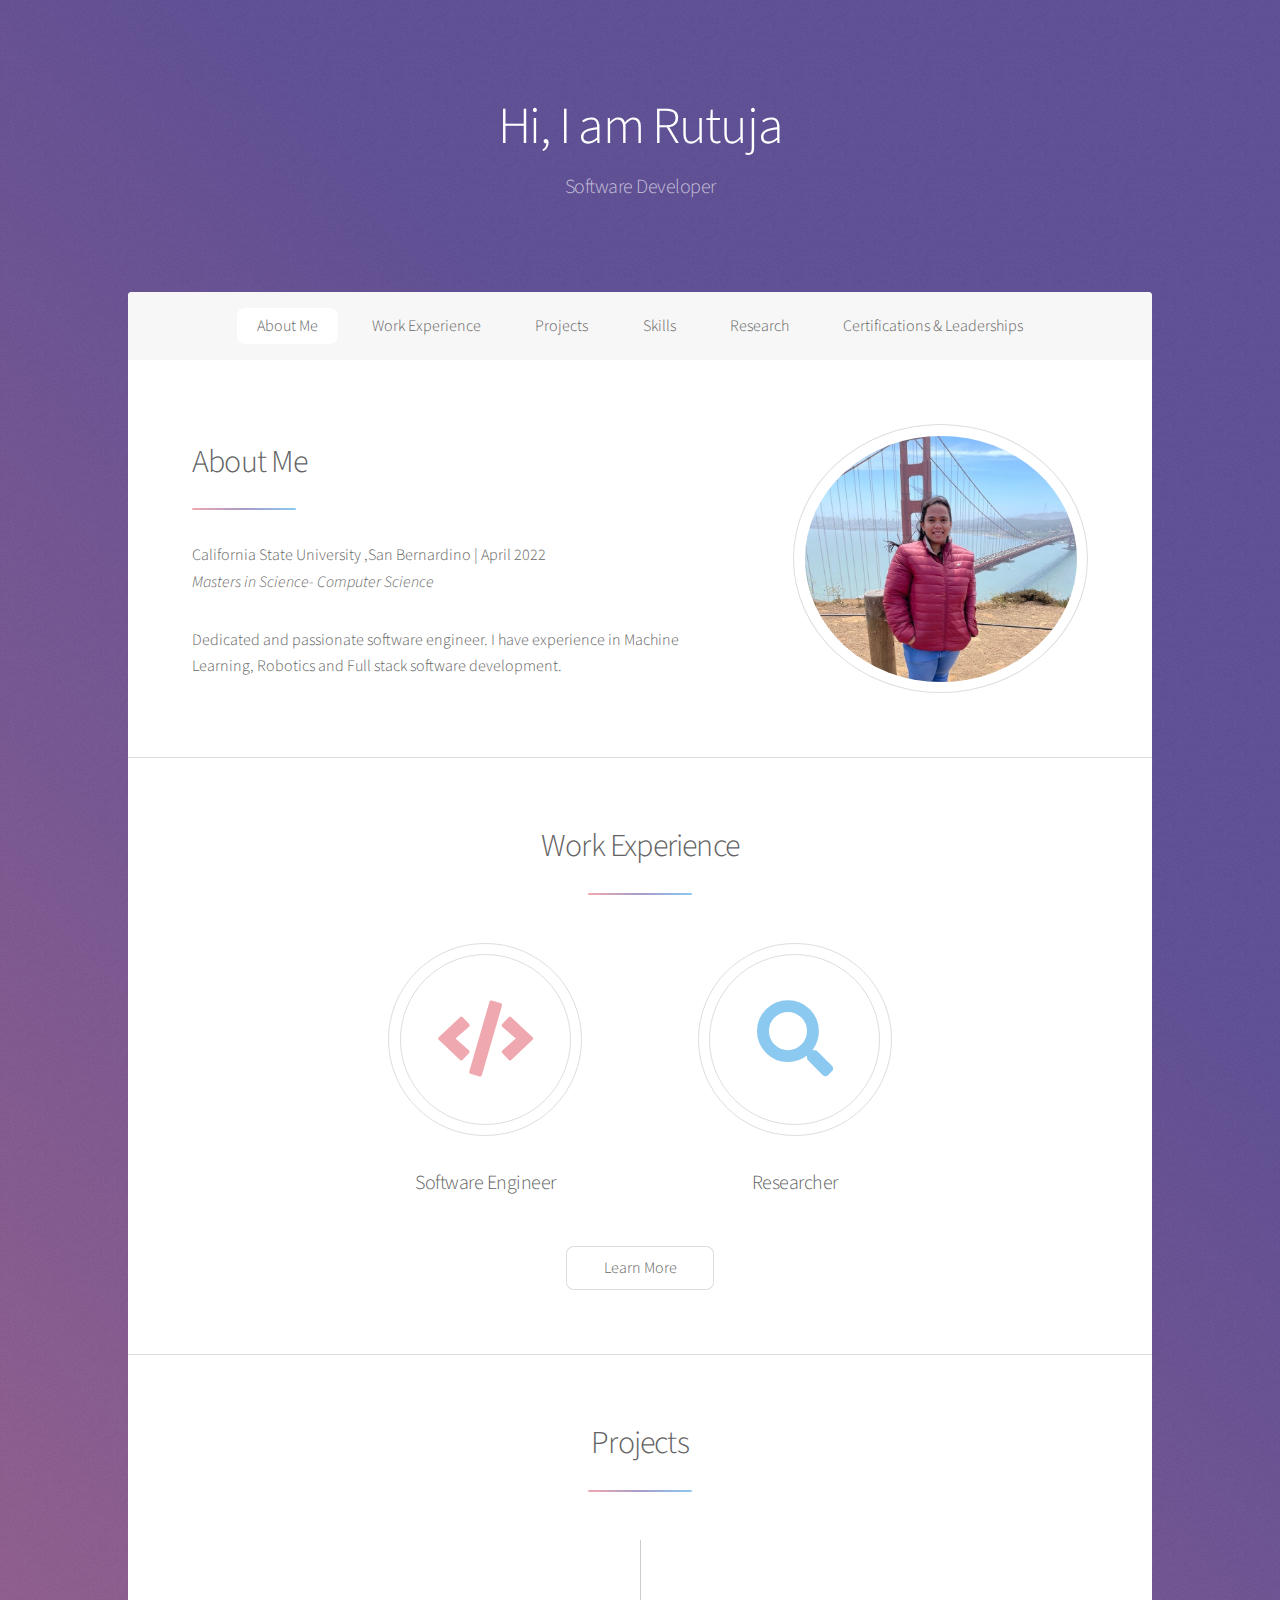
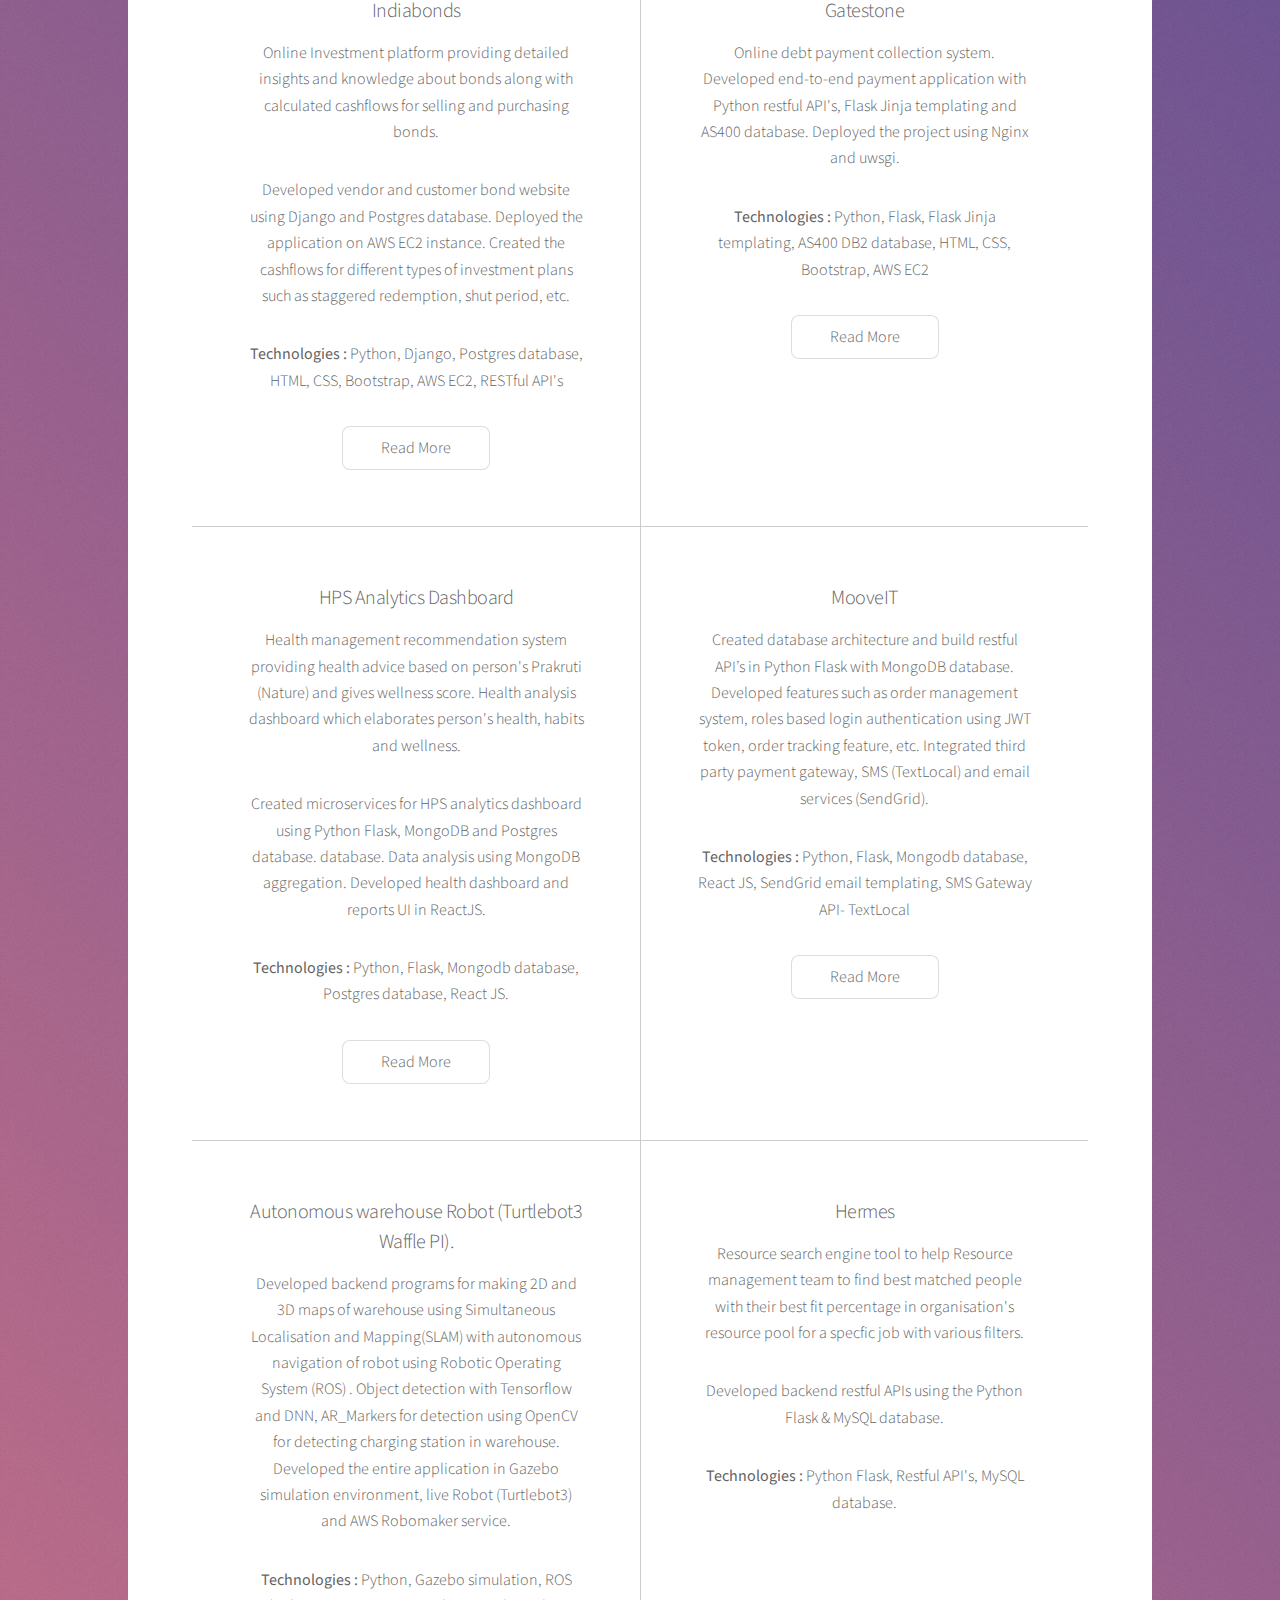
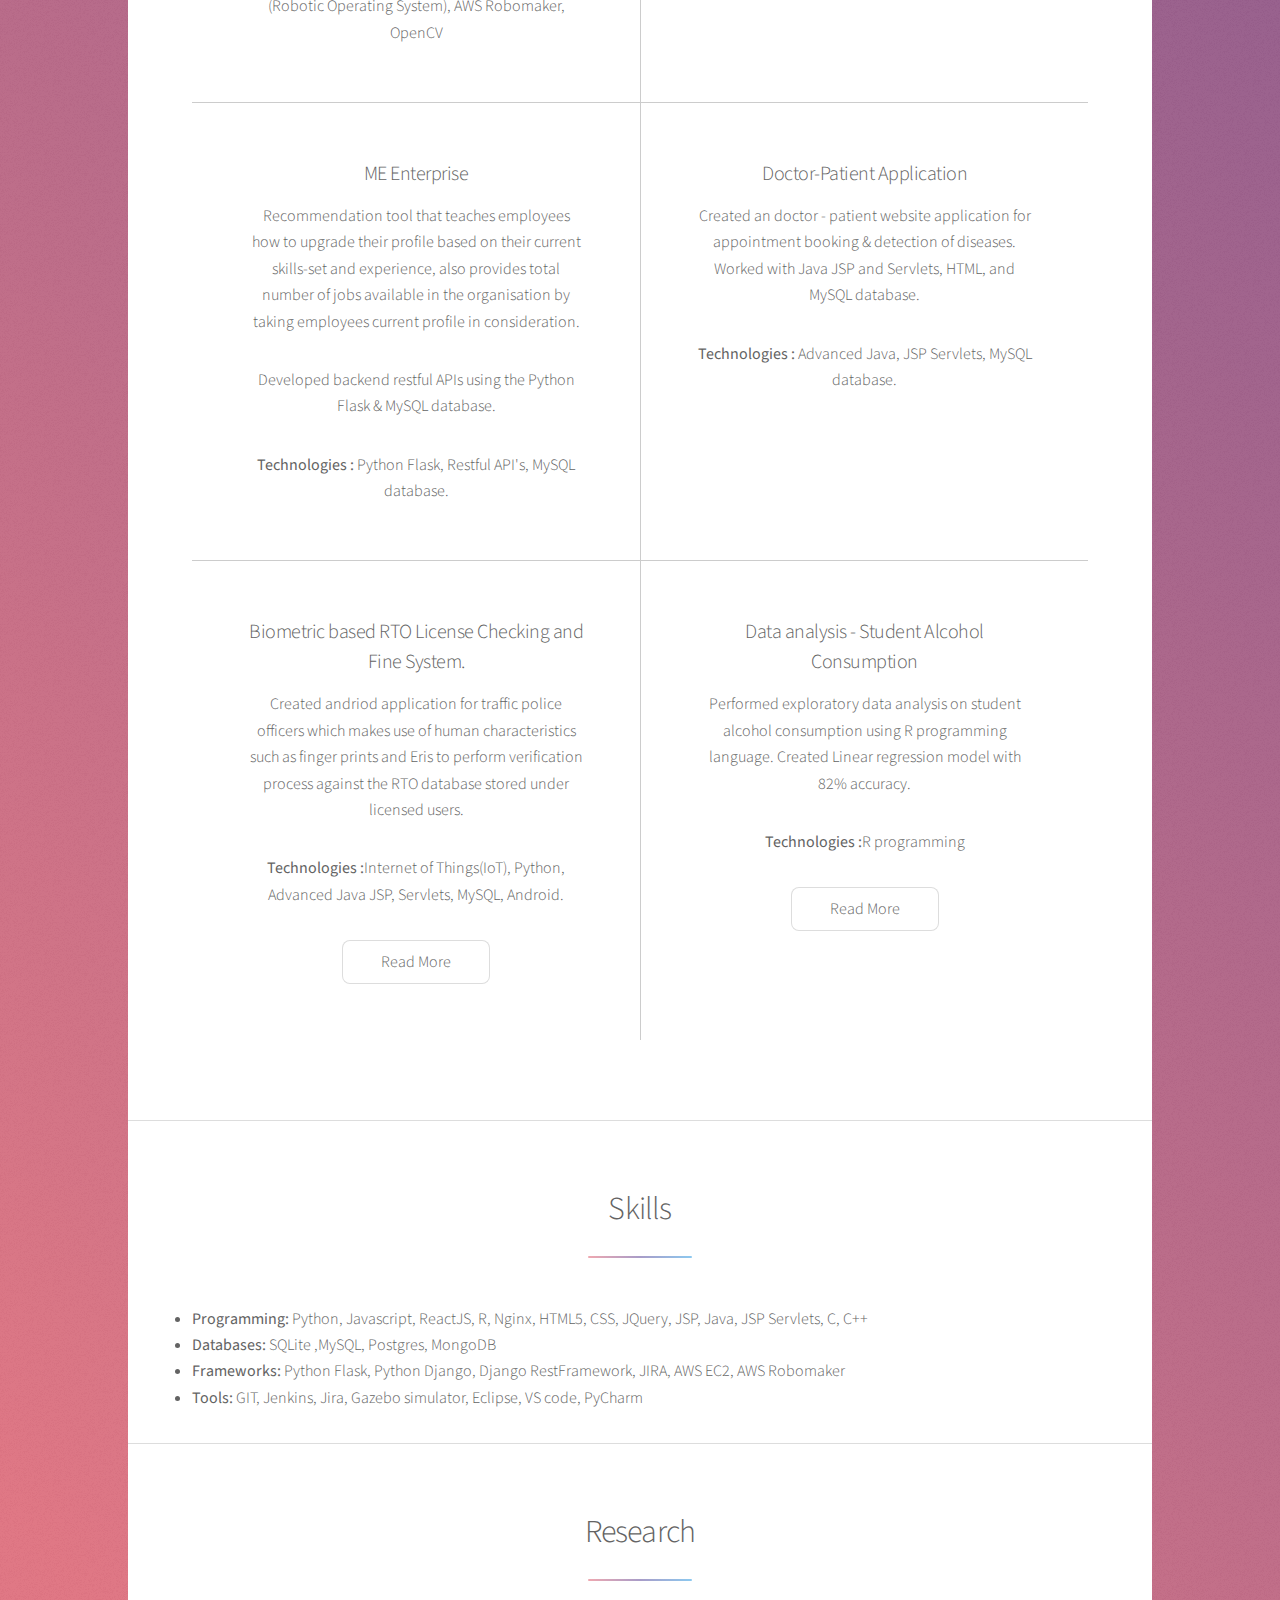
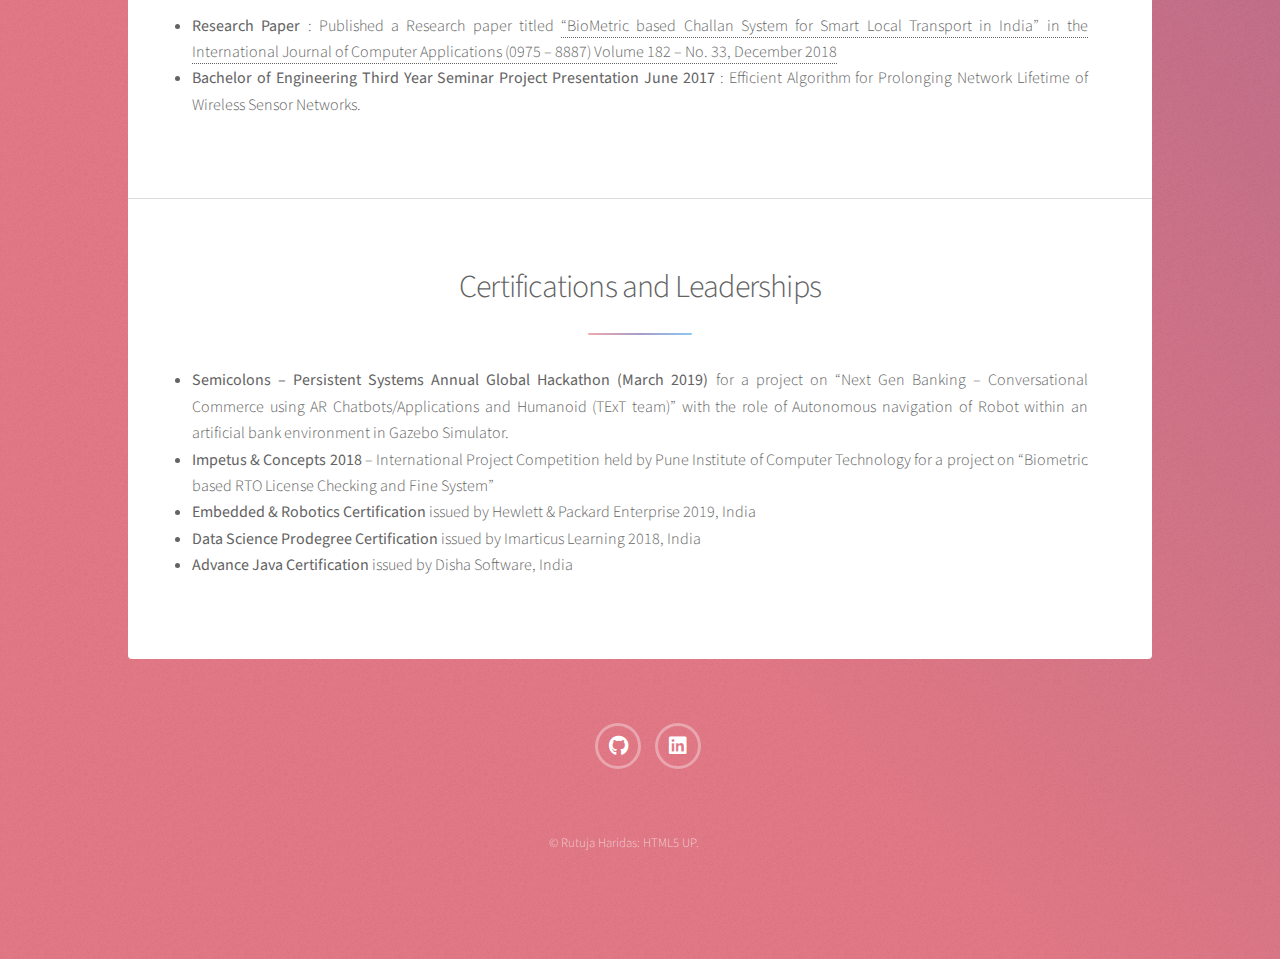
==== commit 3e8ee4bd: "text-aligned properly" ====
--- a/index.html
+++ b/index.html
@@ -342,7 +342,7 @@
       <section id="research" class="main special">
         <header class="major">
           <h2>Research</h2>
-          <div class="" style="text-align: start">
+          <div class="" style="text-align: justify">
             <li>
               <b> Research Paper </b> : Published a Research paper titled
 
@@ -365,7 +365,7 @@
       <section id="ctf" class="main special">
         <header class="major">
           <h2>Certifications and Leaderships</h2>
-          <div class="" style="text-align: start">
+          <div class="" style="text-align: justify">
             <li>
               <b>Semicolons – Persistent Systems Annual Global Hackathon
                 (March 2019)</b>
--- a/assets/css/main.css
+++ b/assets/css/main.css
@@ -3273,7 +3273,7 @@
 			.spotlight .image img {
 				display: block;
 				border-radius: 100%;
-				width: 13em;
+				width: 17em;
 			}
 
 		@media screen and (max-width: 980px) {
